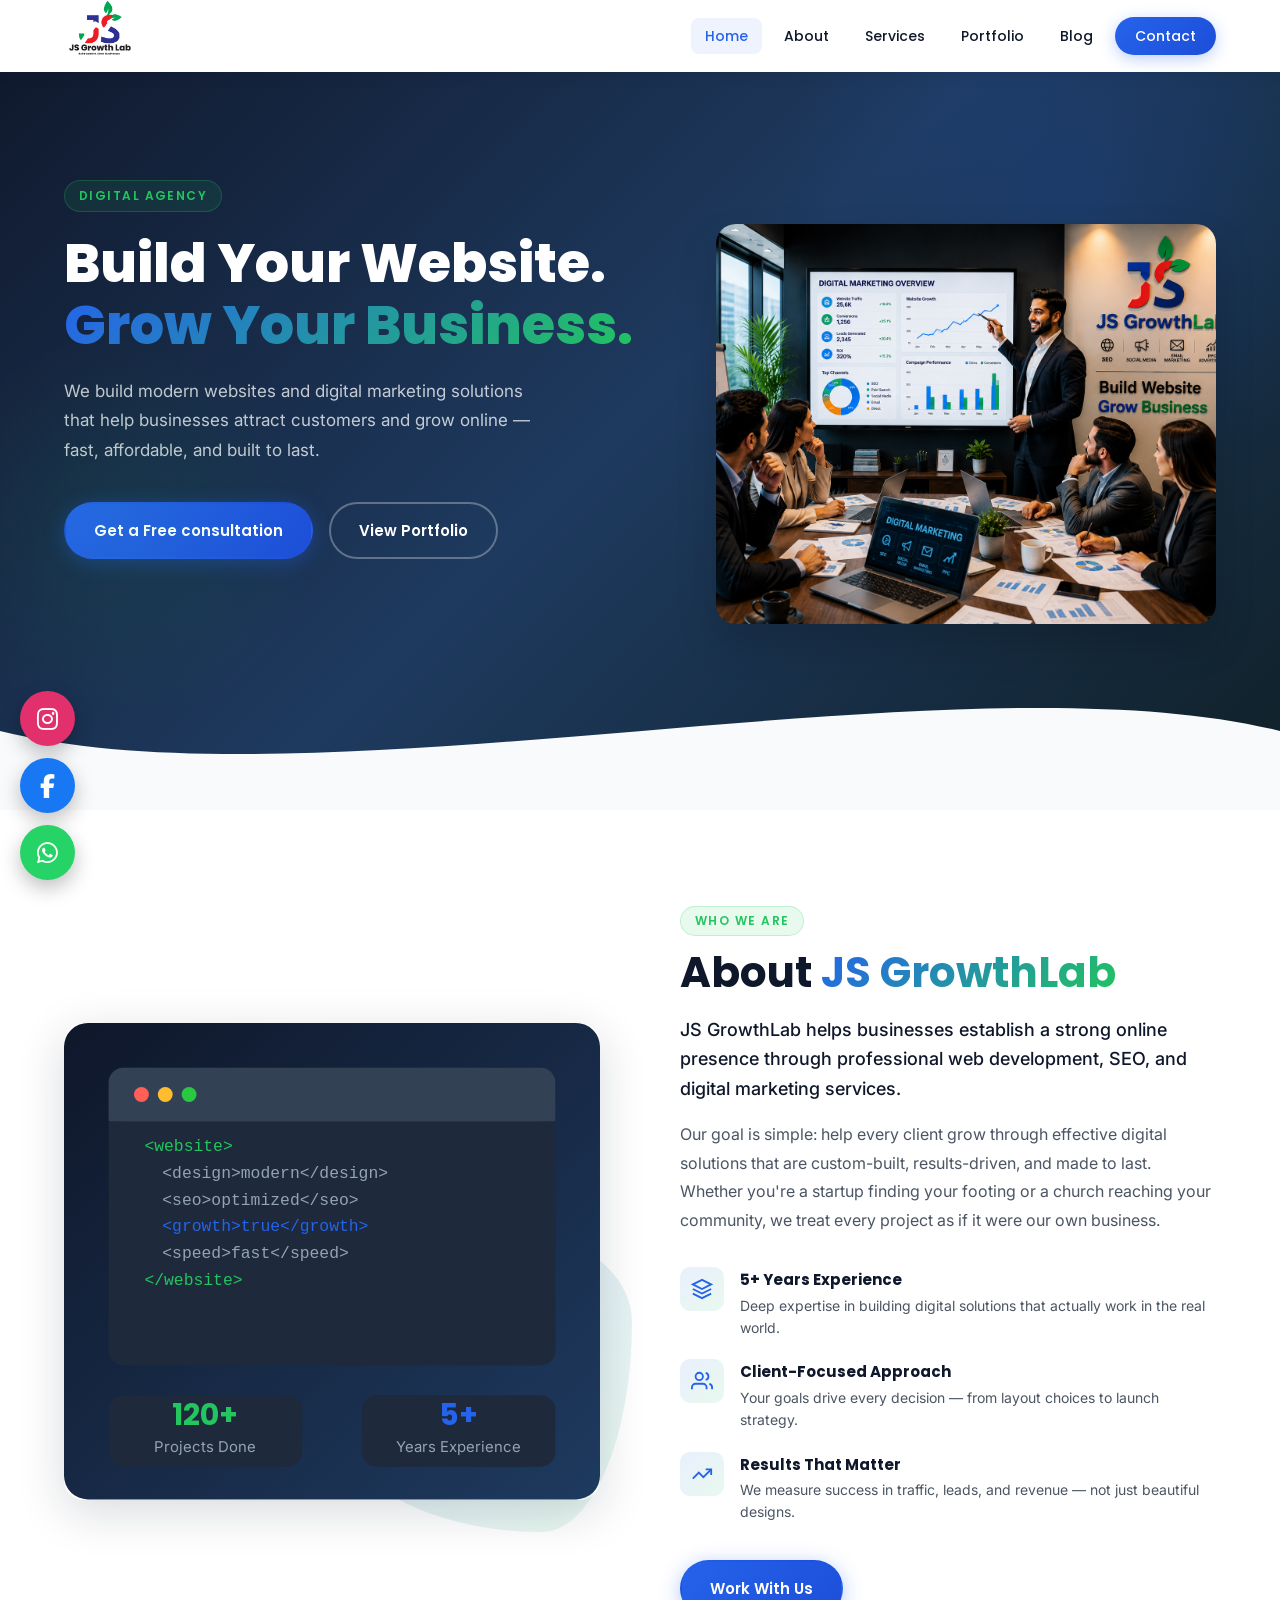
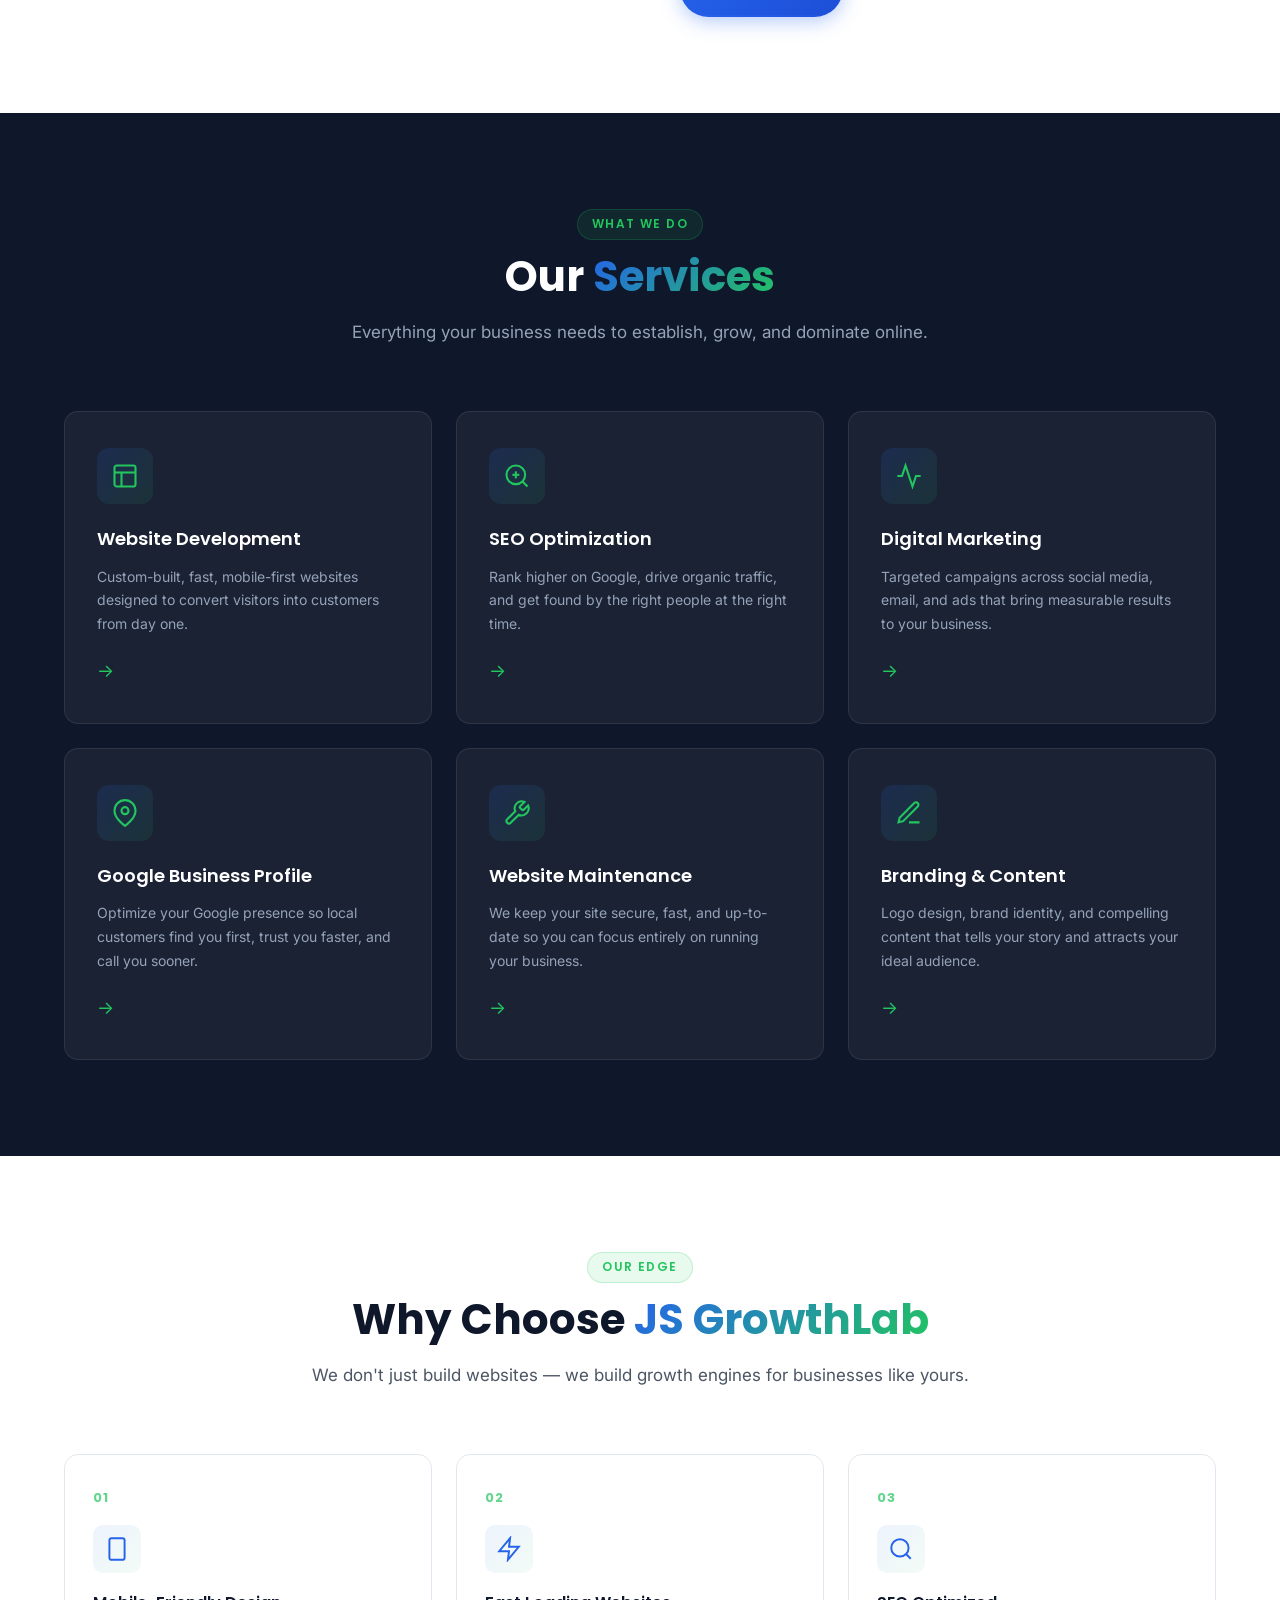
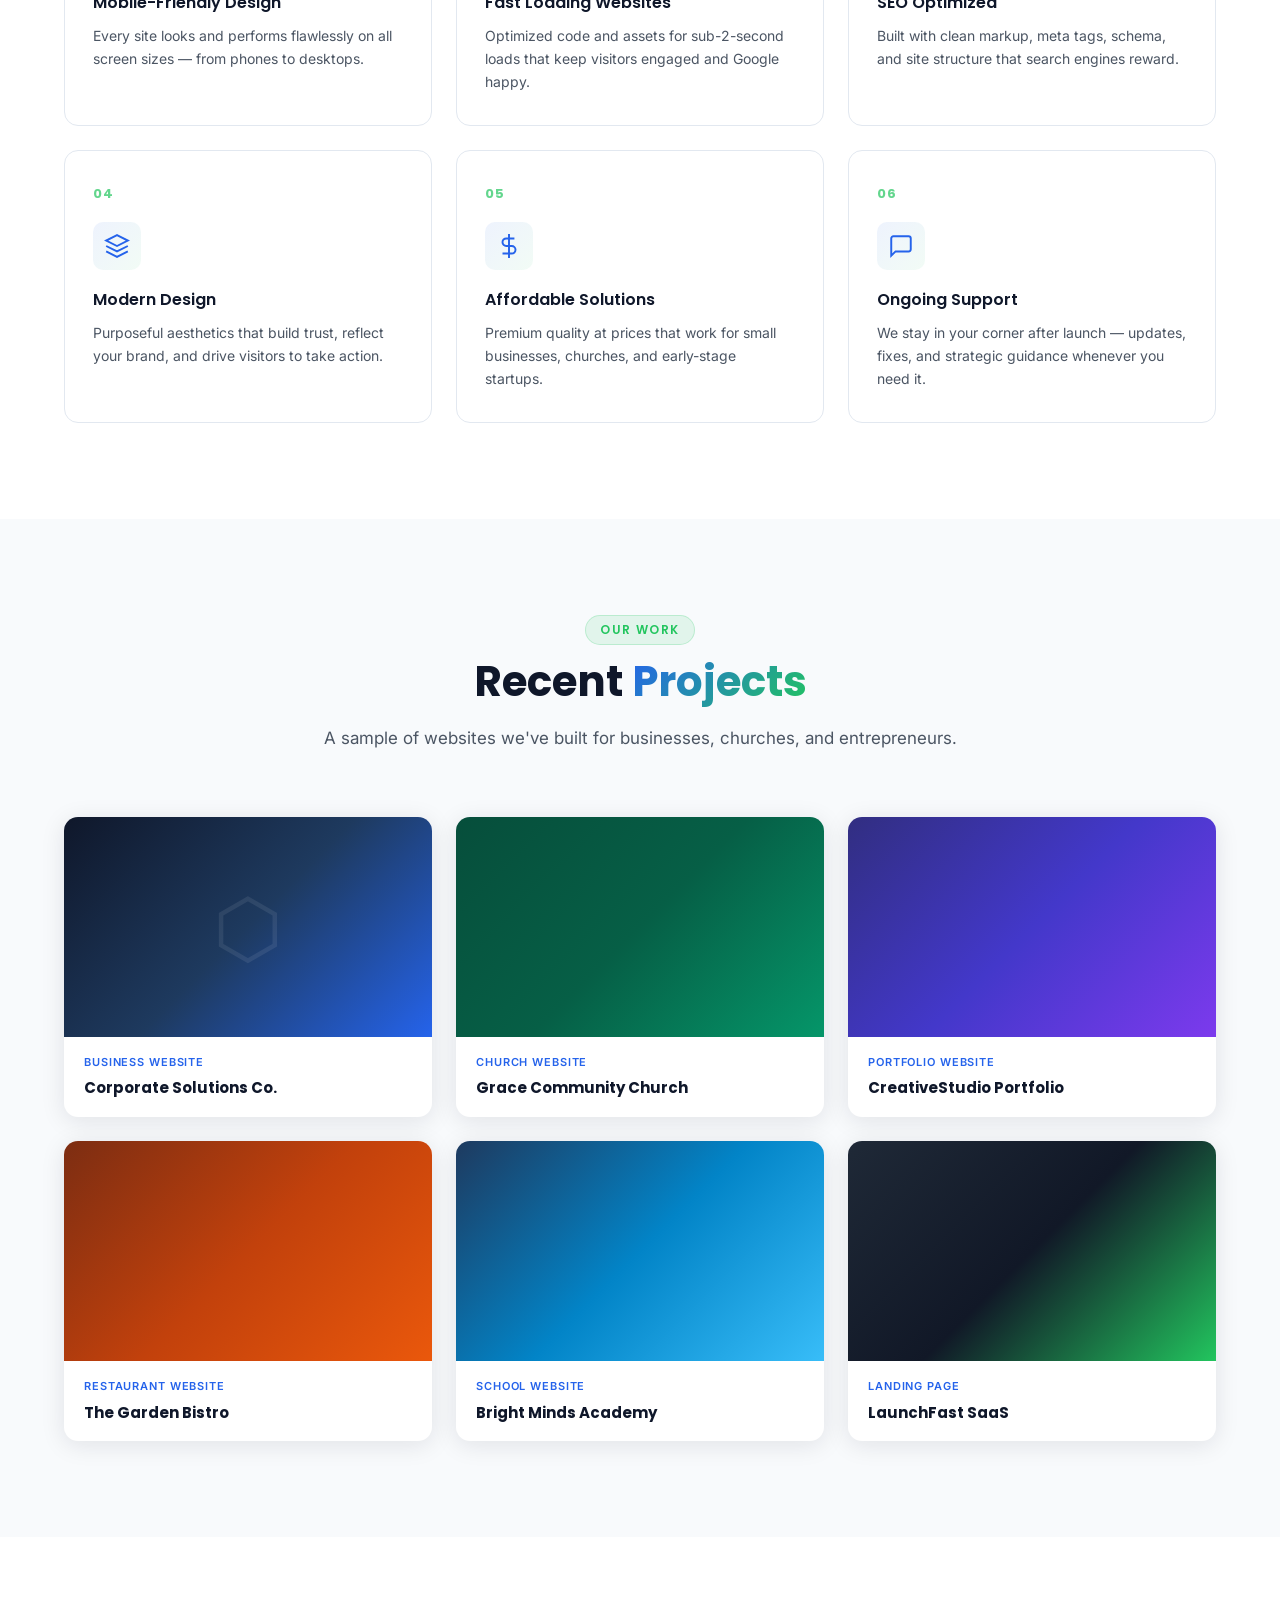
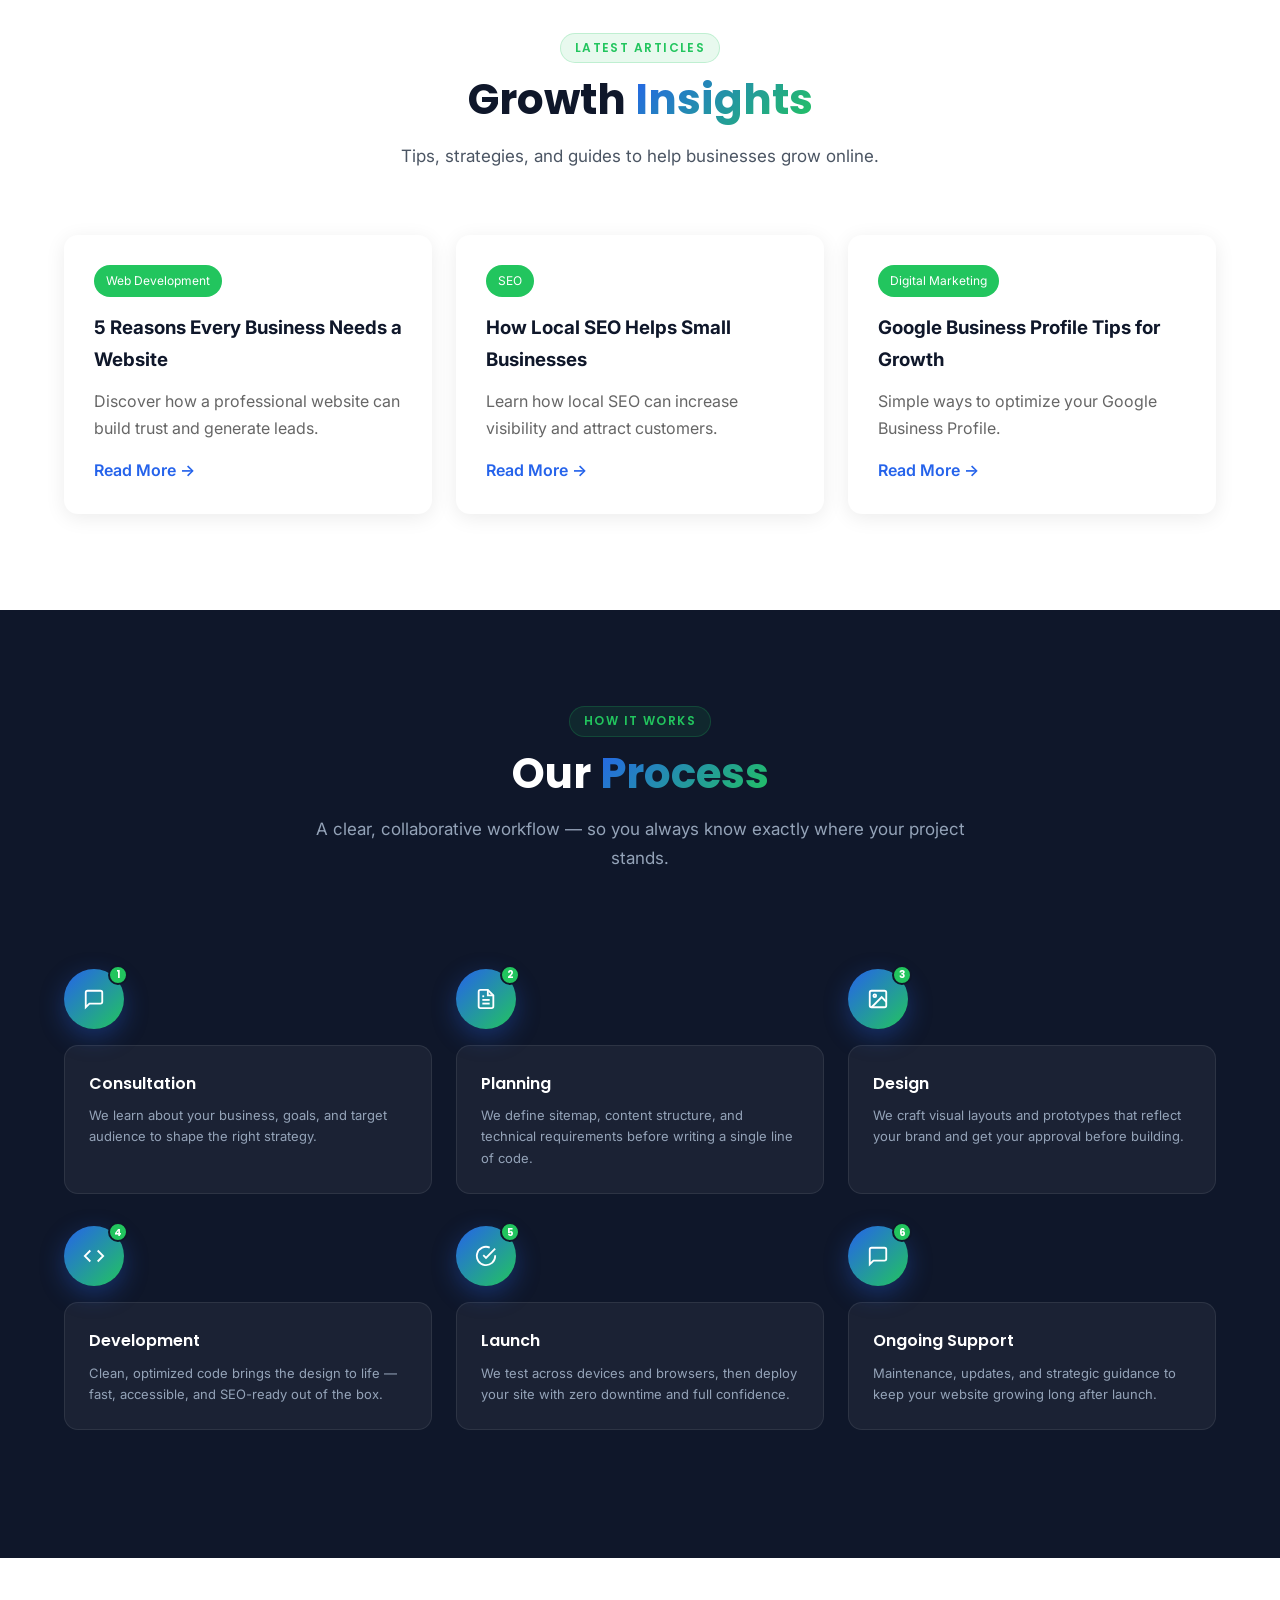
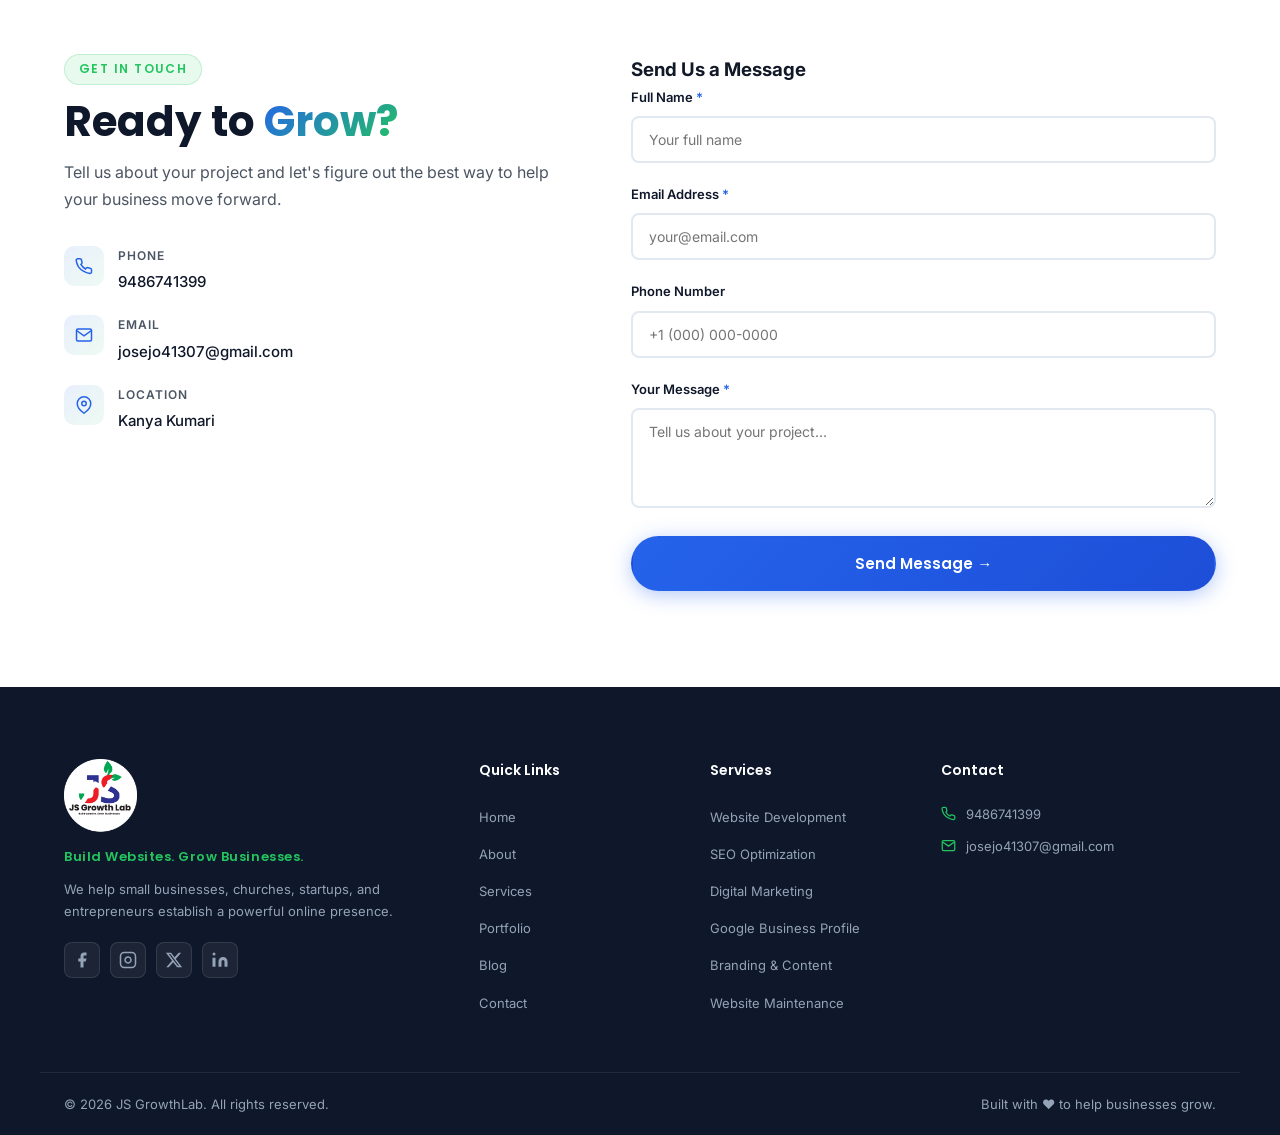
==== index.html @ e105c59c "Add files via upload" ====
<!DOCTYPE html>
<html lang="en">
<head>
  <meta charset="UTF-8" />
  <meta name="viewport" content="width=device-width, initial-scale=1.0" />
  <meta name="description" content="JS GrowthLab — Professional website development, SEO, digital marketing, and branding for small businesses, churches, startups, and entrepreneurs." />
  <meta name="keywords" content="web development, SEO, digital marketing, Google Business Profile, branding, small business websites, church websites" />
  <meta name="author" content="JS GrowthLab" />
  <meta property="og:title" content="JS GrowthLab | Build Websites. Grow Businesses." />
  <meta property="og:description" content="We build modern websites and digital marketing solutions that help businesses attract customers and grow online." />
  <meta property="og:type" content="website" />
  <title>JS GrowthLab | Build Websites. Grow Businesses.</title>
  <link rel="preconnect" href="https://fonts.googleapis.com" />
  <link rel="preconnect" href="https://fonts.gstatic.com" crossorigin />
  <link href="https://fonts.googleapis.com/css2?family=Poppins:wght@400;500;600;700;800&family=Inter:wght@400;500;600&display=swap" rel="stylesheet" />
  <link rel="stylesheet" href="style.css" />
	<link rel="stylesheet"
href="https://cdnjs.cloudflare.com/ajax/libs/font-awesome/6.5.1/css/all.min.css">
</head>
<body>

  <!-- ============ HEADER ============ -->
  <header class="header" id="header">
    <div class="container header__inner">
      <a href="#home" class="logo">
  <img src="images/LOGO 1.png" alt="JS GrowthLab Logo">
</a>
      <nav class="nav" id="nav" aria-label="Main navigation">
        <ul class="nav__list">
          <li><a href="#home" class="nav__link active">Home</a></li>
          <li><a href="#about" class="nav__link">About</a></li>
          <li><a href="#services" class="nav__link">Services</a></li>
          <li><a href="#portfolio" class="nav__link">Portfolio</a></li>
		  <li><a href="#blog" class="nav__link">Blog</a></li>
          <li><a href="#contact" class="nav__link nav__cta">Contact</a></li>
        </ul>
      </nav>
      <button class="hamburger" id="hamburger" aria-label="Toggle menu" aria-expanded="false">
        <span></span><span></span><span></span>
      </button>
    </div>
  </header>

  <main>

    <!-- ============ HERO ============ -->
    <section class="hero" id="home" aria-label="Hero">
      <div class="container hero__inner">
        <div class="hero__content reveal">
          <span class="hero__eyebrow">Digital Agency</span>
          <h1 class="hero__headline">Build Your Website. <span class="highlight">Grow Your Business.</span></h1>
          <p class="hero__sub">We build modern websites and digital marketing solutions that help businesses attract customers and grow online — fast, affordable, and built to last.</p>
			
          <div class="hero__actions">
            <a href="#contact" class="btn btn--primary">Get a Free consultation</a>
            <a href="#portfolio" class="btn btn--outline">View Portfolio</a>
          </div>
          </div>
		  <div class="hero__slider">
    <img src="images/image-one.png" class="slide active" alt="Website Development">
    <img src="images/image-two.png" class="slide" alt="Digital Marketing Team">
    <img src="images/image-third.png" class="slide" alt="Happy Customer">
</div>
        </div>
      <div class="hero__wave" aria-hidden="true">
        <svg viewBox="0 0 1440 80" xmlns="http://www.w3.org/2000/svg" preserveAspectRatio="none"><path d="M0,40 C360,80 1080,0 1440,40 L1440,80 L0,80 Z" fill="#F8FAFC"/></svg>
      </div>
    </section>

    <!-- ============ ABOUT ============ -->
    <section class="about section" id="about" aria-label="About JS GrowthLab">
      <div class="container about__inner">
        <div class="about__visual reveal">
          <div class="about__img-wrap">
            <div class="about__img-box">
              <svg viewBox="0 0 360 320" xmlns="http://www.w3.org/2000/svg" aria-hidden="true">
                <defs>
                  <linearGradient id="aboutGrad" x1="0%" y1="0%" x2="100%" y2="100%">
                    <stop offset="0%" stop-color="#0F172A"/>
                    <stop offset="100%" stop-color="#1E3A5F"/>
                  </linearGradient>
                </defs>
                <rect width="360" height="320" rx="16" fill="url(#aboutGrad)"/>
                <!-- Code window -->
                <rect x="30" y="30" width="300" height="200" rx="10" fill="#1E293B"/>
                <rect x="30" y="30" width="300" height="36" rx="10" fill="#334155"/>
                <rect x="30" y="56" width="300" height="10" fill="#334155"/>
                <circle cx="52" cy="48" r="5" fill="#FF5F57"/>
                <circle cx="68" cy="48" r="5" fill="#FEBC2E"/>
                <circle cx="84" cy="48" r="5" fill="#28C840"/>
                <text x="54" y="86" font-family="monospace" font-size="11" fill="#22C55E">&lt;website&gt;</text>
                <text x="66" y="104" font-family="monospace" font-size="11" fill="#94A3B8">  &lt;design&gt;modern&lt;/design&gt;</text>
                <text x="66" y="122" font-family="monospace" font-size="11" fill="#94A3B8">  &lt;seo&gt;optimized&lt;/seo&gt;</text>
                <text x="66" y="140" font-family="monospace" font-size="11" fill="#2563EB">  &lt;growth&gt;true&lt;/growth&gt;</text>
                <text x="66" y="158" font-family="monospace" font-size="11" fill="#94A3B8">  &lt;speed&gt;fast&lt;/speed&gt;</text>
                <text x="54" y="176" font-family="monospace" font-size="11" fill="#22C55E">&lt;/website&gt;</text>
                <!-- Pill stats -->
                <rect x="30" y="250" width="130" height="48" rx="10" fill="#1E293B"/>
                <text x="95" y="270" text-anchor="middle" font-family="Poppins, sans-serif" font-size="20" font-weight="700" fill="#22C55E">120+</text>
                <text x="95" y="288" text-anchor="middle" font-family="Inter, sans-serif" font-size="10" fill="#94A3B8">Projects Done</text>
                <rect x="200" y="250" width="130" height="48" rx="10" fill="#1E293B"/>
                <text x="265" y="270" text-anchor="middle" font-family="Poppins, sans-serif" font-size="20" font-weight="700" fill="#2563EB">5+</text>
                <text x="265" y="288" text-anchor="middle" font-family="Inter, sans-serif" font-size="10" fill="#94A3B8">Years Experience</text>
              </svg>
            </div>
            <div class="about__blob" aria-hidden="true"></div>
          </div>
        </div>
        <div class="about__content reveal reveal--right">
          <span class="section__eyebrow">Who We Are</span>
          <h2 class="section__title">About <span class="highlight">JS GrowthLab</span></h2>
          <p class="about__lead">JS GrowthLab helps businesses establish a strong online presence through professional web development, SEO, and digital marketing services.</p>
          <p class="about__body">Our goal is simple: help every client grow through effective digital solutions that are custom-built, results-driven, and made to last. Whether you're a startup finding your footing or a church reaching your community, we treat every project as if it were our own business.</p>
          <div class="about__pillars">
            <div class="pillar">
              <div class="pillar__icon" aria-hidden="true">
                <svg width="22" height="22" viewBox="0 0 24 24" fill="none" stroke="currentColor" stroke-width="2"><path d="M12 2L2 7l10 5 10-5-10-5z"/><path d="M2 17l10 5 10-5"/><path d="M2 12l10 5 10-5"/></svg>
              </div>
              <div>
                <strong>5+ Years Experience</strong>
                <p>Deep expertise in building digital solutions that actually work in the real world.</p>
              </div>
            </div>
            <div class="pillar">
              <div class="pillar__icon" aria-hidden="true">
                <svg width="22" height="22" viewBox="0 0 24 24" fill="none" stroke="currentColor" stroke-width="2"><path d="M17 21v-2a4 4 0 0 0-4-4H5a4 4 0 0 0-4 4v2"/><circle cx="9" cy="7" r="4"/><path d="M23 21v-2a4 4 0 0 0-3-3.87"/><path d="M16 3.13a4 4 0 0 1 0 7.75"/></svg>
              </div>
              <div>
                <strong>Client-Focused Approach</strong>
                <p>Your goals drive every decision — from layout choices to launch strategy.</p>
              </div>
            </div>
            <div class="pillar">
              <div class="pillar__icon" aria-hidden="true">
                <svg width="22" height="22" viewBox="0 0 24 24" fill="none" stroke="currentColor" stroke-width="2"><polyline points="22 7 13.5 15.5 8.5 10.5 2 17"/><polyline points="16 7 22 7 22 13"/></svg>
              </div>
              <div>
                <strong>Results That Matter</strong>
                <p>We measure success in traffic, leads, and revenue — not just beautiful designs.</p>
              </div>
            </div>
          </div>
          <a href="#contact" class="btn btn--primary">Work With Us</a>
        </div>
      </div>
    </section>

    <!-- ============ SERVICES ============ -->
    <section class="services section section--dark" id="services" aria-label="Our Services">
      <div class="container">
        <div class="section__header reveal">
          <span class="section__eyebrow section__eyebrow--light">What We Do</span>
          <h2 class="section__title section__title--light">Our <span class="highlight">Services</span></h2>
          <p class="section__sub">Everything your business needs to establish, grow, and dominate online.</p>
        </div>
        <div class="services__grid">

          <article class="service-card reveal" tabindex="0">
            <div class="service-card__icon" aria-hidden="true">
              <svg width="28" height="28" viewBox="0 0 24 24" fill="none" stroke="currentColor" stroke-width="1.8"><rect x="3" y="3" width="18" height="18" rx="2"/><path d="M3 9h18"/><path d="M9 21V9"/></svg>
            </div>
            <h3>Website Development</h3>
            <p>Custom-built, fast, mobile-first websites designed to convert visitors into customers from day one.</p>
            <span class="service-card__arrow" aria-hidden="true">→</span>
          </article>

          <article class="service-card reveal" tabindex="0">
            <div class="service-card__icon" aria-hidden="true">
              <svg width="28" height="28" viewBox="0 0 24 24" fill="none" stroke="currentColor" stroke-width="1.8"><circle cx="11" cy="11" r="8"/><path d="m21 21-4.35-4.35"/><path d="M11 8v6"/><path d="M8 11h6"/></svg>
            </div>
            <h3>SEO Optimization</h3>
            <p>Rank higher on Google, drive organic traffic, and get found by the right people at the right time.</p>
            <span class="service-card__arrow" aria-hidden="true">→</span>
          </article>

          <article class="service-card reveal" tabindex="0">
            <div class="service-card__icon" aria-hidden="true">
              <svg width="28" height="28" viewBox="0 0 24 24" fill="none" stroke="currentColor" stroke-width="1.8"><path d="M22 12h-4l-3 9L9 3l-3 9H2"/></svg>
            </div>
            <h3>Digital Marketing</h3>
            <p>Targeted campaigns across social media, email, and ads that bring measurable results to your business.</p>
            <span class="service-card__arrow" aria-hidden="true">→</span>
          </article>

          <article class="service-card reveal" tabindex="0">
            <div class="service-card__icon" aria-hidden="true">
              <svg width="28" height="28" viewBox="0 0 24 24" fill="none" stroke="currentColor" stroke-width="1.8"><path d="M21 10c0 7-9 13-9 13s-9-6-9-13a9 9 0 0 1 18 0z"/><circle cx="12" cy="10" r="3"/></svg>
            </div>
            <h3>Google Business Profile</h3>
            <p>Optimize your Google presence so local customers find you first, trust you faster, and call you sooner.</p>
            <span class="service-card__arrow" aria-hidden="true">→</span>
          </article>

          <article class="service-card reveal" tabindex="0">
            <div class="service-card__icon" aria-hidden="true">
              <svg width="28" height="28" viewBox="0 0 24 24" fill="none" stroke="currentColor" stroke-width="1.8"><path d="M14.7 6.3a1 1 0 0 0 0 1.4l1.6 1.6a1 1 0 0 0 1.4 0l3.77-3.77a6 6 0 0 1-7.94 7.94l-6.91 6.91a2.12 2.12 0 0 1-3-3l6.91-6.91a6 6 0 0 1 7.94-7.94l-3.76 3.76z"/></svg>
            </div>
            <h3>Website Maintenance</h3>
            <p>We keep your site secure, fast, and up-to-date so you can focus entirely on running your business.</p>
            <span class="service-card__arrow" aria-hidden="true">→</span>
          </article>

          <article class="service-card reveal" tabindex="0">
            <div class="service-card__icon" aria-hidden="true">
              <svg width="28" height="28" viewBox="0 0 24 24" fill="none" stroke="currentColor" stroke-width="1.8"><path d="M12 20h9"/><path d="M16.5 3.5a2.121 2.121 0 0 1 3 3L7 19l-4 1 1-4L16.5 3.5z"/></svg>
            </div>
            <h3>Branding &amp; Content</h3>
            <p>Logo design, brand identity, and compelling content that tells your story and attracts your ideal audience.</p>
            <span class="service-card__arrow" aria-hidden="true">→</span>
          </article>

        </div>
      </div>
    </section>

    <!-- ============ WHY US ============ -->
    <section class="why section" id="why" aria-label="Why Choose Us">
      <div class="container">
        <div class="section__header reveal">
          <span class="section__eyebrow">Our Edge</span>
          <h2 class="section__title">Why Choose <span class="highlight">JS GrowthLab</span></h2>
          <p class="section__sub">We don't just build websites — we build growth engines for businesses like yours.</p>
        </div>
        <div class="why__grid">
          <div class="why-card reveal">
            <div class="why-card__num">01</div>
            <div class="why-card__icon" aria-hidden="true">
              <svg width="26" height="26" viewBox="0 0 24 24" fill="none" stroke="currentColor" stroke-width="1.8"><rect x="5" y="2" width="14" height="20" rx="2"/><path d="M12 18h.01"/></svg>
            </div>
            <h3>Mobile-Friendly Design</h3>
            <p>Every site looks and performs flawlessly on all screen sizes — from phones to desktops.</p>
          </div>
          <div class="why-card reveal">
            <div class="why-card__num">02</div>
            <div class="why-card__icon" aria-hidden="true">
              <svg width="26" height="26" viewBox="0 0 24 24" fill="none" stroke="currentColor" stroke-width="1.8"><path d="M13 2L3 14h9l-1 8 10-12h-9l1-8z"/></svg>
            </div>
            <h3>Fast Loading Websites</h3>
            <p>Optimized code and assets for sub-2-second loads that keep visitors engaged and Google happy.</p>
          </div>
          <div class="why-card reveal">
            <div class="why-card__num">03</div>
            <div class="why-card__icon" aria-hidden="true">
              <svg width="26" height="26" viewBox="0 0 24 24" fill="none" stroke="currentColor" stroke-width="1.8"><circle cx="11" cy="11" r="8"/><path d="m21 21-4.35-4.35"/></svg>
            </div>
            <h3>SEO Optimized</h3>
            <p>Built with clean markup, meta tags, schema, and site structure that search engines reward.</p>
          </div>
          <div class="why-card reveal">
            <div class="why-card__num">04</div>
            <div class="why-card__icon" aria-hidden="true">
              <svg width="26" height="26" viewBox="0 0 24 24" fill="none" stroke="currentColor" stroke-width="1.8"><path d="M12 2L2 7l10 5 10-5-10-5z"/><path d="M2 17l10 5 10-5"/><path d="M2 12l10 5 10-5"/></svg>
            </div>
            <h3>Modern Design</h3>
            <p>Purposeful aesthetics that build trust, reflect your brand, and drive visitors to take action.</p>
          </div>
          <div class="why-card reveal">
            <div class="why-card__num">05</div>
            <div class="why-card__icon" aria-hidden="true">
              <svg width="26" height="26" viewBox="0 0 24 24" fill="none" stroke="currentColor" stroke-width="1.8"><line x1="12" y1="1" x2="12" y2="23"/><path d="M17 5H9.5a3.5 3.5 0 0 0 0 7h5a3.5 3.5 0 0 1 0 7H6"/></svg>
            </div>
            <h3>Affordable Solutions</h3>
            <p>Premium quality at prices that work for small businesses, churches, and early-stage startups.</p>
          </div>
          <div class="why-card reveal">
            <div class="why-card__num">06</div>
            <div class="why-card__icon" aria-hidden="true">
              <svg width="26" height="26" viewBox="0 0 24 24" fill="none" stroke="currentColor" stroke-width="1.8"><path d="M21 15a2 2 0 0 1-2 2H7l-4 4V5a2 2 0 0 1 2-2h14a2 2 0 0 1 2 2z"/></svg>
            </div>
            <h3>Ongoing Support</h3>
            <p>We stay in your corner after launch — updates, fixes, and strategic guidance whenever you need it.</p>
          </div>
        </div>
      </div>
    </section>

    <!-- ============ PORTFOLIO ============ -->
    <section class="portfolio section section--gray" id="portfolio" aria-label="Portfolio">
      <div class="container">
        <div class="section__header reveal">
          <span class="section__eyebrow">Our Work</span>
          <h2 class="section__title">Recent <span class="highlight">Projects</span></h2>
          <p class="section__sub">A sample of websites we've built for businesses, churches, and entrepreneurs.</p>
        </div>
        <div class="portfolio__grid">

          <article class="portfolio-card reveal" tabindex="0" aria-label="Business Website project">
            <div class="portfolio-card__img portfolio-card__img--1">
              <div class="portfolio-card__overlay">
                <span class="portfolio-card__tag">Business Website</span>
                <h3>Corporate Solutions Co.</h3>
                <p>Clean, conversion-focused website for a B2B consulting firm.</p>
                <a href="#contact" class="btn btn--sm">Get Similar →</a>
              </div>
            </div>
            <div class="portfolio-card__meta">
              <span class="portfolio-card__cat">Business Website</span>
              <strong>Corporate Solutions Co.</strong>
            </div>
          </article>

          <article class="portfolio-card reveal" tabindex="0" aria-label="Church Website project">
            <div class="portfolio-card__img portfolio-card__img--2">
              <div class="portfolio-card__overlay">
                <span class="portfolio-card__tag">Church Website</span>
                <h3>Grace Community Church</h3>
                <p>Welcoming, event-integrated site for a growing congregation.</p>
                <a href="#contact" class="btn btn--sm">Get Similar →</a>
              </div>
            </div>
            <div class="portfolio-card__meta">
              <span class="portfolio-card__cat">Church Website</span>
              <strong>Grace Community Church</strong>
            </div>
          </article>

          <article class="portfolio-card reveal" tabindex="0" aria-label="Portfolio Website project">
            <div class="portfolio-card__img portfolio-card__img--3">
              <div class="portfolio-card__overlay">
                <span class="portfolio-card__tag">Portfolio Website</span>
                <h3>CreativeStudio Portfolio</h3>
                <p>Bold, animated portfolio for a freelance design studio.</p>
                <a href="#contact" class="btn btn--sm">Get Similar →</a>
              </div>
            </div>
            <div class="portfolio-card__meta">
              <span class="portfolio-card__cat">Portfolio Website</span>
              <strong>CreativeStudio Portfolio</strong>
            </div>
          </article>

          <article class="portfolio-card reveal" tabindex="0" aria-label="Restaurant Website project">
            <div class="portfolio-card__img portfolio-card__img--4">
              <div class="portfolio-card__overlay">
                <span class="portfolio-card__tag">Restaurant Website</span>
                <h3>The Garden Bistro</h3>
                <p>Menu-rich, reservation-ready site for a local restaurant.</p>
                <a href="#contact" class="btn btn--sm">Get Similar →</a>
              </div>
            </div>
            <div class="portfolio-card__meta">
              <span class="portfolio-card__cat">Restaurant Website</span>
              <strong>The Garden Bistro</strong>
            </div>
          </article>

          <article class="portfolio-card reveal" tabindex="0" aria-label="School Website project">
            <div class="portfolio-card__img portfolio-card__img--5">
              <div class="portfolio-card__overlay">
                <span class="portfolio-card__tag">School Website</span>
                <h3>Bright Minds Academy</h3>
                <p>Informative, parent-friendly site for a private school.</p>
                <a href="#contact" class="btn btn--sm">Get Similar →</a>
              </div>
            </div>
            <div class="portfolio-card__meta">
              <span class="portfolio-card__cat">School Website</span>
              <strong>Bright Minds Academy</strong>
            </div>
          </article>

          <article class="portfolio-card reveal" tabindex="0" aria-label="Landing Page project">
            <div class="portfolio-card__img portfolio-card__img--6">
              <div class="portfolio-card__overlay">
                <span class="portfolio-card__tag">Landing Page</span>
                <h3>LaunchFast SaaS</h3>
                <p>High-converting launch page that drove 300+ signups in week one.</p>
                <a href="#contact" class="btn btn--sm">Get Similar →</a>
              </div>
            </div>
            <div class="portfolio-card__meta">
              <span class="portfolio-card__cat">Landing Page</span>
              <strong>LaunchFast SaaS</strong>
            </div>
          </article>

        </div>
      </div>
    </section>
<!-- ============ BLOG ============ -->
<section class="blog section" id="blog">
  <div class="container">

    <div class="section__header">
      <span class="section__eyebrow">Latest Articles</span>
      <h2 class="section__title">
        Growth <span class="highlight">Insights</span>
      </h2>
      <p class="section__sub">
        Tips, strategies, and guides to help businesses grow online.
      </p>
    </div>

    <div class="blog__grid">

      <article class="blog-card">
        <div class="blog-card__content">
          <span class="blog-card__tag">Web Development</span>
          <h3>5 Reasons Every Business Needs a Website</h3>
          <p>
            Discover how a professional website can build trust and generate leads.
          </p>
          <a href="Blogs/webite-benifits.html">Read More →</a>
        </div>
      </article>

      <article class="blog-card">
        <div class="blog-card__content">
          <span class="blog-card__tag">SEO</span>
          <h3>How Local SEO Helps Small Businesses</h3>
          <p>
            Learn how local SEO can increase visibility and attract customers.
          </p>
          <a href="#">Read More →</a>
        </div>
      </article>

      <article class="blog-card">
        <div class="blog-card__content">
          <span class="blog-card__tag">Digital Marketing</span>
          <h3>Google Business Profile Tips for Growth</h3>
          <p>
            Simple ways to optimize your Google Business Profile.
          </p>
          <a href="#">Read More →</a>
        </div>
      </article>

    </div>

  </div>
</section>

    <!-- ============ PROCESS ============ -->
    <section class="process section section--dark" id="process" aria-label="Our Process">
      <div class="container">
        <div class="section__header reveal">
          <span class="section__eyebrow section__eyebrow--light">How It Works</span>
          <h2 class="section__title section__title--light">Our <span class="highlight">Process</span></h2>
          <p class="section__sub">A clear, collaborative workflow — so you always know exactly where your project stands.</p>
        </div>
        <div class="process__track">
          <div class="process__line" aria-hidden="true"></div>
          <div class="process__steps">

            <div class="process-step reveal">
              <div class="process-step__bubble">
                <svg width="22" height="22" viewBox="0 0 24 24" fill="none" stroke="currentColor" stroke-width="2"><path d="M21 15a2 2 0 0 1-2 2H7l-4 4V5a2 2 0 0 1 2-2h14a2 2 0 0 1 2 2z"/></svg>
                <span class="process-step__num">1</span>
              </div>
              <div class="process-step__card">
                <h3>Consultation</h3>
                <p>We learn about your business, goals, and target audience to shape the right strategy.</p>
              </div>
            </div>

            <div class="process-step reveal">
              <div class="process-step__bubble">
                <svg width="22" height="22" viewBox="0 0 24 24" fill="none" stroke="currentColor" stroke-width="2"><path d="M14 2H6a2 2 0 0 0-2 2v16a2 2 0 0 0 2 2h12a2 2 0 0 0 2-2V8z"/><polyline points="14 2 14 8 20 8"/><line x1="16" y1="13" x2="8" y2="13"/><line x1="16" y1="17" x2="8" y2="17"/><polyline points="10 9 9 9 8 9"/></svg>
                <span class="process-step__num">2</span>
              </div>
              <div class="process-step__card">
                <h3>Planning</h3>
                <p>We define sitemap, content structure, and technical requirements before writing a single line of code.</p>
              </div>
            </div>

            <div class="process-step reveal">
              <div class="process-step__bubble">
                <svg width="22" height="22" viewBox="0 0 24 24" fill="none" stroke="currentColor" stroke-width="2"><rect x="3" y="3" width="18" height="18" rx="2"/><circle cx="8.5" cy="8.5" r="1.5"/><polyline points="21 15 16 10 5 21"/></svg>
                <span class="process-step__num">3</span>
              </div>
              <div class="process-step__card">
                <h3>Design</h3>
                <p>We craft visual layouts and prototypes that reflect your brand and get your approval before building.</p>
              </div>
            </div>

            <div class="process-step reveal">
              <div class="process-step__bubble">
                <svg width="22" height="22" viewBox="0 0 24 24" fill="none" stroke="currentColor" stroke-width="2"><polyline points="16 18 22 12 16 6"/><polyline points="8 6 2 12 8 18"/></svg>
                <span class="process-step__num">4</span>
              </div>
              <div class="process-step__card">
                <h3>Development</h3>
                <p>Clean, optimized code brings the design to life — fast, accessible, and SEO-ready out of the box.</p>
              </div>
            </div>

            <div class="process-step reveal">
              <div class="process-step__bubble">
                <svg width="22" height="22" viewBox="0 0 24 24" fill="none" stroke="currentColor" stroke-width="2"><path d="M22 11.08V12a10 10 0 1 1-5.93-9.14"/><polyline points="22 4 12 14.01 9 11.01"/></svg>
                <span class="process-step__num">5</span>
              </div>
              <div class="process-step__card">
                <h3>Launch</h3>
                <p>We test across devices and browsers, then deploy your site with zero downtime and full confidence.</p>
              </div>
            </div>

            <div class="process-step reveal">
              <div class="process-step__bubble">
                <svg width="22" height="22" viewBox="0 0 24 24" fill="none" stroke="currentColor" stroke-width="2"><path d="M21 15a2 2 0 0 1-2 2H7l-4 4V5a2 2 0 0 1 2-2h14a2 2 0 0 1 2 2z"/><line x1="8" y1="10" x2="8" y2="10"/><line x1="12" y1="10" x2="12" y2="10"/><line x1="16" y1="10" x2="16" y2="10"/></svg>
                <span class="process-step__num">6</span>
              </div>
              <div class="process-step__card">
                <h3>Ongoing Support</h3>
                <p>Maintenance, updates, and strategic guidance to keep your website growing long after launch.</p>
              </div>
            </div>

          </div>
        </div>
      </div>
    </section>

    <!-- ============ CONTACT ============ -->
    <section class="contact section" id="contact" aria-label="Contact Us">
      <div class="container contact__inner">
        <div class="contact__info reveal">
          <span class="section__eyebrow">Get In Touch</span>
          <h2 class="section__title">Ready to <span class="highlight">Grow?</span></h2>
          <p>Tell us about your project and let's figure out the best way to help your business move forward.</p>
          <ul class="contact__details">
            <li>
              <div class="contact__icon" aria-hidden="true">
                <svg width="18" height="18" viewBox="0 0 24 24" fill="none" stroke="currentColor" stroke-width="2"><path d="M22 16.92v3a2 2 0 0 1-2.18 2 19.79 19.79 0 0 1-8.63-3.07A19.5 19.5 0 0 1 4.69 13.1a19.79 19.79 0 0 1-3.07-8.67A2 2 0 0 1 3.6 2.22h3a2 2 0 0 1 2 1.72c.127.96.361 1.903.7 2.81a2 2 0 0 1-.45 2.11L7.91 9.91a16 16 0 0 0 6.06 6.06l1.27-1.27a2 2 0 0 1 2.11-.45c.907.339 1.85.573 2.81.7A2 2 0 0 1 22 16.92z"/></svg>
              </div>
              <div>
                <strong>Phone</strong>
                <a href="tel:+919486741399">9486741399</a>
              </div>
            </li>
            <li>
              <div class="contact__icon" aria-hidden="true">
                <svg width="18" height="18" viewBox="0 0 24 24" fill="none" stroke="currentColor" stroke-width="2"><path d="M4 4h16c1.1 0 2 .9 2 2v12c0 1.1-.9 2-2 2H4c-1.1 0-2-.9-2-2V6c0-1.1.9-2 2-2z"/><polyline points="22,6 12,13 2,6"/></svg>
              </div>
              <div>
                <strong>Email</strong>
                <a href="mailto:hello@jsgrowthlab.com">josejo41307@gmail.com</a>
              </div>
            </li>
            <li>
              <div class="contact__icon" aria-hidden="true">
                <svg width="18" height="18" viewBox="0 0 24 24" fill="none" stroke="currentColor" stroke-width="2"><path d="M21 10c0 7-9 13-9 13s-9-6-9-13a9 9 0 0 1 18 0z"/><circle cx="12" cy="10" r="3"/></svg>
              </div>
              <div>
                <strong>Location</strong>
                <span>Kanya Kumari</span>
              </div>
            </li>
          </ul>
         
        </div>
        <div class="contact__form-wrap reveal reveal--right">
          <form action="https://formsubmit.co/josejo41307@gmail.com" method="POST">
			  <input type="hidden" name="_captcha" value="false">
		<input type="hidden" name="_subject" value="New Lead from JS GrowthLab Website">
		<input type="hidden" name="_template" value="table">
			  <input type="hidden" name="_next" value="https://yourdomain.com/thank-you.html">
            <h3>Send Us a Message</h3>
            <div class="form-group">
              <label for="name">Full Name <span aria-hidden="true">*</span></label>
              <input type="text" id="name" name="name" placeholder="Your full name" required autocomplete="name" />
            </div>
            <div class="form-group">
              <label for="email">Email Address <span aria-hidden="true">*</span></label>
              <input type="email" id="email" name="email" placeholder="your@email.com" required autocomplete="email" />
            </div>
            <div class="form-group">
              <label for="phone">Phone Number</label>
              <input type="tel" id="phone" name="phone" placeholder="+1 (000) 000-0000" autocomplete="tel" />
            </div>
            <div class="form-group">
              <label for="message">Your Message <span aria-hidden="true">*</span></label>
              <textarea id="message" name="message" placeholder="Tell us about your project…" rows="4" required></textarea>
            </div>
            <button type="submit" class="btn btn--primary btn--full">Send Message →</button>
            <p class="form__success" id="form-success" role="status" aria-live="polite">✓ Message sent! We'll be in touch within 24 hours.</p>
          </form>
        </div>
      </div>
    </section>

  </main>

  <!-- ============ FOOTER ============ -->
  <footer class="footer" aria-label="Site footer">
    <div class="container footer__inner">
      <div class="footer__brand">
        <a href="#home" class="logo">
  <img src="images/LOGO 1.png" alt="JS GrowthLab Logo">
</a>
        <p class="footer__tagline">Build Websites. Grow Businesses.</p>
        <p class="footer__desc">We help small businesses, churches, startups, and entrepreneurs establish a powerful online presence.</p>
        <div class="footer__social" aria-label="Social media links">
          <a href="#" aria-label="Facebook" class="social-link">
            <svg width="18" height="18" viewBox="0 0 24 24" fill="currentColor"><path d="M18 2h-3a5 5 0 0 0-5 5v3H7v4h3v8h4v-8h3l1-4h-4V7a1 1 0 0 1 1-1h3z"/></svg>
          </a>
          <a href="#" aria-label="Instagram" class="social-link">
            <svg width="18" height="18" viewBox="0 0 24 24" fill="none" stroke="currentColor" stroke-width="2"><rect x="2" y="2" width="20" height="20" rx="5"/><path d="M16 11.37A4 4 0 1 1 12.63 8 4 4 0 0 1 16 11.37z"/><line x1="17.5" y1="6.5" x2="17.51" y2="6.5"/></svg>
          </a>
          <a href="#" aria-label="Twitter / X" class="social-link">
            <svg width="18" height="18" viewBox="0 0 24 24" fill="currentColor"><path d="M18.244 2.25h3.308l-7.227 8.26 8.502 11.24H16.17l-5.214-6.817L4.99 21.75H1.68l7.73-8.835L1.254 2.25H8.08l4.713 6.231zm-1.161 17.52h1.833L7.084 4.126H5.117z"/></svg>
          </a>
          <a href="#" aria-label="LinkedIn" class="social-link">
            <svg width="18" height="18" viewBox="0 0 24 24" fill="currentColor"><path d="M16 8a6 6 0 0 1 6 6v7h-4v-7a2 2 0 0 0-2-2 2 2 0 0 0-2 2v7h-4v-7a6 6 0 0 1 6-6z"/><rect x="2" y="9" width="4" height="12"/><circle cx="4" cy="4" r="2"/></svg>
          </a>
        </div>
      </div>

      <div class="footer__links">
        <h4>Quick Links</h4>
        <ul>
          <li><a href="#home">Home</a></li>
          <li><a href="#about">About</a></li>
          <li><a href="#services">Services</a></li>
          <li><a href="#portfolio">Portfolio</a></li>
		 <li><a href="#blog">Blog</a></li>
          <li><a href="#contact">Contact</a></li>
        </ul>
      </div>

      <div class="footer__links">
        <h4>Services</h4>
        <ul>
          <li><a href="#services">Website Development</a></li>
          <li><a href="#services">SEO Optimization</a></li>
          <li><a href="#services">Digital Marketing</a></li>
          <li><a href="#services">Google Business Profile</a></li>
          <li><a href="#services">Branding &amp; Content</a></li>
          <li><a href="#services">Website Maintenance</a></li>
        </ul>
      </div>

      <div class="footer__contact">
        <h4>Contact</h4>
        <ul>
          <li>
            <svg width="15" height="15" viewBox="0 0 24 24" fill="none" stroke="currentColor" stroke-width="2" aria-hidden="true"><path d="M22 16.92v3a2 2 0 0 1-2.18 2 19.79 19.79 0 0 1-8.63-3.07A19.5 19.5 0 0 1 4.69 13.1a19.79 19.79 0 0 1-3.07-8.67A2 2 0 0 1 3.6 2.22h3a2 2 0 0 1 2 1.72c.127.96.361 1.903.7 2.81a2 2 0 0 1-.45 2.11L7.91 9.91a16 16 0 0 0 6.06 6.06l1.27-1.27a2 2 0 0 1 2.11-.45c.907.339 1.85.573 2.81.7A2 2 0 0 1 22 16.92z"/></svg>
            <a href="tel:+919486741399">9486741399</a>
          </li>
          <li>
            <svg width="15" height="15" viewBox="0 0 24 24" fill="none" stroke="currentColor" stroke-width="2" aria-hidden="true"><path d="M4 4h16c1.1 0 2 .9 2 2v12c0 1.1-.9 2-2 2H4c-1.1 0-2-.9-2-2V6c0-1.1.9-2 2-2z"/><polyline points="22,6 12,13 2,6"/></svg>
            <a href="mailto:hello@jsgrowthlab.com">josejo41307@gmail.com</a>
          </li>
        </ul>
      </div>
    </div>

    <div class="footer__bottom">
      <div class="container">
        <p>&copy; <span id="year"></span> JS GrowthLab. All rights reserved.</p>
        <p>Built with ❤ to help businesses grow.</p>
      </div>
    </div>
  </footer>

  

  <!-- Back to top -->
  <button class="back-to-top" id="backToTop" aria-label="Back to top">
    <svg width="20" height="20" viewBox="0 0 24 24" fill="none" stroke="currentColor" stroke-width="2.5" aria-hidden="true"><polyline points="18 15 12 9 6 15"/></svg>
  </button>

  <script src="script.js"></script>
	<div class="social-floating">

   <a href="https://www.instagram.com/js_growthlab/" target="_blank" class="social instagram">
    <i class="fab fa-instagram"></i>
</a>
    <a href="https://www.facebook.com/profile.php?id=61590734736578" target="_blank" class="social facebook">
    <i class="fab fa-facebook-f"></i>
</a>
    <a href="https://wa.me/919486741399" target="_blank" class="social whatsapp">
        <i class="fab fa-whatsapp"></i>
    </a>

</div>
</body>
</html>
---- style.css ----
/* CSS Document */
/* =========================================
   JS GrowthLab — styles.css
   Dark Navy · Blue · Green Palette
   Poppins + Inter Typography
   ========================================= */

/* ---- Reset & Base ---- */
*, *::before, *::after { box-sizing: border-box; margin: 0; padding: 0; }

:root {
  --navy:   #0F172A;
  --navy2:  #1E293B;
  --navy3:  #334155;
  --blue:   #2563EB;
  --blue-l: #3B82F6;
  --green:  #22C55E;
  --green-d:#16A34A;
  --white:  #FFFFFF;
  --gray:   #F8FAFC;
  --text:   #111827;
  --text-m: #4B5563;
  --text-l: #94A3B8;
  --border: #E2E8F0;
  --shadow: 0 4px 24px rgba(15,23,42,0.10);
  --shadow-lg: 0 12px 48px rgba(15,23,42,0.16);
  --radius: 14px;
  --radius-sm: 8px;
  --transition: 0.3s cubic-bezier(0.4,0,0.2,1);
  --font-head: 'Poppins', sans-serif;
  --font-body: 'Inter', sans-serif;
}

html { scroll-behavior: smooth; }

body {
  font-family: var(--font-body);
  font-size: 16px;
  color: var(--text);
  background: var(--white);
  line-height: 1.7;
  overflow-x: hidden;
}

img, svg { display: block; max-width: 100%; }
a { color: inherit; text-decoration: none; }
ul { list-style: none; }
button { cursor: pointer; font-family: inherit; }

.container {
  width: 100%;
  max-width: 1200px;
  margin: 0 auto;
  padding: 0 24px;
}

/* ---- Utilities ---- */
.highlight {
  background: linear-gradient(135deg, var(--blue), var(--green));
  -webkit-background-clip: text;
  -webkit-text-fill-color: transparent;
  background-clip: text;
}

.section { padding: 96px 0; }
.section--dark { background: var(--navy); }
.section--gray { background: var(--gray); }
.section__header { text-align: center; max-width: 680px; margin: 0 auto 64px; }
.section__eyebrow {
  display: inline-block;
  font-family: var(--font-head);
  font-size: 12px;
  font-weight: 600;
  letter-spacing: 0.12em;
  text-transform: uppercase;
  color: var(--green);
  margin-bottom: 12px;
  padding: 4px 14px;
  background: rgba(34,197,94,0.1);
  border-radius: 100px;
  border: 1px solid rgba(34,197,94,0.2);
}
.section__eyebrow--light { color: var(--green); }
.section__title {
  font-family: var(--font-head);
  font-size: clamp(28px, 4vw, 42px);
  font-weight: 700;
  line-height: 1.2;
  color: var(--navy);
  margin-bottom: 16px;
}
.section__title--light { color: var(--white); }
.section__sub { font-size: 17px; color: var(--text-m); line-height: 1.7; }
.section--dark .section__sub { color: var(--text-l); }

/* ---- Buttons ---- */
.btn {
  display: inline-flex;
  align-items: center;
  gap: 8px;
  font-family: var(--font-head);
  font-size: 15px;
  font-weight: 600;
  padding: 14px 28px;
  border-radius: 100px;
  transition: var(--transition);
  border: 2px solid transparent;
  white-space: nowrap;
}
.btn--primary {
  background: linear-gradient(135deg, var(--blue), #1D4ED8);
  color: var(--white);
  box-shadow: 0 4px 20px rgba(37,99,235,0.35);
}
.btn--primary:hover, .btn--primary:focus-visible {
  transform: translateY(-2px);
  box-shadow: 0 8px 32px rgba(37,99,235,0.45);
}
.btn--outline {
  background: transparent;
  color: var(--white);
  border-color: rgba(255,255,255,0.3);
}
.btn--outline:hover, .btn--outline:focus-visible {
  border-color: var(--white);
  background: rgba(255,255,255,0.08);
  transform: translateY(-2px);
}
.btn--full { width: 100%; justify-content: center; }
.btn--sm {
  font-size: 13px;
  padding: 8px 18px;
  background: var(--green);
  color: var(--white);
  border-radius: 100px;
}
.btn--sm:hover { background: var(--green-d); transform: translateY(-1px); }
.btn--whatsapp {
  background: #25D366;
  color: var(--white);
  border-radius: 100px;
  padding: 13px 24px;
  font-weight: 600;
  font-size: 15px;
  margin-top: 24px;
  display: inline-flex;
  align-items: center;
  gap: 10px;
  box-shadow: 0 4px 20px rgba(37,211,102,0.3);
}
.btn--whatsapp:hover { background: #128C7E; transform: translateY(-2px); }

/* Focus visible */
:focus-visible { outline: 2px solid var(--blue); outline-offset: 3px; }

/* ---- Reveal Animations ---- */
.reveal {
  opacity: 0;
  transform: translateY(32px);
  transition: opacity 0.65s ease, transform 0.65s ease;
}
.reveal--right {
  transform: translateX(32px);
}
.reveal.visible {
  opacity: 1;
  transform: none;
}
@media (prefers-reduced-motion: reduce) {
  .reveal { opacity: 1; transform: none; transition: none; }
}

/* ============ HEADER ============ */
.header {
  position: fixed;
  top: 0;
  left: 0;
  right: 0;
  z-index: 1000;
  background: #ffffff;
  box-shadow: 0 2px 15px rgba(0,0,0,0.08);
  transition: all 0.3s ease;
}
.header.scrolled {
  background: #ffffff;
  box-shadow: 0 4px 20px rgba(0,0,0,0.10);
}
.header__inner {
  display: flex;
  align-items: center;
  justify-content: space-between;
  height: 72px;
}
.logo img{
    height:75px;
    width:auto;
}
.logo__mark {
  width: 42px;
  height: 42px;
  background: linear-gradient(135deg, var(--blue), var(--green));
  border-radius: 6px;
  display: flex;
  align-items: center;
  justify-content: center;
  color: var(--white);
  font-size: 14px;
  font-weight: 800;
}
.logo__text { color: var(--white); }
.logo__text--light { color: var(--white); }

.nav__list {
  display: flex;
  align-items: center;
  gap: 8px;
}
.nav__link {
  font-family: var(--font-head);
  font-size: 14px;
  font-weight: 500;
   color: #0F172A;
  padding: 8px 14px;
  border-radius: 8px;
  transition: var(--transition);
}
.nav__link:hover,
.nav__link.active {
  color: #2563EB;
  background: rgba(37,99,235,0.08);
}
.nav__cta {
  background: linear-gradient(135deg, var(--blue), #1D4ED8) !important;
  color: var(--white) !important;
  padding: 9px 20px !important;
  border-radius: 100px !important;
  box-shadow: 0 4px 16px rgba(37,99,235,0.3);
}
.nav__cta:hover { transform: translateY(-1px); box-shadow: 0 6px 24px rgba(37,99,235,0.45); }

.hamburger {
  display: none;
  flex-direction: column;
  gap: 5px;
  padding: 8px;
  background: none;
  border: none;
  z-index: 1001;
}
.hamburger span {
  display: block;
  width: 24px;
  height: 3px;
   background: #2563EB;
  border-radius: 2px;
  transition: var(--transition);
}
.hamburger.open span:nth-child(1) { transform: translateY(7px) rotate(45deg); }
.hamburger.open span:nth-child(2) { opacity: 0; transform: scaleX(0); }
.hamburger.open span:nth-child(3) { transform: translateY(-7px) rotate(-45deg); }

/* ============ HERO ============ */
.hero {
  background: linear-gradient(135deg, var(--navy) 0%, #1E3A5F 50%, #0F2027 100%);
  min-height: 90vh;
  padding: 180px 0 120px;
  position: relative;
  overflow: hidden;
}
.hero::before {
  content: '';
  position: absolute;
  width: 600px;
  height: 600px;
  background: radial-gradient(circle, rgba(37,99,235,0.15) 0%, transparent 70%);
  top: -100px;
  right: -100px;
  pointer-events: none;
}
.hero::after {
  content: '';
  position: absolute;
  width: 400px;
  height: 400px;
  background: radial-gradient(circle, rgba(34,197,94,0.08) 0%, transparent 70%);
  bottom: 80px;
  left: -80px;
  pointer-events: none;
}
.hero__inner{
    display:flex;
    align-items:center;
    justify-content:space-between;
    gap:50px;
}
.hero__eyebrow {
  display: inline-block;
  font-family: var(--font-head);
  font-size: 12px;
  font-weight: 600;
  letter-spacing: 0.12em;
  text-transform: uppercase;
  color: var(--green);
  padding: 5px 14px;
  background: rgba(34,197,94,0.1);
  border: 1px solid rgba(34,197,94,0.25);
  border-radius: 100px;
  margin-bottom: 20px;
}
.hero__headline {
  font-family: var(--font-head);
  font-size: clamp(32px, 5vw, 54px);
  font-weight: 800;
  line-height: 1.15;
  color: var(--white);
  margin-bottom: 20px;
}
.hero__sub {
  font-size: 17px;
  color: rgba(255,255,255,0.75);
  line-height: 1.75;
  margin-bottom: 36px;
  max-width: 480px;
}
.hero__actions {
  display: flex;
  gap: 16px;
  flex-wrap: wrap;
  margin-bottom: 48px;
}
.hero__features {
    display: flex;
    flex-wrap: wrap;
    gap: 15px;
    margin-top: 25px;
}

.hero__features span {
    display: flex;
    align-items: center;
    gap: 8px;
    padding: 10px 18px;
    background: rgba(34, 197, 94, 0.08);
    border: 1px solid rgba(34, 197, 94, 0.2);
    border-radius: 50px;
    font-size: 14px;
    font-weight: 500;
    color: #fff;
    transition: all 0.3s ease;
}

.hero__features span:hover {
    transform: translateY(-3px);
    background: #22C55E;
    color: #fff;
    box-shadow: 0 10px 20px rgba(34, 197, 94, 0.25);
}
.hero__inner{
    display:flex;
    align-items:center;
    justify-content:space-between;
    gap:50px;
}

.hero__content{
    flex:1;
}

.hero__slider{
    flex:1;
    max-width:500px;
    height:400px;
    position:relative;
    overflow:hidden;
    border-radius:20px;
}
.hero__slider {
    position: relative;
    width: 100%;
    max-width: 500px;
    height: 400px;
    margin-left: auto;
    overflow: hidden;
    border-radius: 20px;
    box-shadow: 0 20px 40px rgba(0,0,0,0.15);
	  animation: floatImage 5s ease-in-out infinite;
}
@keyframes floatImage {
    0% {
        transform: translateY(0px);
    }

    50% {
        transform: translateY(-15px);
    }

    100% {
        transform: translateY(0px);
    }
}
.hero__slider .slide {
    position: absolute;
    width: 100%;
    height: 100%;
    object-fit: cover;
    opacity: 0;
    transition: opacity 1s ease;
}

.hero__slider .slide.active {
    opacity: 1;
}
.hero__stats {
  display: flex;
  align-items: center;
  gap: 0;
  flex-wrap: wrap;
}
.stat {
  display: flex;
  flex-direction: column;
  padding: 0 24px 0 0;
}
.stat:first-child { padding-left: 0; }
.stat__num {
  font-family: var(--font-head);
  font-size: 32px;
  font-weight: 800;
  color: var(--white);
  line-height: 1;
}
.hero__wave {
  position: absolute;
  bottom: -1px;
  left: 0;
  right: 0;
  height: 160px;
  pointer-events: none;
}
.hero__wave svg { width: 100%; height: 100%; }
.hero__content {
  padding-bottom: 60px;
}

/* ============ ABOUT ============ */
.about__inner {
  display: grid;
  grid-template-columns: 1fr 1fr;
  align-items: center;
  gap: 80px;
}
.about__img-wrap { position: relative; }
.about__img-box {
  border-radius: 20px;
  overflow: hidden;
  box-shadow: var(--shadow-lg);
  position: relative;
  z-index: 1;
}
.about__blob {
  position: absolute;
  width: 300px;
  height: 300px;
  background: linear-gradient(135deg, rgba(37,99,235,0.15), rgba(34,197,94,0.1));
  border-radius: 60% 40% 30% 70% / 60% 30% 70% 40%;
  bottom: -32px;
  right: -32px;
  z-index: 0;
  animation: morphBlob 8s ease-in-out infinite;
}
@keyframes morphBlob {
  0%, 100% { border-radius: 60% 40% 30% 70% / 60% 30% 70% 40%; }
  50% { border-radius: 30% 60% 70% 40% / 50% 60% 30% 60%; }
}
.about__content { max-width: 540px; }
.about__lead {
  font-size: 18px;
  font-weight: 500;
  color: var(--navy);
  margin-bottom: 16px;
  line-height: 1.65;
}
.about__body { color: var(--text-m); margin-bottom: 32px; line-height: 1.8; }
.about__pillars { display: flex; flex-direction: column; gap: 20px; margin-bottom: 36px; }
.pillar {
  display: flex;
  align-items: flex-start;
  gap: 16px;
}
.pillar__icon {
  width: 44px;
  height: 44px;
  border-radius: 10px;
  background: linear-gradient(135deg, rgba(37,99,235,0.1), rgba(34,197,94,0.1));
  display: flex;
  align-items: center;
  justify-content: center;
  flex-shrink: 0;
  color: var(--blue);
}
.pillar strong { display: block; font-family: var(--font-head); font-size: 15px; color: var(--navy); margin-bottom: 2px; }
.pillar p { font-size: 14px; color: var(--text-m); line-height: 1.6; }

/* ============ SERVICES ============ */
.services__grid {
  display: grid;
  grid-template-columns: repeat(3, 1fr);
  gap: 24px;
}
.service-card {
  background: rgba(255,255,255,0.05);
  border: 1px solid rgba(255,255,255,0.08);
  border-radius: var(--radius);
  padding: 36px 32px;
  position: relative;
  overflow: hidden;
  transition: var(--transition);
  cursor: default;
}
.service-card::before {
  content: '';
  position: absolute;
  top: 0; left: 0; right: 0;
  height: 3px;
  background: linear-gradient(90deg, var(--blue), var(--green));
  transform: scaleX(0);
  transform-origin: left;
  transition: transform var(--transition);
}
.service-card:hover, .service-card:focus-visible {
  background: rgba(255,255,255,0.08);
  border-color: rgba(37,99,235,0.3);
  transform: translateY(-4px);
  box-shadow: 0 20px 48px rgba(0,0,0,0.3);
}
.service-card:hover::before, .service-card:focus-visible::before { transform: scaleX(1); }
.service-card__icon {
  width: 56px;
  height: 56px;
  background: linear-gradient(135deg, rgba(37,99,235,0.15), rgba(34,197,94,0.1));
  border-radius: 12px;
  display: flex;
  align-items: center;
  justify-content: center;
  color: var(--green);
  margin-bottom: 20px;
}
.service-card h3 {
  font-family: var(--font-head);
  font-size: 18px;
  font-weight: 600;
  color: var(--white);
  margin-bottom: 10px;
}
.service-card p { font-size: 14px; color: var(--text-l); line-height: 1.7; }
.service-card__arrow {
  display: block;
  margin-top: 20px;
  color: var(--green);
  font-size: 18px;
  transition: transform var(--transition);
}
.service-card:hover .service-card__arrow { transform: translateX(6px); }

/* ============ WHY ============ */
.why__grid {
  display: grid;
  grid-template-columns: repeat(3, 1fr);
  gap: 24px;
}
.why-card {
  background: var(--white);
  border: 1px solid var(--border);
  border-radius: var(--radius);
  padding: 32px 28px;
  position: relative;
  transition: var(--transition);
  overflow: hidden;
}
.why-card::after {
  content: '';
  position: absolute;
  bottom: 0; left: 0; right: 0;
  height: 3px;
  background: linear-gradient(90deg, var(--blue), var(--green));
  transform: scaleX(0);
  transform-origin: left;
  transition: transform var(--transition);
}
.why-card:hover {
  transform: translateY(-4px);
  box-shadow: var(--shadow-lg);
  border-color: transparent;
}
.why-card:hover::after { transform: scaleX(1); }
.why-card__num {
  font-family: var(--font-head);
  font-size: 13px;
  font-weight: 700;
  color: var(--green);
  letter-spacing: 0.05em;
  margin-bottom: 16px;
  opacity: 0.7;
}
.why-card__icon {
  width: 48px;
  height: 48px;
  background: linear-gradient(135deg, rgba(37,99,235,0.08), rgba(34,197,94,0.06));
  border-radius: 10px;
  display: flex;
  align-items: center;
  justify-content: center;
  color: var(--blue);
  margin-bottom: 16px;
}
.why-card h3 { font-family: var(--font-head); font-size: 16px; font-weight: 600; color: var(--navy); margin-bottom: 8px; }
.why-card p { font-size: 14px; color: var(--text-m); line-height: 1.65; }

/* ============ PORTFOLIO ============ */
.portfolio__grid {
  display: grid;
  grid-template-columns: repeat(3, 1fr);
  gap: 24px;
}
.portfolio-card {
  border-radius: var(--radius);
  overflow: hidden;
  background: var(--white);
  box-shadow: var(--shadow);
  transition: var(--transition);
}
.portfolio-card:hover, .portfolio-card:focus-visible {
  transform: translateY(-6px);
  box-shadow: var(--shadow-lg);
}
.portfolio-card__img {
  height: 220px;
  position: relative;
  overflow: hidden;
  background-size: cover;
  background-position: center;
}
.portfolio-card__img--1 {
  background: linear-gradient(135deg, #0F172A 0%, #1E3A5F 50%, #2563EB 100%);
}
.portfolio-card__img--1::before {
  content: '⬡';
  position: absolute; inset: 0;
  display: flex; align-items: center; justify-content: center;
  font-size: 80px; opacity: 0.08; color: #fff;
}
.portfolio-card__img--2 {
  background: linear-gradient(135deg, #064E3B, #065F46, #059669);
}
.portfolio-card__img--3 {
  background: linear-gradient(135deg, #312E81, #4338CA, #7C3AED);
}
.portfolio-card__img--4 {
  background: linear-gradient(135deg, #7C2D12, #C2410C, #EA580C);
}
.portfolio-card__img--5 {
  background: linear-gradient(135deg, #1E3A5F, #0284C7, #38BDF8);
}
.portfolio-card__img--6 {
  background: linear-gradient(135deg, #1F2937, #111827, #22C55E);
}
.portfolio-card__overlay {
  position: absolute;
  inset: 0;
  background: rgba(15,23,42,0.88);
  display: flex;
  flex-direction: column;
  justify-content: center;
  align-items: flex-start;
  padding: 28px;
  opacity: 0;
  transition: opacity var(--transition);
}
.portfolio-card:hover .portfolio-card__overlay,
.portfolio-card:focus-visible .portfolio-card__overlay { opacity: 1; }
.portfolio-card__tag {
  font-family: var(--font-head);
  font-size: 11px;
  font-weight: 600;
  text-transform: uppercase;
  letter-spacing: 0.1em;
  color: var(--green);
  background: rgba(34,197,94,0.15);
  border: 1px solid rgba(34,197,94,0.3);
  padding: 3px 10px;
  border-radius: 100px;
  margin-bottom: 10px;
}
.portfolio-card__overlay h3 { font-family: var(--font-head); font-size: 16px; color: var(--white); font-weight: 600; margin-bottom: 8px; }
.portfolio-card__overlay p { font-size: 13px; color: rgba(255,255,255,0.7); margin-bottom: 16px; line-height: 1.5; }
.portfolio-card__meta {
  padding: 16px 20px;
  display: flex;
  flex-direction: column;
  gap: 4px;
}
.portfolio-card__cat {
  font-size: 11px;
  font-weight: 600;
  text-transform: uppercase;
  letter-spacing: 0.08em;
  color: var(--blue);
}
.portfolio-card__meta strong { font-size: 15px; color: var(--navy); font-family: var(--font-head); }

/* ============ PROCESS ============ */
.process__track { position: relative; padding: 32px 0; }
.process__line {
  display: none;
}
.process__steps {
  display: grid;
  grid-template-columns: repeat(3, 1fr);
  gap: 32px 24px;
}
.process-step {
  display: flex;
  flex-direction: column;
  align-items: flex-start;
  gap: 16px;
}
.process-step__bubble {
  width: 60px;
  height: 60px;
  border-radius: 50%;
  background: linear-gradient(135deg, var(--blue), var(--green));
  display: flex;
  align-items: center;
  justify-content: center;
  color: var(--white);
  position: relative;
  flex-shrink: 0;
  box-shadow: 0 8px 24px rgba(37,99,235,0.35);
}
.process-step__num {
  position: absolute;
  top: -4px; right: -4px;
  width: 20px; height: 20px;
  background: var(--green);
  color: var(--white);
  border-radius: 50%;
  font-family: var(--font-head);
  font-size: 10px;
  font-weight: 700;
  display: flex;
  align-items: center;
  justify-content: center;
  border: 2px solid var(--navy);
}
.process-step__card {
  background: rgba(255,255,255,0.05);
  border: 1px solid rgba(255,255,255,0.08);
  border-radius: var(--radius);
  padding: 24px;
  flex: 1;
  transition: var(--transition);
}
.process-step__card:hover {
  background: rgba(255,255,255,0.08);
  border-color: rgba(37,99,235,0.3);
  transform: translateY(-2px);
}
.process-step__card h3 {
  font-family: var(--font-head);
  font-size: 16px;
  font-weight: 600;
  color: var(--white);
  margin-bottom: 8px;
}
.process-step__card p { font-size: 13px; color: var(--text-l); line-height: 1.65; }

/* ============ CONTACT ============ */
.contact__inner {
  display: grid;
  grid-template-columns: 1fr 1.2fr;
  align-items: flex-start;
  gap: 80px;
}
.contact__info .section__title { margin-bottom: 12px; }
.contact__info > p { color: var(--text-m); margin-bottom: 32px; }
.contact__details { display: flex; flex-direction: column; gap: 20px; }
.contact__details li {
  display: flex;
  align-items: flex-start;
  gap: 14px;
}
.contact__icon {
  width: 40px;
  height: 40px;
  border-radius: 10px;
  background: linear-gradient(135deg, rgba(37,99,235,0.1), rgba(34,197,94,0.08));
  display: flex;
  align-items: center;
  justify-content: center;
  color: var(--blue);
  flex-shrink: 0;
}
.contact__details strong { display: block; font-size: 12px; font-weight: 600; text-transform: uppercase; letter-spacing: 0.08em; color: var(--text-m); margin-bottom: 2px; }
.contact__details a, .contact__details span { font-size: 15px; color: var(--navy); font-weight: 500; }
.contact__details a:hover { color: var(--blue); }

.contact-form {
  background: var(--white);
  border-radius: 20px;
  padding: 40px;
  box-shadow: var(--shadow-lg);
  border: 1px solid var(--border);
}
.contact-form h3 {
  font-family: var(--font-head);
  font-size: 22px;
  font-weight: 700;
  color: var(--navy);
  margin-bottom: 28px;
}
.form-group { margin-bottom: 20px; }
.form-group label {
  display: block;
  font-size: 13px;
  font-weight: 600;
  color: var(--navy);
  margin-bottom: 8px;
}
.form-group label span { color: var(--blue); }
.form-group input,
.form-group textarea {
  width: 100%;
  padding: 13px 16px;
  border: 2px solid var(--border);
  border-radius: var(--radius-sm);
  font-family: var(--font-body);
  font-size: 14px;
  color: var(--text);
  background: var(--white);
  transition: border-color var(--transition), box-shadow var(--transition);
  outline: none;
}
.form-group input:focus,
.form-group textarea:focus {
  border-color: var(--blue);
  box-shadow: 0 0 0 4px rgba(37,99,235,0.08);
}
.form-group textarea { resize: vertical; min-height: 100px; }
.form__success {
  display: none;
  margin-top: 14px;
  padding: 12px 16px;
  background: rgba(34,197,94,0.1);
  border: 1px solid rgba(34,197,94,0.25);
  border-radius: var(--radius-sm);
  color: var(--green-d);
  font-size: 14px;
  font-weight: 500;
}
.form__success.show { display: block; }

/* ============ FOOTER ============ */
.footer {
  background: var(--navy);
  padding-top: 72px;
}
.footer__inner {
  display: grid;
  grid-template-columns: 2fr 1fr 1fr 1.5fr;
  gap: 48px;
  padding-bottom: 56px;
  border-bottom: 1px solid rgba(255,255,255,0.08);
}
.footer__tagline {
  font-family: var(--font-head);
  font-size: 13px;
  color: var(--green);
  font-weight: 600;
  margin: 12px 0 10px;
  letter-spacing: 0.04em;
}
.footer__desc { font-size: 13px; color: var(--text-l); line-height: 1.7; margin-bottom: 20px; }
.footer__social { display: flex; gap: 10px; }
.social-link {
  width: 36px; height: 36px;
  border-radius: 8px;
  background: rgba(255,255,255,0.06);
  border: 1px solid rgba(255,255,255,0.1);
  display: flex;
  align-items: center;
  justify-content: center;
  color: var(--text-l);
  transition: var(--transition);
}
.social-link:hover { background: var(--blue); color: var(--white); border-color: var(--blue); transform: translateY(-2px); }
.footer__links h4,
.footer__contact h4 {
  font-family: var(--font-head);
  font-size: 14px;
  font-weight: 600;
  color: var(--white);
  margin-bottom: 20px;
}
.footer__links ul, .footer__contact ul { display: flex; flex-direction: column; gap: 10px; }
.footer__links li a {
  font-size: 13px;
  color: var(--text-l);
  transition: color var(--transition);
}
.footer__links li a:hover { color: var(--green); padding-left: 4px; }
.footer__contact li {
  display: flex;
  align-items: center;
  gap: 10px;
  font-size: 13px;
  color: var(--text-l);
}
.footer__contact li svg { color: var(--green); flex-shrink: 0; }
.footer__contact li a { color: var(--text-l); transition: color var(--transition); }
.footer__contact li a:hover { color: var(--green); }
.footer__bottom {
  padding: 20px 0;
}
.footer__bottom .container {
  display: flex;
  justify-content: space-between;
  align-items: center;
  flex-wrap: wrap;
  gap: 8px;
}
.footer__bottom p { font-size: 13px; color: var(--text-l); }

/* ============ FLOAT BUTTONS ============ */
.whatsapp-float {
  position: fixed;
  bottom: 24px;
  left: 24px;
  width: 56px;
  height: 56px;
  background: #25D366;
  border-radius: 50%;
  display: flex;
  align-items: center;
  justify-content: center;
  color: var(--white);
  box-shadow: 0 8px 24px rgba(37,211,102,0.4);
  z-index: 900;
  transition: var(--transition);
}
.whatsapp-float:hover { transform: scale(1.1); box-shadow: 0 12px 32px rgba(37,211,102,0.5); }

.back-to-top {
  position: fixed;
  bottom: 24px;
  right: 24px;
  width: 48px;
  height: 48px;
  background: var(--navy);
  border: 1px solid rgba(255,255,255,0.12);
  border-radius: 50%;
  display: flex;
  align-items: center;
  justify-content: center;
  color: var(--white);
  box-shadow: var(--shadow);
  z-index: 900;
  transition: var(--transition);
  opacity: 0;
  pointer-events: none;
}
.back-to-top.visible { opacity: 1; pointer-events: auto; }
.back-to-top:hover { background: var(--blue); transform: translateY(-2px); }

/* ============ RESPONSIVE ============ */
@media (max-width: 1024px) {
  .services__grid, .why__grid, .portfolio__grid { grid-template-columns: repeat(2, 1fr); }
  .process__steps { grid-template-columns: repeat(2, 1fr); }
  .hero__inner, .about__inner, .contact__inner { gap: 48px; }
  .footer__inner { grid-template-columns: 1fr 1fr; }
}

@media (max-width: 768px) {
	.hero__features {
    justify-content: center;
}
.hero__inner {
    flex-direction: column;
    text-align: center;
}

.hero__slider {
    max-width: 100%;
    width: 100%;
    height: 250px;
    margin: 0 auto 30px;
}
	.hero__slider {
    width: 100%;
    max-width: 100%;
    height: 300px;
    min-height: 300px;
    margin: 20px auto 30px;
    order: 2;
}
.hero__slider img {
    width: 100%;
    height: 100%;
    object-fit: cover;
}

.hero__content {
    width: 100%;
}

.hero__actions {
    justify-content: center;
}

.hero__features {
    justify-content: center;
}
.hero__features span {
    font-size: 13px;
    padding: 8px 14px;
}
  .section { padding: 72px 0; }

  /* Nav */
  .hamburger { display: flex; }
  .nav {
    position: fixed;
    top: 0; right: 0; bottom: 0;
    width: min(320px, 90vw);
    background: var(--navy);
    padding: 100px 32px 40px;
    transform: translateX(100%);
    transition: transform var(--transition);
    box-shadow: -8px 0 40px rgba(0,0,0,0.4);
    z-index: 999;
  }
  .nav.open { transform: translateX(0); }
  .nav__list { flex-direction: column; gap: 4px; }
  .nav__link { font-size: 16px; padding: 12px 16px; display: block; }
  .nav__cta { margin-top: 8px; text-align: center; justify-content: center; }

 /* Hero Mobile */
.hero {
    padding-top: 100px;
}

.hero__inner {
    display: flex;
    flex-direction: column;
    gap: 30px;
}

.hero__slider {
    display: block !important;
    width: 100%;
    max-width: 100%;
    height: 220px;
	margin:0 auto 30px;
   order: 2;
}
	.hero__inner{
    display:flex;
    flex-direction:column;
}

.hero__slider .slide {
    display: block;
}

.hero__content {
    width: 100%;
    text-align: center;
}
  /* About */
  .about__inner { grid-template-columns: 1fr; }
  .about__visual { order: -1; }

  /* Grids */
  .services__grid,
  .why__grid,
  .portfolio__grid { grid-template-columns: 1fr; }

  /* Process */
  .process__steps { grid-template-columns: 1fr; }

  /* Contact */
  .contact__inner { grid-template-columns: 1fr; }
  .contact-form { padding: 28px 20px; }

  /* Footer */
  .footer__inner { grid-template-columns: 1fr 1fr; gap: 32px; }
  .footer__brand { grid-column: 1 / -1; }
}

@media (max-width: 480px) {
  .container { padding: 0 16px; }
  .hero__actions { flex-direction: column; }
  .hero__actions .btn { width: 100%; justify-content: center; }
  .hero__stats { gap: 16px; }
  .stat__divider { display: none; }
  .footer__inner { grid-template-columns: 1fr; }
  .footer__bottom .container { flex-direction: column; text-align: center; }
}
/*blog css*/
.blog__grid{
    display:grid;
    grid-template-columns:repeat(3,1fr);
    gap:24px;
}

.blog-card{
    background:#fff;
    border-radius:14px;
    padding:30px;
    box-shadow:0 4px 20px rgba(0,0,0,.08);
    transition:.3s;
}

.blog-card:hover{
    transform:translateY(-5px);
}

.blog-card__tag{
    display:inline-block;
    background:#22C55E;
    color:#fff;
    padding:6px 12px;
    border-radius:20px;
    font-size:12px;
    margin-bottom:15px;
}

.blog-card h3{
    margin-bottom:12px;
    color:#0F172A;
}

.blog-card p{
    color:#666;
    margin-bottom:15px;
}

.blog-card a{
    color:#2563EB;
    font-weight:600;
}

@media(max-width:768px){
    .blog__grid{
        grid-template-columns:1fr;
    }
}
@media (max-width:768px){

.hero__inner{
    display:flex;
    flex-direction:column;
}

.hero__content{
    display:flex;
    flex-direction:column;
}

.hero__actions{
    order:3;
}

}
@media (max-width:768px){

.hero__inner{
    display:flex;
    flex-direction:column;
}

.hero__slider{
    order:-1;
    width:100%;
    height:300px;
    margin:0 0 30px 0;
}

}
.social-floating{
    position:fixed;
    left:20px;
    bottom:20px;
    display:flex;
    flex-direction:column;
    gap:12px;
    z-index:9999;
}

.social{
    width:55px;
    height:55px;
    border-radius:50%;
    display:flex;
    align-items:center;
    justify-content:center;
    text-decoration:none;
    color:#fff;
    font-size:24px;
    box-shadow:0 8px 20px rgba(0,0,0,.25);
    transition:.3s;
}

.social:hover{
    transform:translateY(-4px);
}

.instagram{
    background:#E1306C;
}

.facebook{
    background:#1877F2;
}

.whatsapp{
    background:#25D366;
}
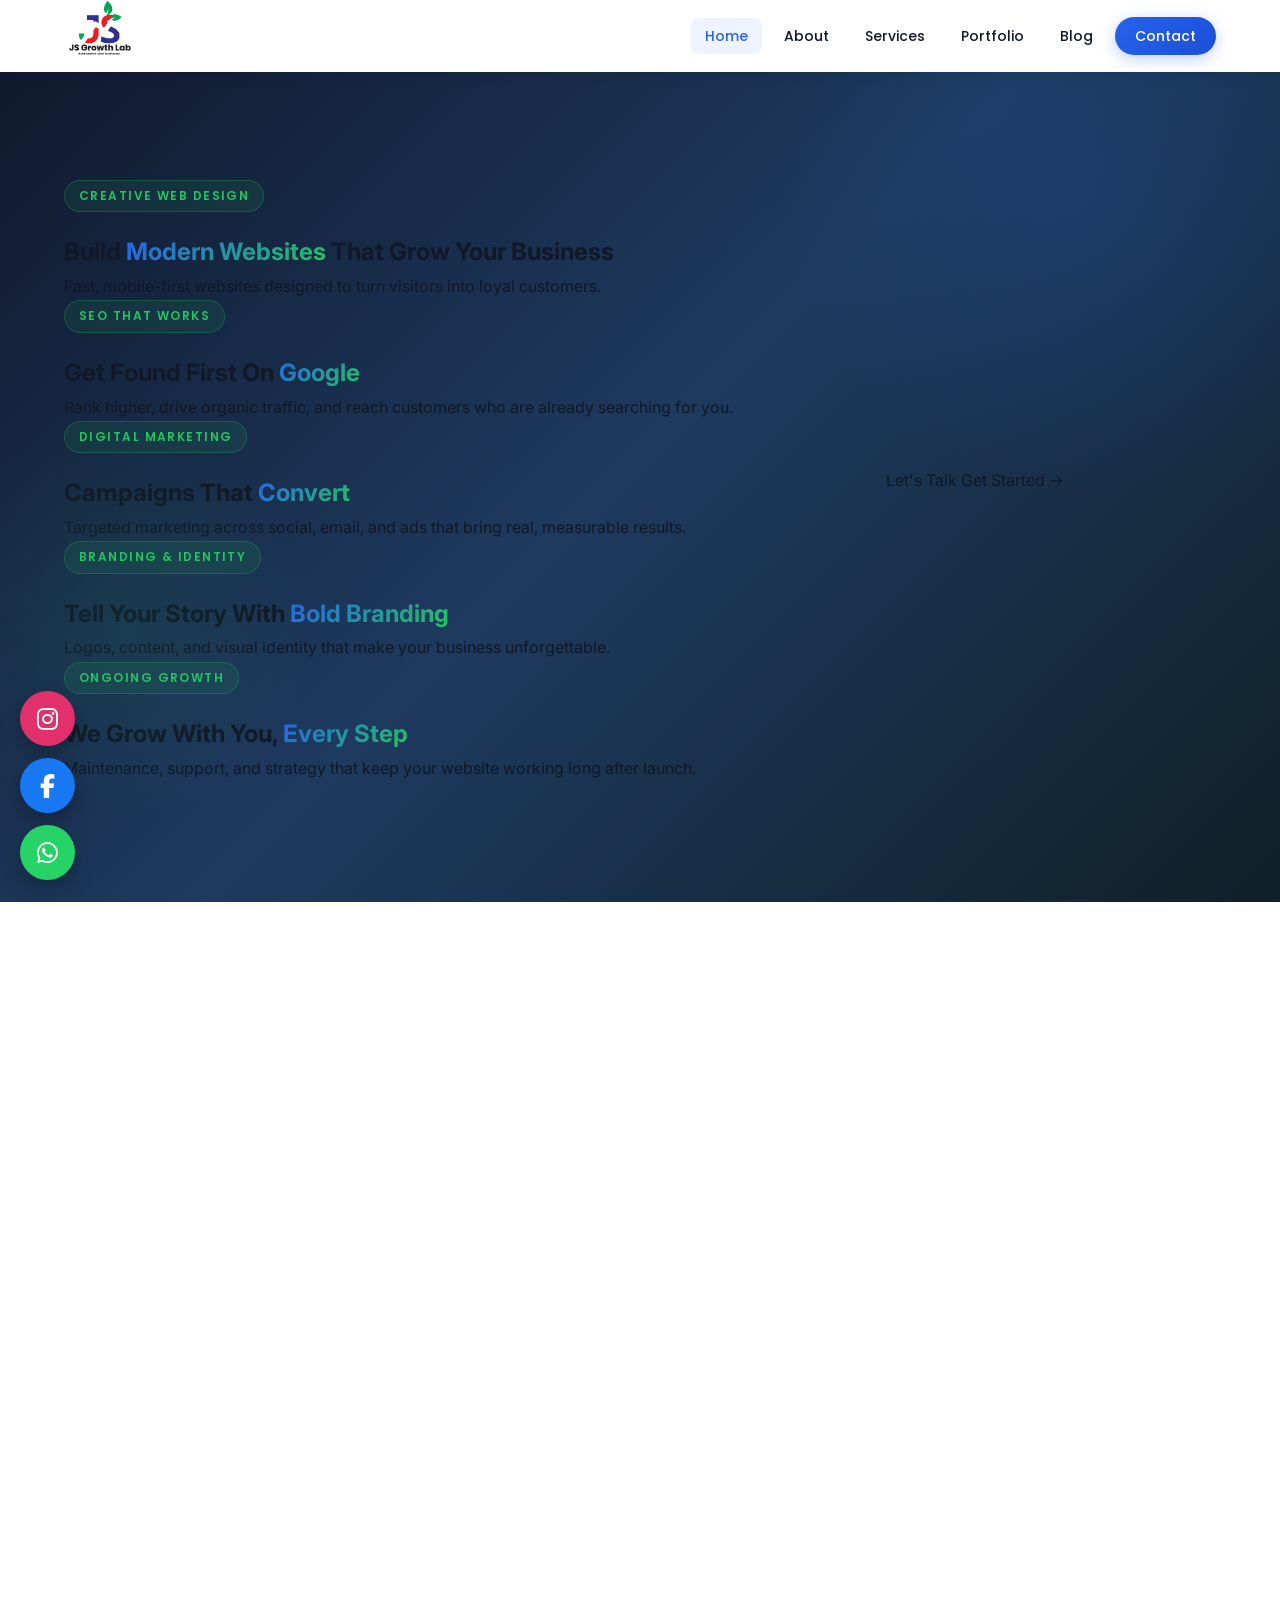
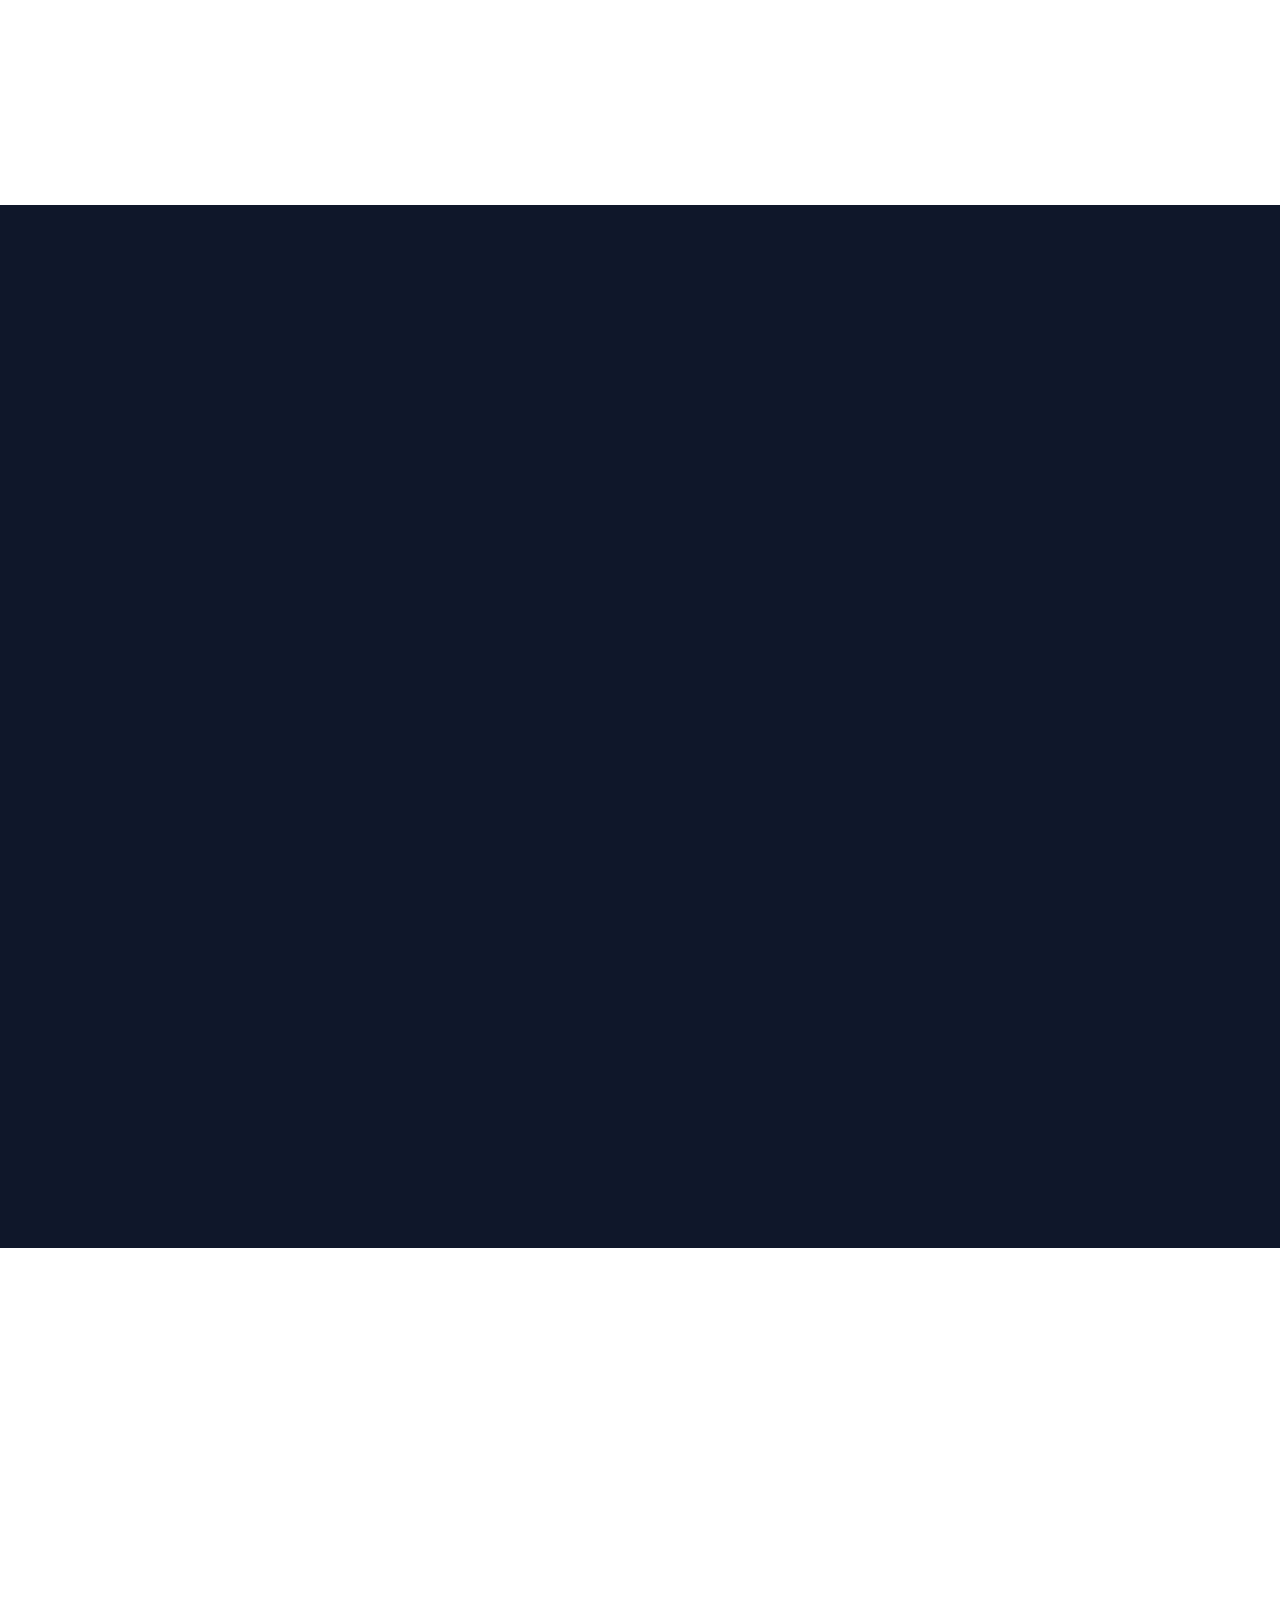
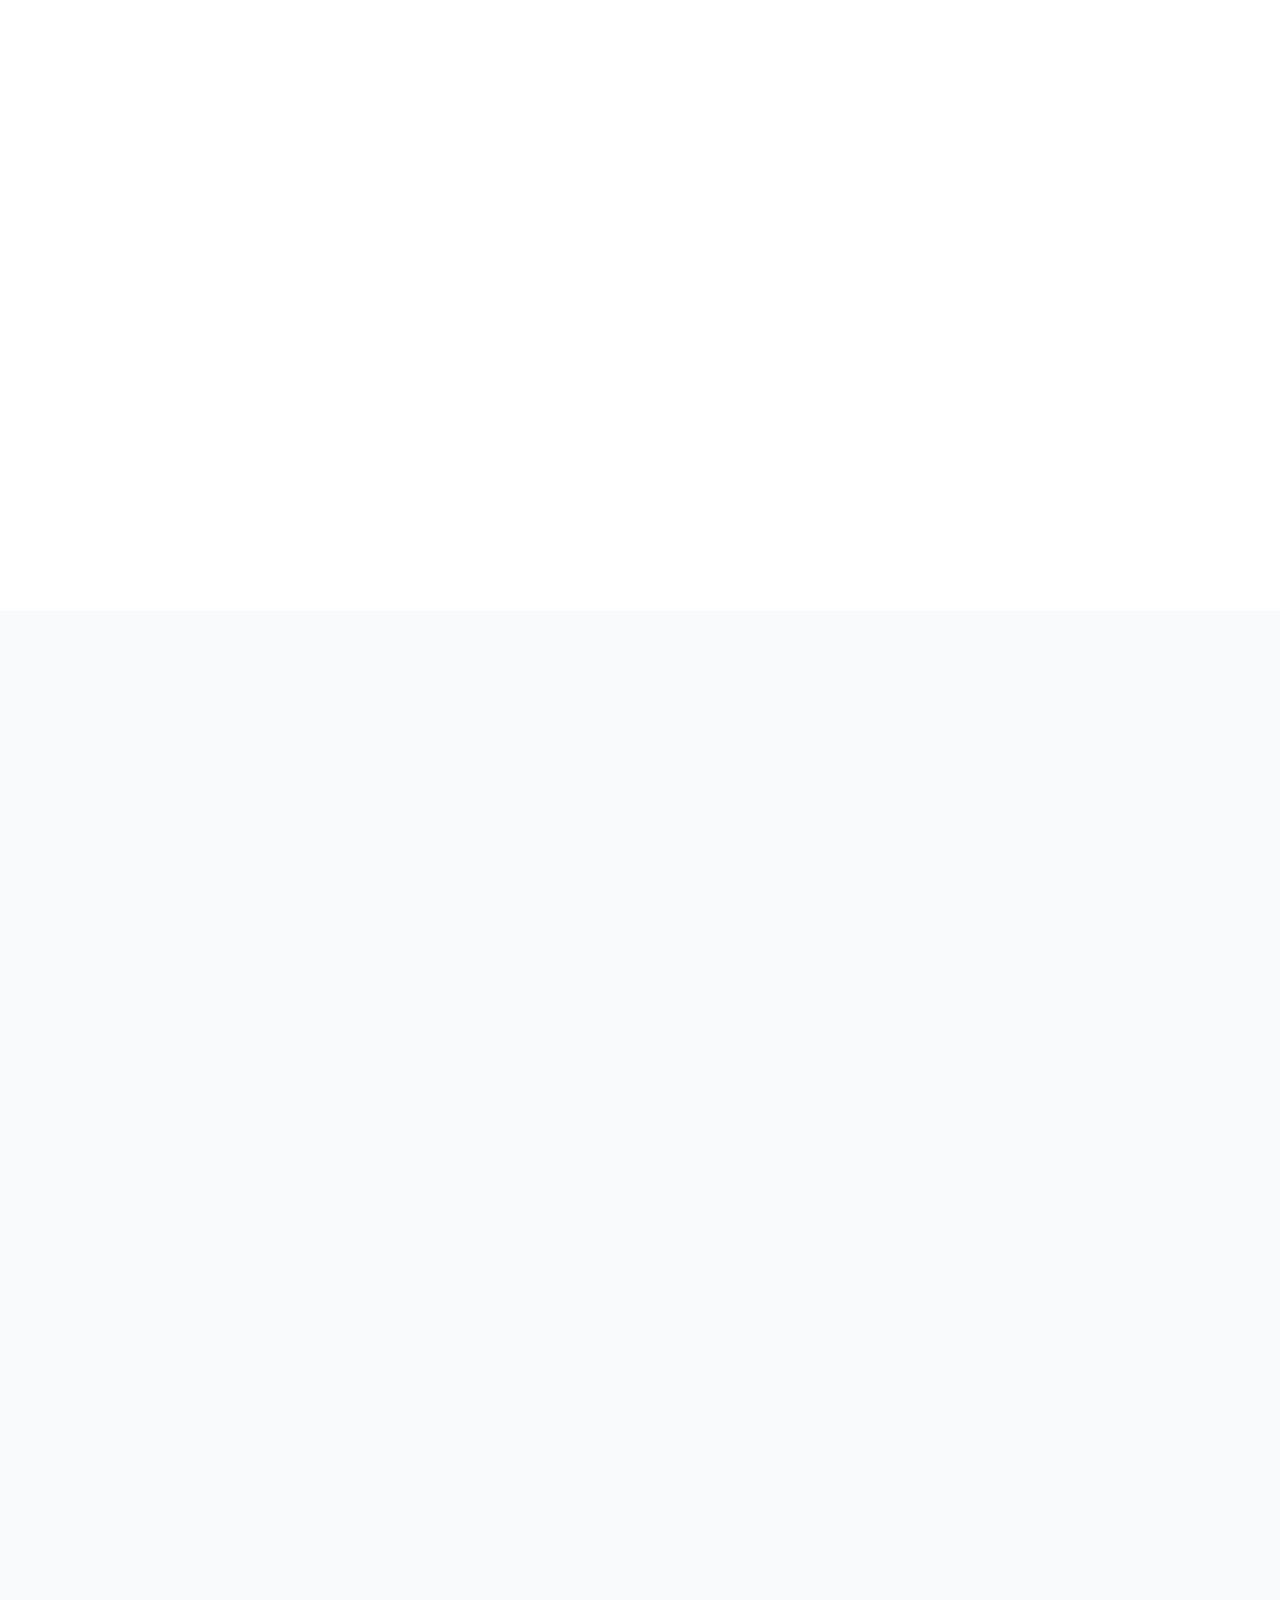
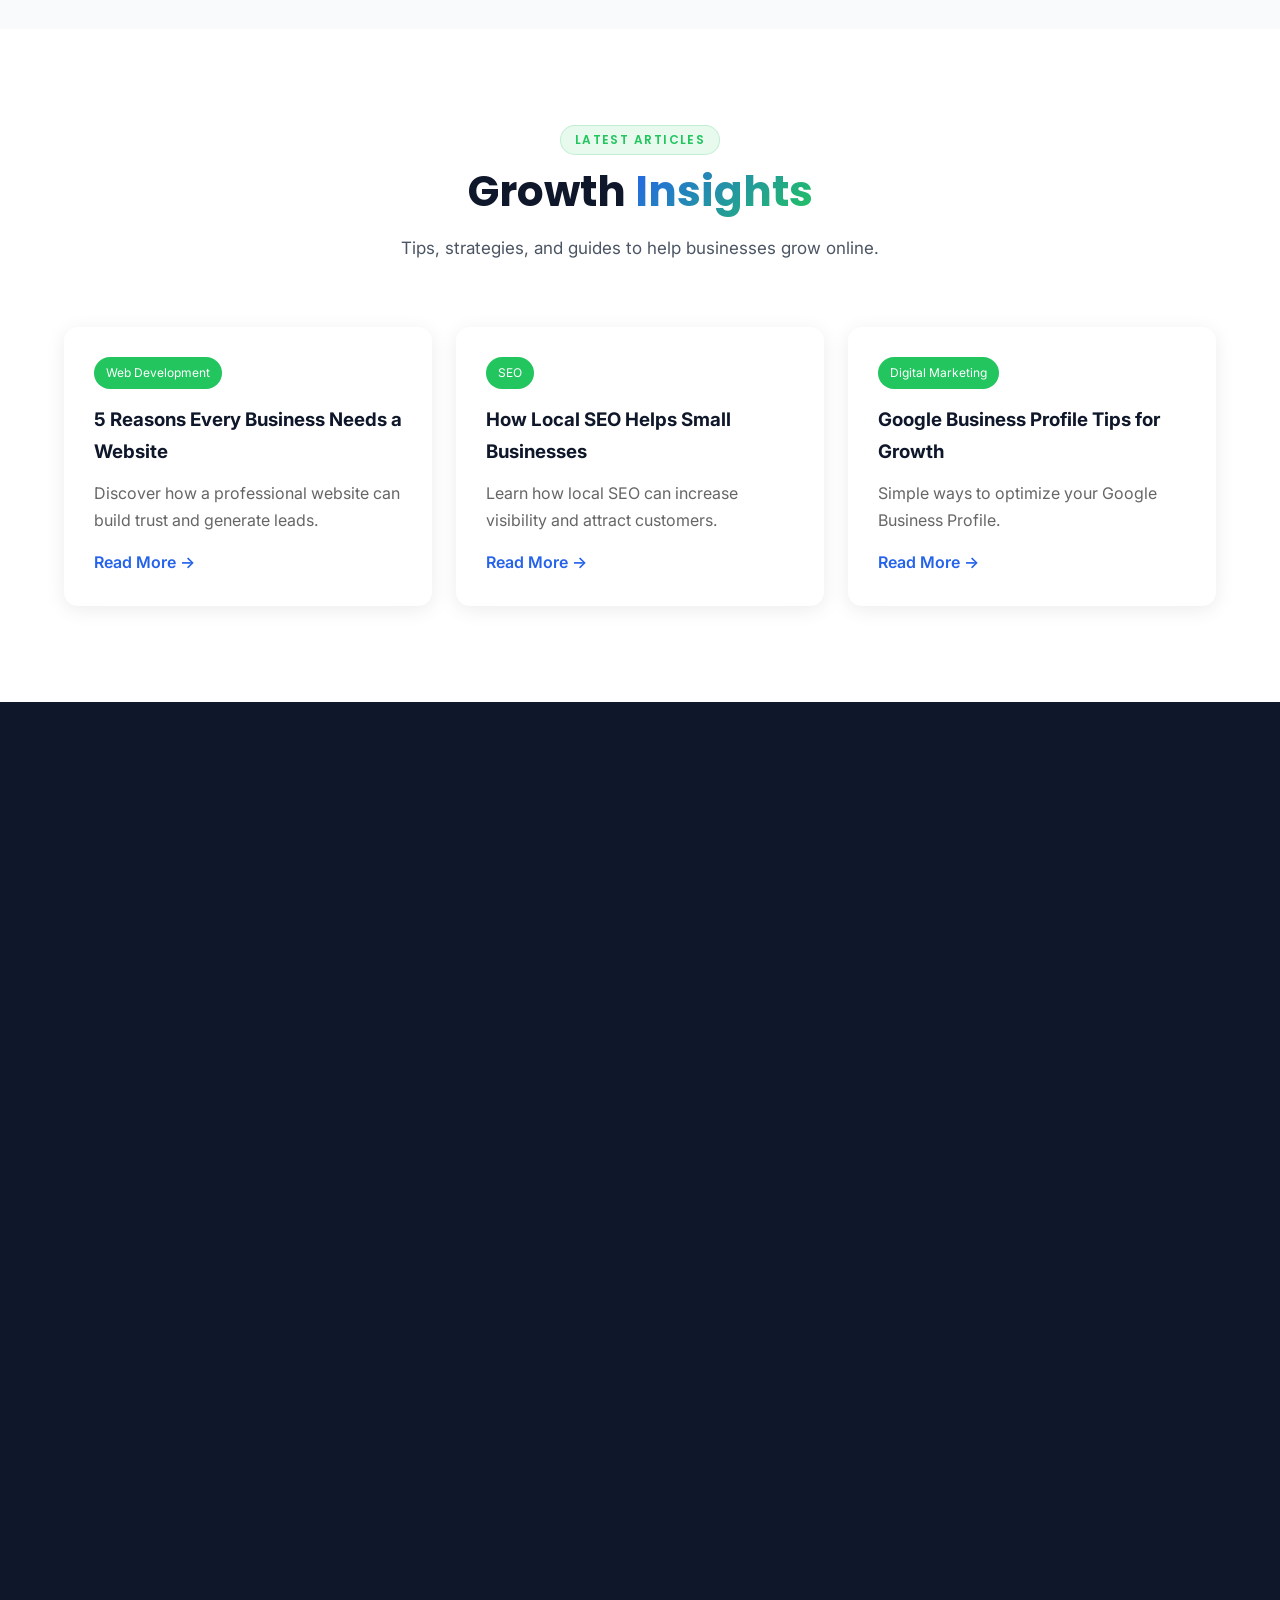
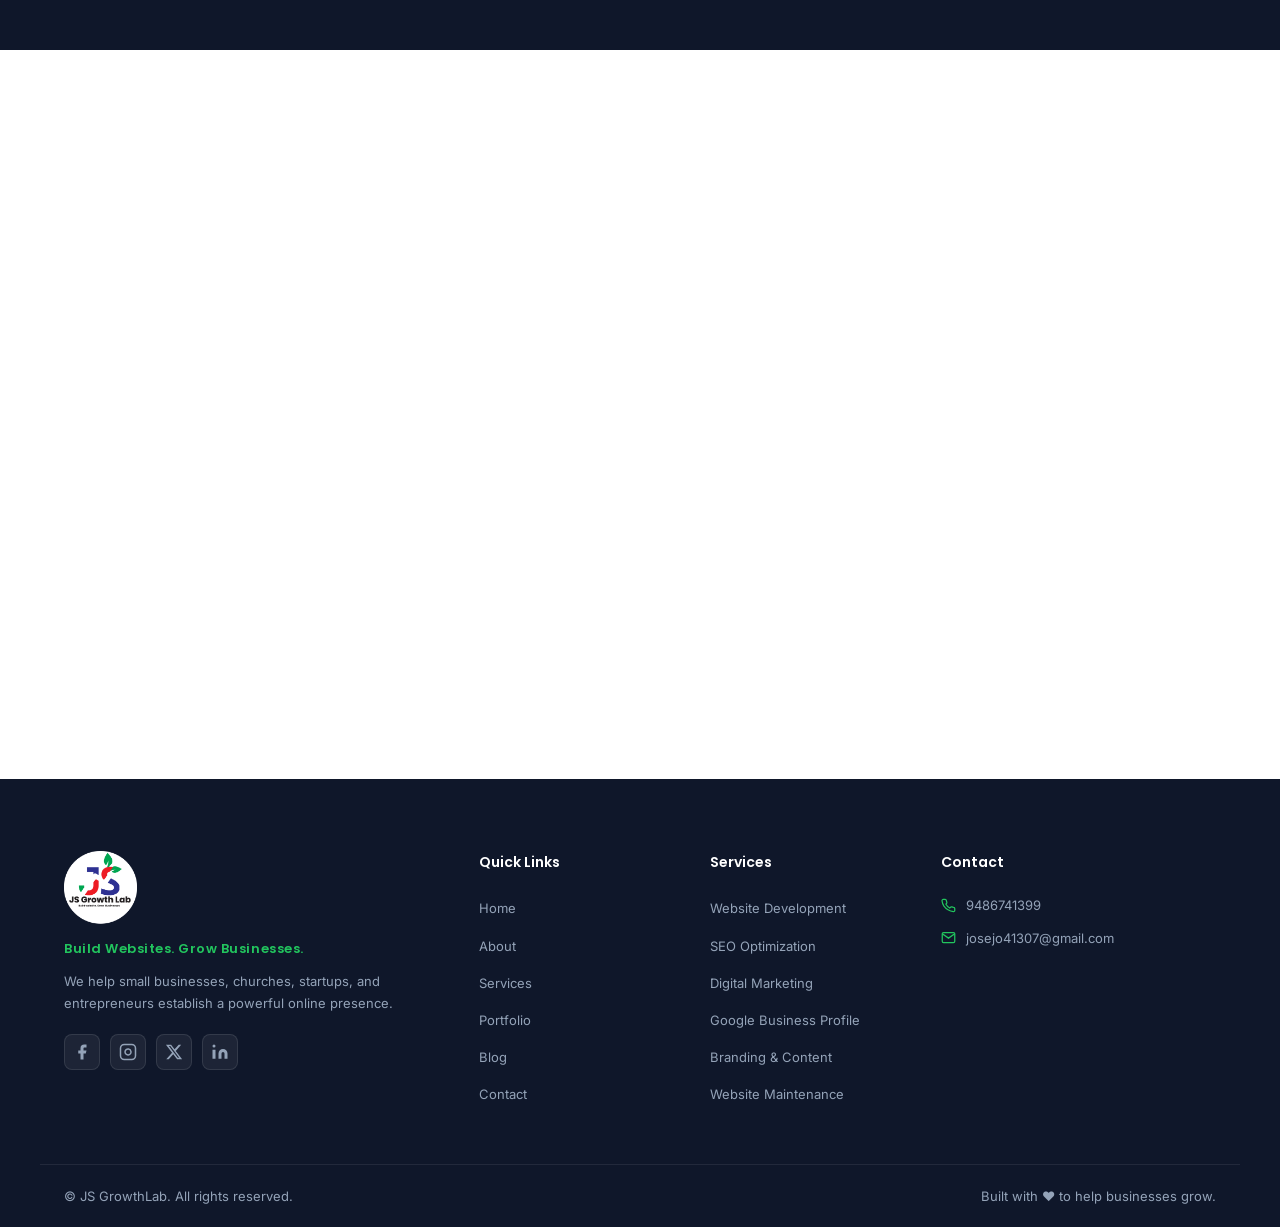
==== commit 19be34ba: "Update index.html" ====
--- a/index.html
+++ b/index.html
@@ -44,26 +44,72 @@
   <main>
 
     <!-- ============ HERO ============ -->
-    <section class="hero" id="home" aria-label="Hero">
+    <section class="hero" id="home">
+
+      <!-- Background slider — 5 images, Ken Burns zoom/pan on each -->
+      <div class="hero-bg" id="heroBg">
+        <div class="hero-slide active" style="background-image:url('images/image-1.png')"></div>
+        <div class="hero-slide" style="background-image:url('images/image-2.png')"></div>
+        <div class="hero-slide" style="background-image:url('images/image-3.png')"></div>
+        <div class="hero-slide" style="background-image:url('images/image 4.jpeg')"></div>
+        <div class="hero-slide" style="background-image:url('images/image-5.png')"></div>
+      </div>
+
+      <!-- Animated purple + blue gradient wash -->
+      <div class="hero-gradient" aria-hidden="true"></div>
+
+      <!-- Cursor-reactive purple glow -->
+      <div class="hero-glow" id="heroGlow" aria-hidden="true"></div>
+
+      <!-- Dark overlay for text contrast -->
+      <div class="hero-overlay"></div>
+
       <div class="container hero__inner">
-        <div class="hero__content reveal">
-          <span class="hero__eyebrow">Digital Agency</span>
-          <h1 class="hero__headline">Build Your Website. <span class="highlight">Grow Your Business.</span></h1>
-          <p class="hero__sub">We build modern websites and digital marketing solutions that help businesses attract customers and grow online — fast, affordable, and built to last.</p>
-			
-          <div class="hero__actions">
-            <a href="#contact" class="btn btn--primary">Get a Free consultation</a>
-            <a href="#portfolio" class="btn btn--outline">View Portfolio</a>
-          </div>
-          </div>
-		  <div class="hero__slider">
-    <img src="images/image-one.png" class="slide active" alt="Website Development">
-    <img src="images/image-two.png" class="slide" alt="Digital Marketing Team">
-    <img src="images/image-third.png" class="slide" alt="Happy Customer">
-</div>
-        </div>
-      <div class="hero__wave" aria-hidden="true">
-        <svg viewBox="0 0 1440 80" xmlns="http://www.w3.org/2000/svg" preserveAspectRatio="none"><path d="M0,40 C360,80 1080,0 1440,40 L1440,80 L0,80 Z" fill="#F8FAFC"/></svg>
+
+        <!-- One text block per slide — only the active one shows -->
+        <div class="hero__texts" id="heroTexts">
+
+          <div class="hero-text active" data-slide="0">
+            <span class="hero__eyebrow">Creative Web Design</span>
+            <h1>Build <span class="highlight">Modern Websites</span> That Grow Your Business</h1>
+            <p>Fast, mobile-first websites designed to turn visitors into loyal customers.</p>
+          </div>
+
+          <div class="hero-text" data-slide="1">
+            <span class="hero__eyebrow">SEO That Works</span>
+            <h1>Get Found First On <span class="highlight">Google</span></h1>
+            <p>Rank higher, drive organic traffic, and reach customers who are already searching for you.</p>
+          </div>
+
+          <div class="hero-text" data-slide="2">
+            <span class="hero__eyebrow">Digital Marketing</span>
+            <h1>Campaigns That <span class="highlight">Convert</span></h1>
+            <p>Targeted marketing across social, email, and ads that bring real, measurable results.</p>
+          </div>
+
+          <div class="hero-text" data-slide="3">
+            <span class="hero__eyebrow">Branding &amp; Identity</span>
+            <h1>Tell Your Story With <span class="highlight">Bold Branding</span></h1>
+            <p>Logos, content, and visual identity that make your business unforgettable.</p>
+          </div>
+
+          <div class="hero-text" data-slide="4">
+            <span class="hero__eyebrow">Ongoing Growth</span>
+            <h1>We Grow With You, <span class="highlight">Every Step</span></h1>
+            <p>Maintenance, support, and strategy that keep your website working long after launch.</p>
+          </div>
+
+        </div>
+
+        <!-- Corner CTA — pinned to the right, styled like the portfolio tags/buttons -->
+        <a href="#contact" class="hero-corner-cta">
+          <span class="hero-corner-cta__tag">Let's Talk</span>
+          <span class="hero-corner-cta__btn">Get Started →</span>
+        </a>
+
+        <!-- Slide indicator dots -->
+        <div class="hero-dots" id="heroDots" aria-hidden="true"></div>
+
       </div>
     </section>
 
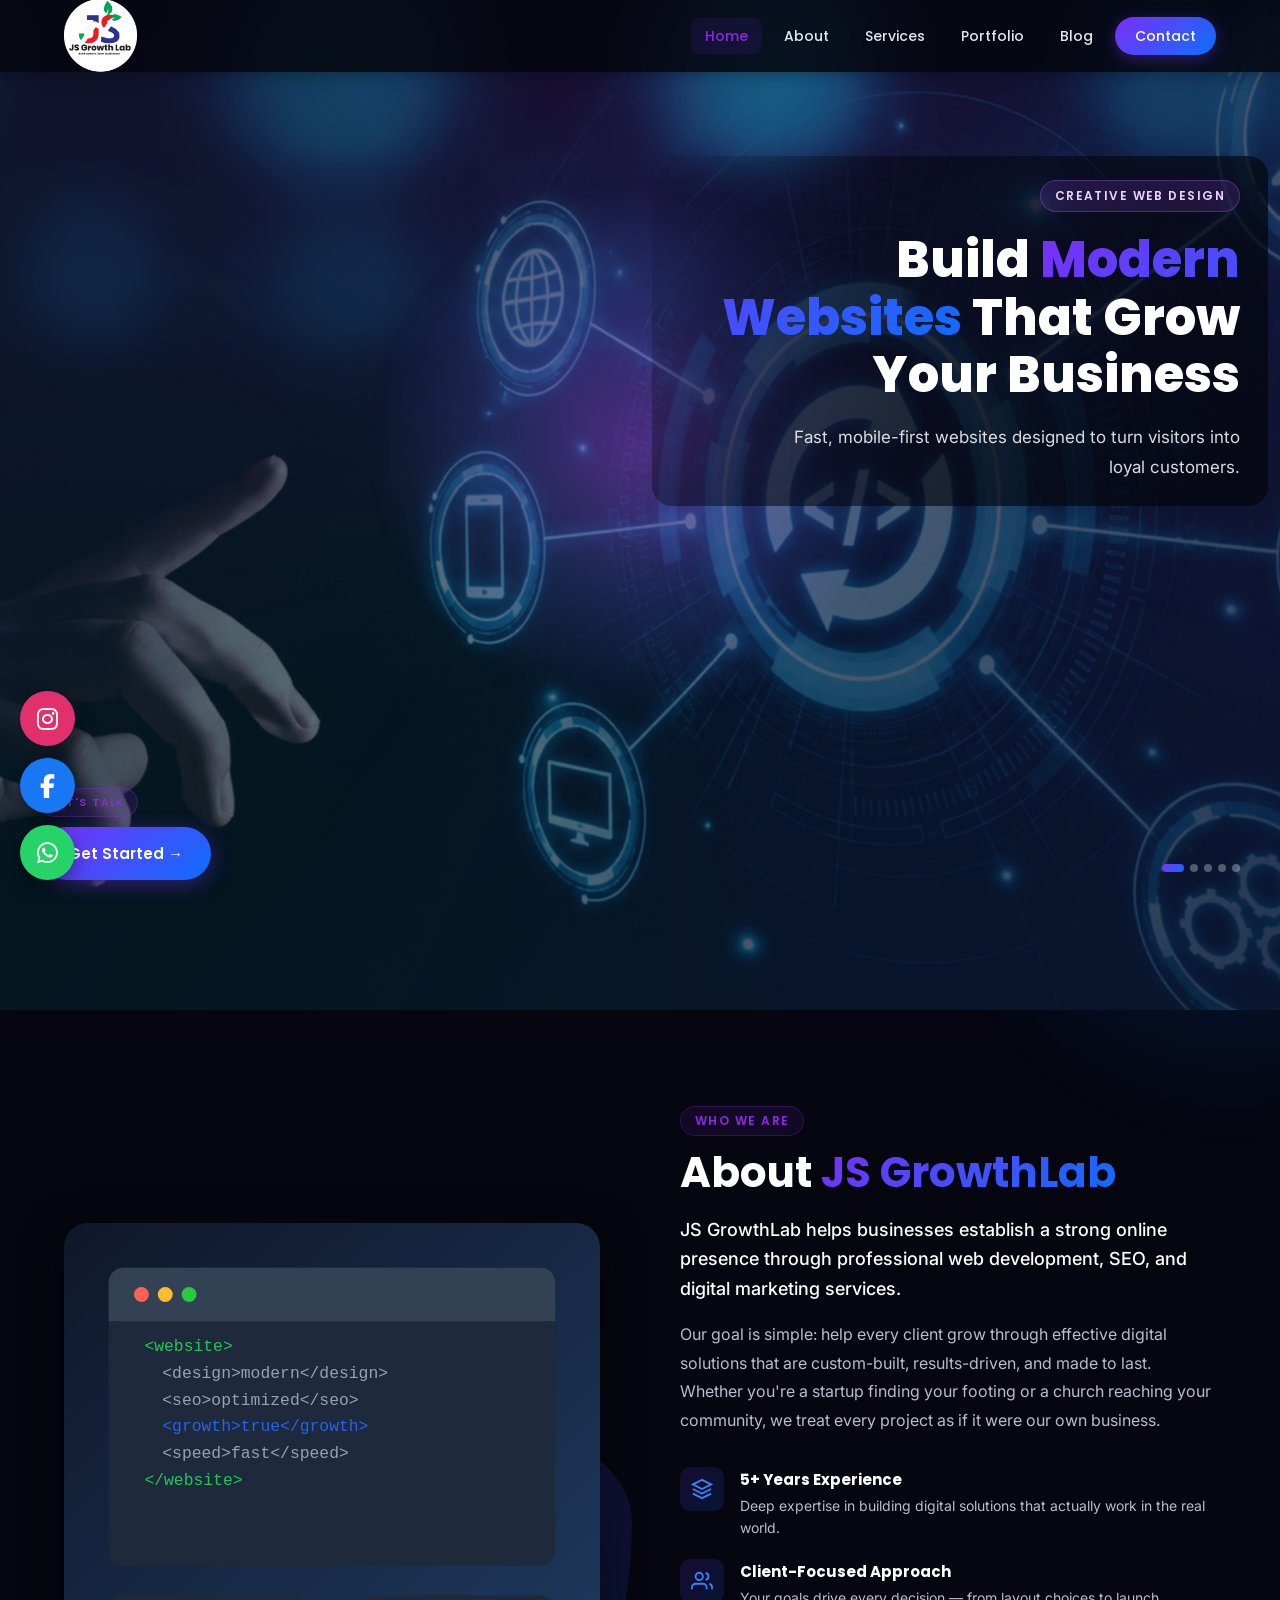
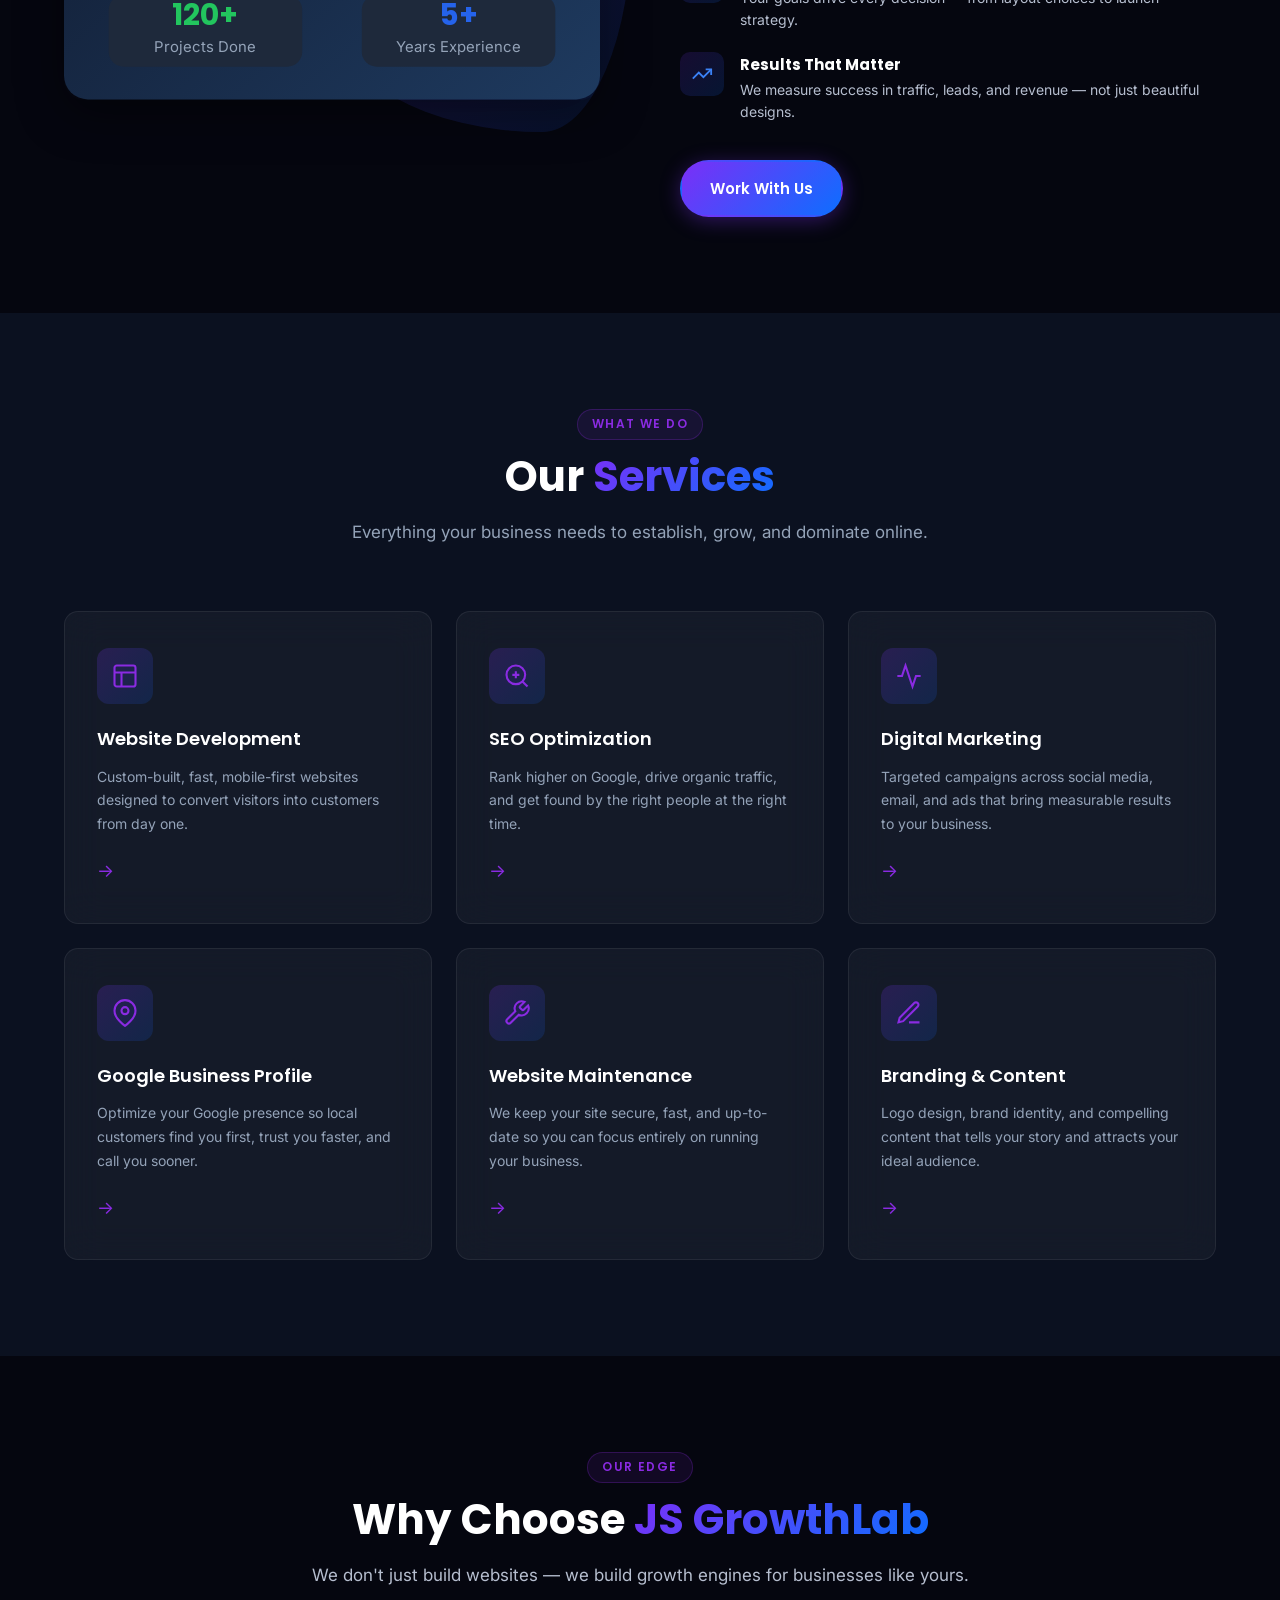
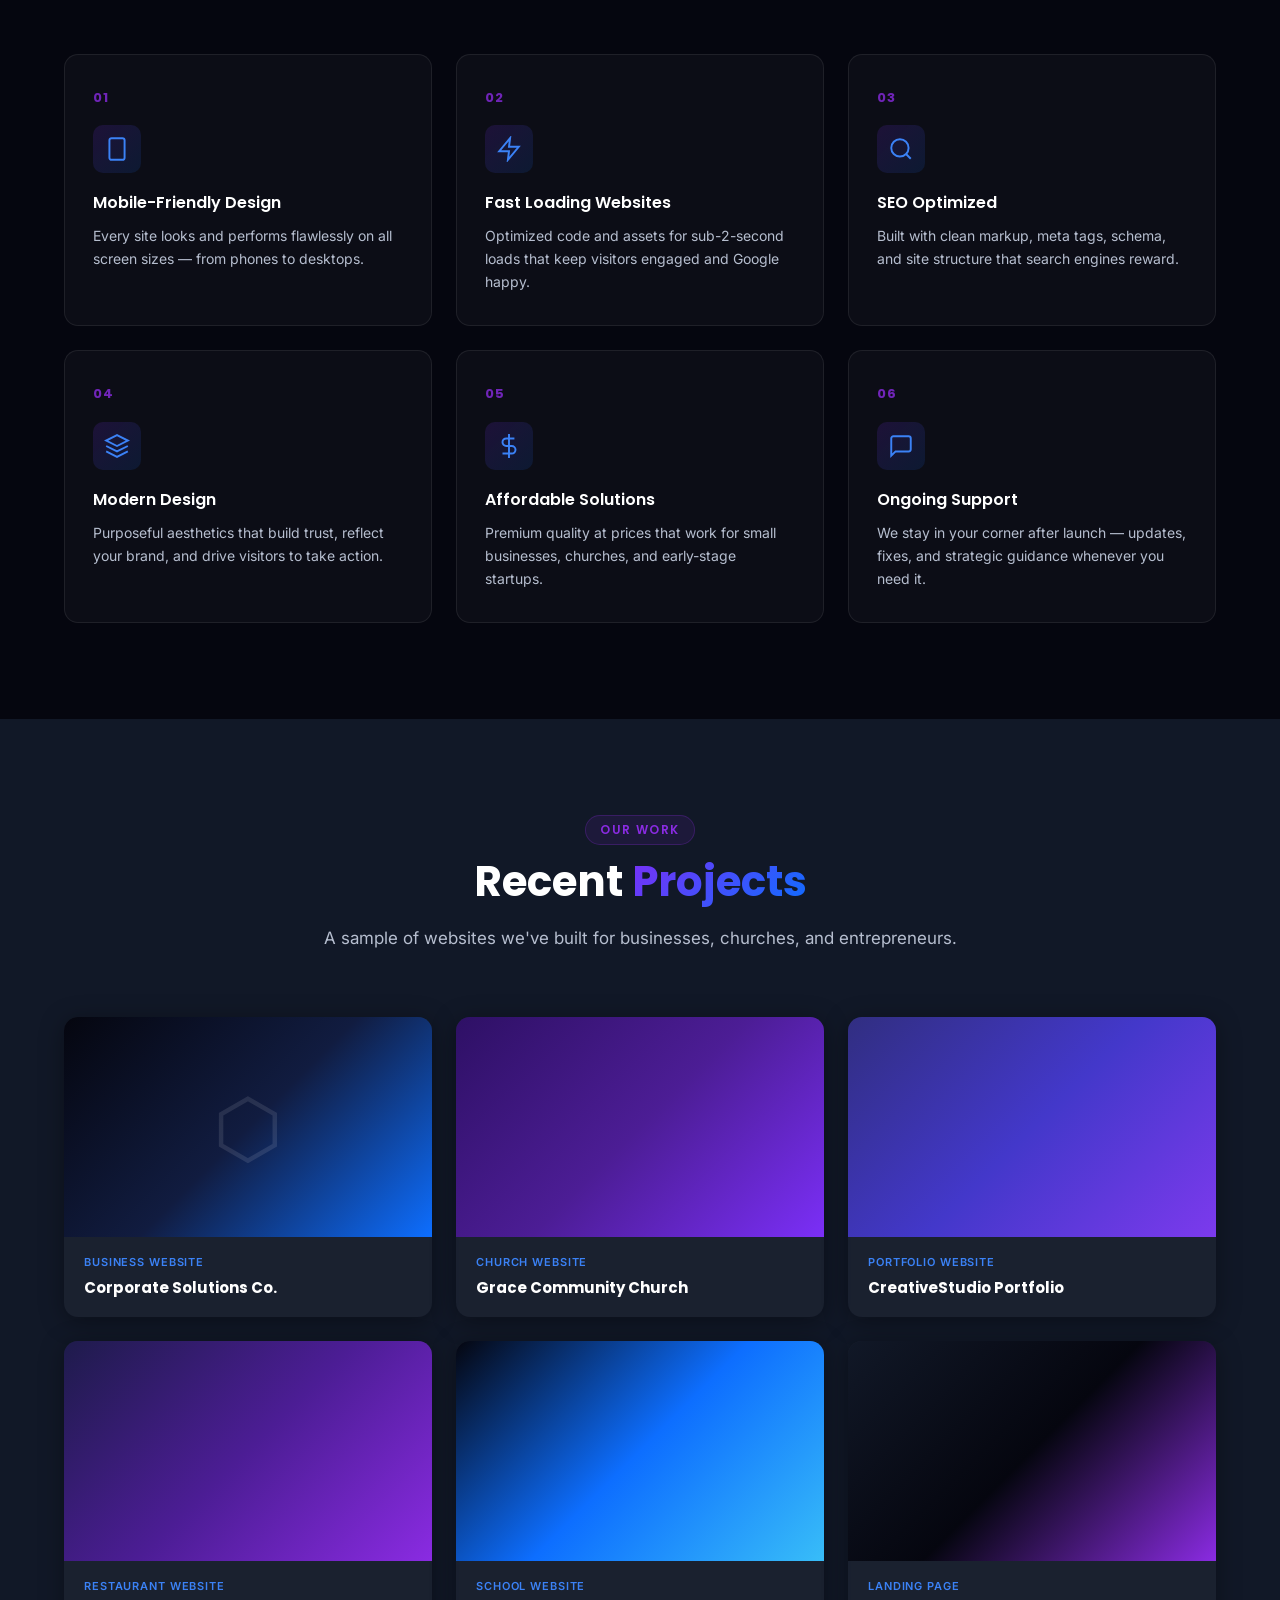
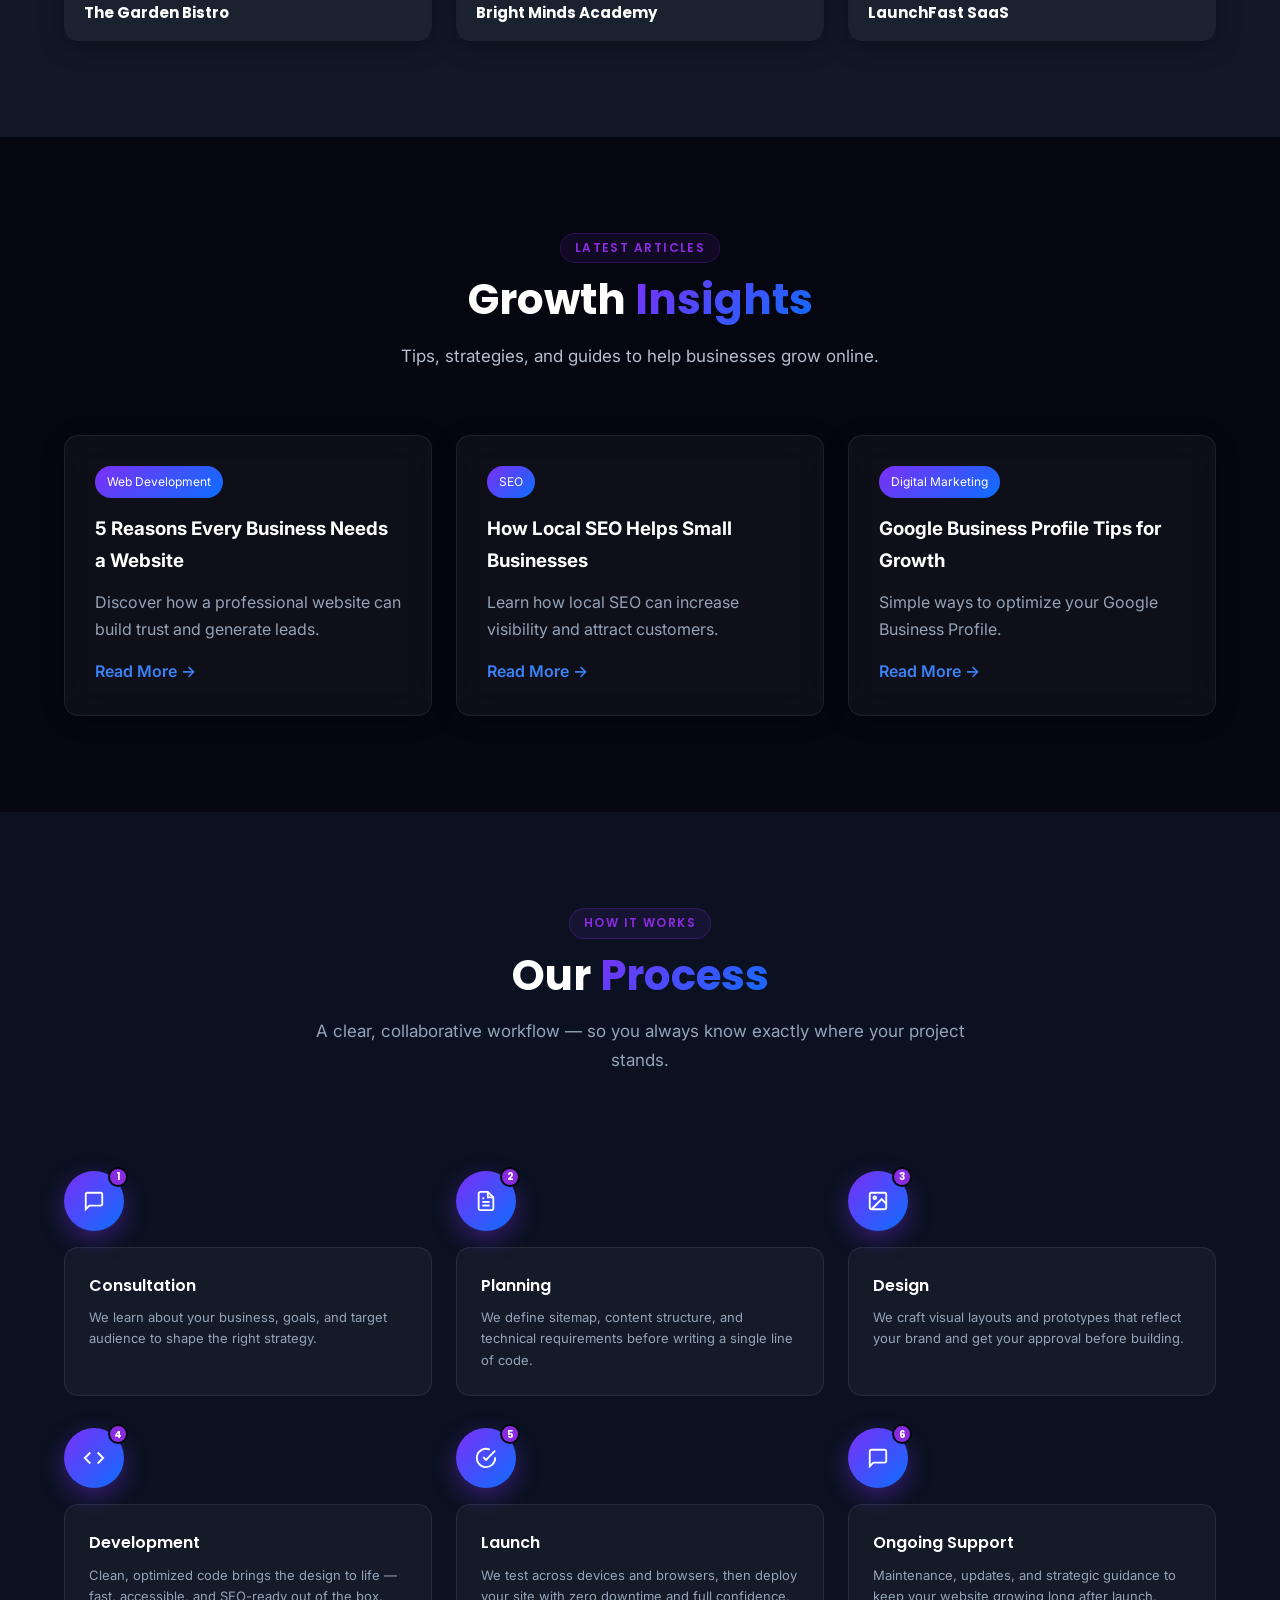
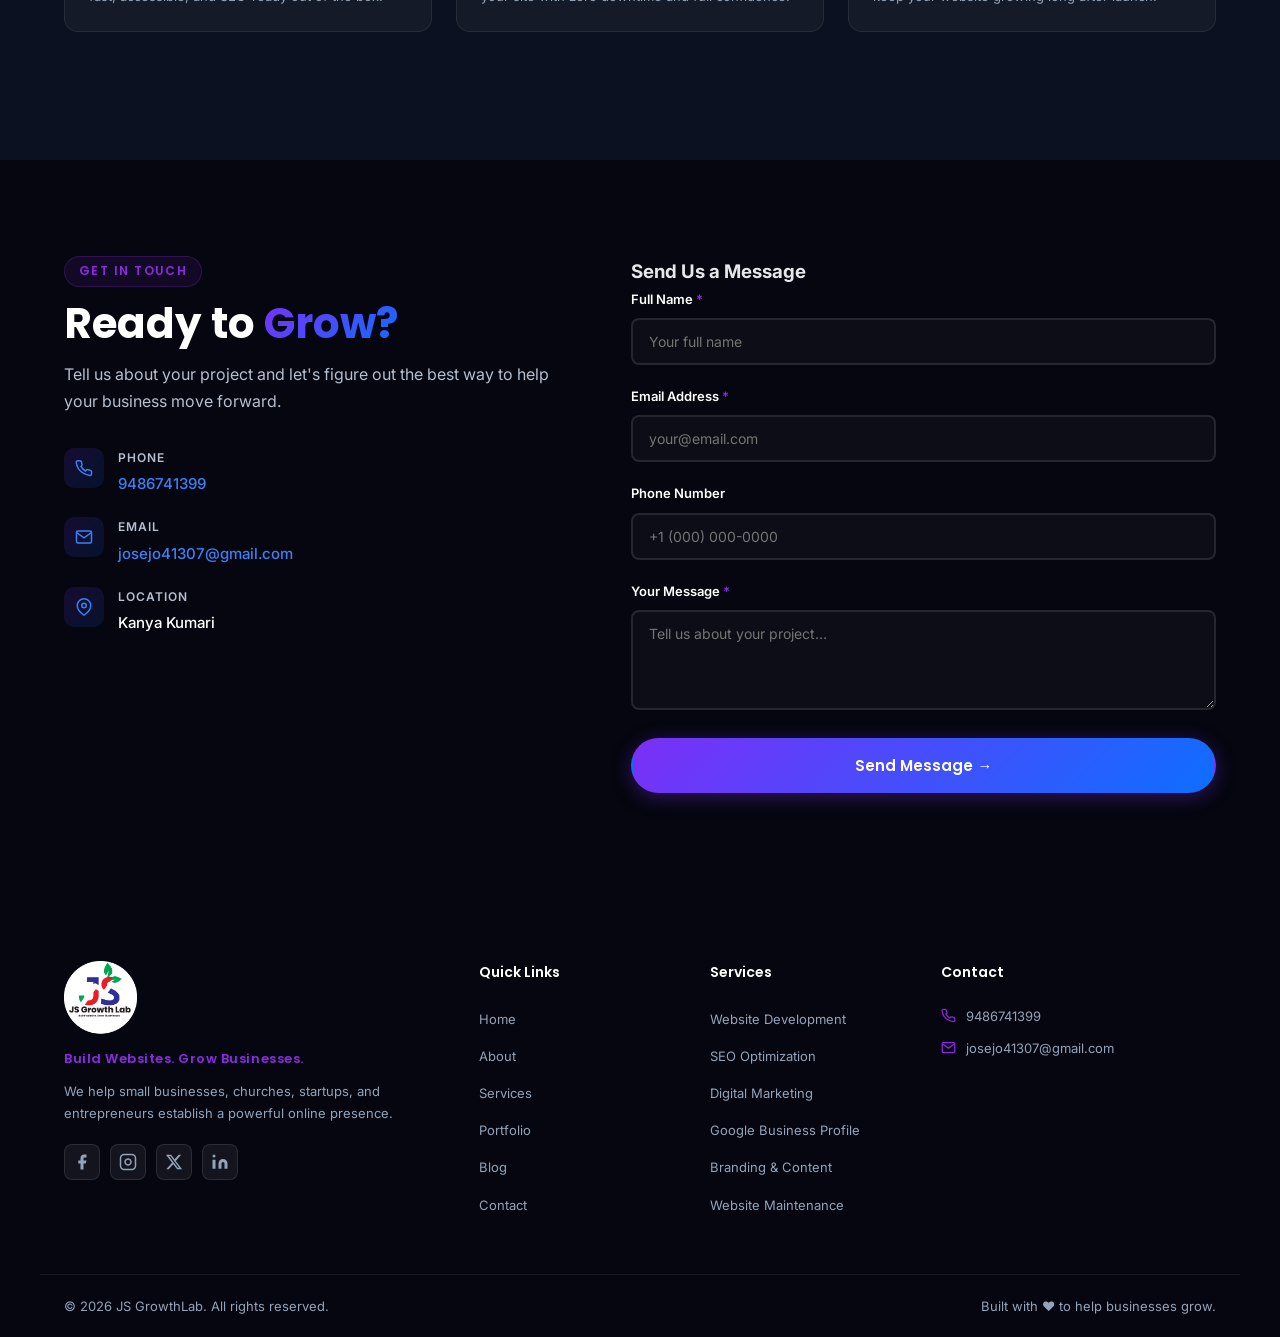
==== commit 3b8d5ca5: "Update index.html" ====
--- a/index.html
+++ b/index.html
@@ -709,7 +709,7 @@
     <svg width="20" height="20" viewBox="0 0 24 24" fill="none" stroke="currentColor" stroke-width="2.5" aria-hidden="true"><polyline points="18 15 12 9 6 15"/></svg>
   </button>
 
-  <script src="script.js"></script>
+ 
 	<div class="social-floating">
 
    <a href="https://www.instagram.com/js_growthlab/" target="_blank" class="social instagram">
@@ -723,5 +723,6 @@
     </a>
 
 </div>
+	 <script src="script.js"></script>
 </body>
 </html>
--- a/style.css
+++ b/style.css
@@ -1,33 +1,43 @@
-
 /* CSS Document */
 /* =========================================
    JS GrowthLab — styles.css
-   Dark Navy · Blue · Green Palette
+   Black · Purple · Blue Premium Tech Palette
    Poppins + Inter Typography
    ========================================= */
 
 /* ---- Reset & Base ---- */
 *, *::before, *::after { box-sizing: border-box; margin: 0; padding: 0; }
 
-:root {
-  --navy:   #0F172A;
-  --navy2:  #1E293B;
-  --navy3:  #334155;
-  --blue:   #2563EB;
+:root{
+  --black:  #05060F;
+  --black2: #0B1120;
+  --black3: #111827;
+
+  --navy:  #0B1120;
+  --navy2: #111827;
+  --navy3: #1B2436;
+
+  --purple:  #7B2FF7;
+  --purple2: #8A2BE2;
+
+  --blue:   #0D6EFF;
   --blue-l: #3B82F6;
-  --green:  #22C55E;
-  --green-d:#16A34A;
-  --white:  #FFFFFF;
-  --gray:   #F8FAFC;
-  --text:   #111827;
-  --text-m: #4B5563;
+
+  --white: #FFFFFF;
+  --gray:  #0B1120;
+
+  --text:   #E5E7EB;
+  --text-m: #B6BECF;
   --text-l: #94A3B8;
-  --border: #E2E8F0;
-  --shadow: 0 4px 24px rgba(15,23,42,0.10);
-  --shadow-lg: 0 12px 48px rgba(15,23,42,0.16);
+
+  --border: rgba(255,255,255,0.1);
+  --shadow: 0 4px 24px rgba(0,0,0,0.35);
+  --shadow-lg: 0 12px 48px rgba(0,0,0,0.45);
+
   --radius: 14px;
   --radius-sm: 8px;
   --transition: 0.3s cubic-bezier(0.4,0,0.2,1);
+
   --font-head: 'Poppins', sans-serif;
   --font-body: 'Inter', sans-serif;
 }
@@ -38,9 +48,10 @@
   font-family: var(--font-body);
   font-size: 16px;
   color: var(--text);
-  background: var(--white);
+  background: var(--black);
   line-height: 1.7;
   overflow-x: hidden;
+  position: relative;
 }
 
 img, svg { display: block; max-width: 100%; }
@@ -55,17 +66,42 @@
   padding: 0 24px;
 }
 
+/* ---- Background Glow (fixed, behind everything) ---- */
+body::before{
+  content:"";
+  position:fixed;
+  width:700px;
+  height:700px;
+  background:radial-gradient(circle, rgba(123,47,247,.20), transparent 70%);
+  top:-250px;
+  left:-250px;
+  pointer-events:none;
+  z-index:-1;
+}
+
+body::after{
+  content:"";
+  position:fixed;
+  width:600px;
+  height:600px;
+  background:radial-gradient(circle, rgba(13,110,255,.18), transparent 70%);
+  bottom:-250px;
+  right:-250px;
+  pointer-events:none;
+  z-index:-1;
+}
+
 /* ---- Utilities ---- */
 .highlight {
-  background: linear-gradient(135deg, var(--blue), var(--green));
+  background: linear-gradient(135deg, var(--purple), var(--blue));
   -webkit-background-clip: text;
   -webkit-text-fill-color: transparent;
   background-clip: text;
 }
 
 .section { padding: 96px 0; }
-.section--dark { background: var(--navy); }
-.section--gray { background: var(--gray); }
+.section--dark { background: var(--black2); }
+.section--gray { background: var(--black3); }
 .section__header { text-align: center; max-width: 680px; margin: 0 auto 64px; }
 .section__eyebrow {
   display: inline-block;
@@ -74,20 +110,20 @@
   font-weight: 600;
   letter-spacing: 0.12em;
   text-transform: uppercase;
-  color: var(--green);
+  color: var(--purple2);
   margin-bottom: 12px;
   padding: 4px 14px;
-  background: rgba(34,197,94,0.1);
+  background: rgba(138,43,226,0.1);
   border-radius: 100px;
-  border: 1px solid rgba(34,197,94,0.2);
-}
-.section__eyebrow--light { color: var(--green); }
+  border: 1px solid rgba(138,43,226,0.25);
+}
+.section__eyebrow--light { color: var(--purple2); }
 .section__title {
   font-family: var(--font-head);
   font-size: clamp(28px, 4vw, 42px);
   font-weight: 700;
   line-height: 1.2;
-  color: var(--navy);
+  color: var(--white);
   margin-bottom: 16px;
 }
 .section__title--light { color: var(--white); }
@@ -109,13 +145,13 @@
   white-space: nowrap;
 }
 .btn--primary {
-  background: linear-gradient(135deg, var(--blue), #1D4ED8);
-  color: var(--white);
-  box-shadow: 0 4px 20px rgba(37,99,235,0.35);
+  background: linear-gradient(135deg, var(--purple), var(--blue));
+  color: var(--white);
+  box-shadow: 0 4px 20px rgba(123,47,247,0.35);
 }
 .btn--primary:hover, .btn--primary:focus-visible {
   transform: translateY(-2px);
-  box-shadow: 0 8px 32px rgba(37,99,235,0.45);
+  box-shadow: 0 10px 30px rgba(123,47,247,0.45);
 }
 .btn--outline {
   background: transparent;
@@ -131,11 +167,11 @@
 .btn--sm {
   font-size: 13px;
   padding: 8px 18px;
-  background: var(--green);
+  background: var(--purple2);
   color: var(--white);
   border-radius: 100px;
 }
-.btn--sm:hover { background: var(--green-d); transform: translateY(-1px); }
+.btn--sm:hover { background: var(--purple); transform: translateY(-1px); }
 .btn--whatsapp {
   background: #25D366;
   color: var(--white);
@@ -178,13 +214,14 @@
   left: 0;
   right: 0;
   z-index: 1000;
-  background: #ffffff;
-  box-shadow: 0 2px 15px rgba(0,0,0,0.08);
+  background: rgba(5,6,15,0.85);
+  backdrop-filter: blur(12px);
+  box-shadow: 0 2px 15px rgba(0,0,0,0.3);
   transition: all 0.3s ease;
 }
 .header.scrolled {
-  background: #ffffff;
-  box-shadow: 0 4px 20px rgba(0,0,0,0.10);
+  background: rgba(5,6,15,0.95);
+  box-shadow: 0 4px 20px rgba(0,0,0,0.4);
 }
 .header__inner {
   display: flex;
@@ -193,13 +230,13 @@
   height: 72px;
 }
 .logo img{
-    height:75px;
-    width:auto;
+  height:75px;
+  width: auto;
 }
 .logo__mark {
   width: 42px;
   height: 42px;
-  background: linear-gradient(135deg, var(--blue), var(--green));
+  background: linear-gradient(135deg, var(--purple), var(--blue));
   border-radius: 6px;
   display: flex;
   align-items: center;
@@ -220,24 +257,24 @@
   font-family: var(--font-head);
   font-size: 14px;
   font-weight: 500;
-   color: #0F172A;
+  color: var(--text);
   padding: 8px 14px;
   border-radius: 8px;
   transition: var(--transition);
 }
 .nav__link:hover,
 .nav__link.active {
-  color: #2563EB;
-  background: rgba(37,99,235,0.08);
+  color: var(--purple2);
+  background: rgba(123,47,247,0.1);
 }
 .nav__cta {
-  background: linear-gradient(135deg, var(--blue), #1D4ED8) !important;
+  background: linear-gradient(135deg, var(--purple), var(--blue)) !important;
   color: var(--white) !important;
   padding: 9px 20px !important;
   border-radius: 100px !important;
-  box-shadow: 0 4px 16px rgba(37,99,235,0.3);
-}
-.nav__cta:hover { transform: translateY(-1px); box-shadow: 0 6px 24px rgba(37,99,235,0.45); }
+  box-shadow: 0 4px 16px rgba(123,47,247,0.35);
+}
+.nav__cta:hover { transform: translateY(-1px); box-shadow: 0 6px 24px rgba(123,47,247,0.5); }
 
 .hamburger {
   display: none;
@@ -252,7 +289,7 @@
   display: block;
   width: 24px;
   height: 3px;
-   background: #2563EB;
+  background: var(--purple2);
   border-radius: 2px;
   transition: var(--transition);
 }
@@ -261,38 +298,152 @@
 .hamburger.open span:nth-child(3) { transform: translateY(-7px) rotate(-45deg); }
 
 /* ============ HERO ============ */
-.hero {
-  background: linear-gradient(135deg, var(--navy) 0%, #1E3A5F 50%, #0F2027 100%);
-  min-height: 90vh;
-  padding: 180px 0 120px;
+/* ============================================================
+   HERO — five-image Ken Burns background slider, one text block
+   per slide (h1 + p, animated in on change), corner "Get Started"
+   pill in the style of the portfolio tags/buttons.
+   ============================================================ */
+
+.hero{
   position: relative;
+  min-height: 100vh;
+  display: flex;
+  align-items: center;
   overflow: hidden;
-}
-.hero::before {
-  content: '';
-  position: absolute;
-  width: 600px;
-  height: 600px;
-  background: radial-gradient(circle, rgba(37,99,235,0.15) 0%, transparent 70%);
-  top: -100px;
-  right: -100px;
+  isolation: isolate;
+  padding: 160px 0 110px;
+}
+
+/* ---------- Background slider (5 images, Ken Burns zoom/pan) ---------- */
+.hero-bg{
+  position: absolute;
+  inset: 0;
+  z-index: 0;
+  overflow: hidden;
+  background: var(--black);
+}
+.hero-slide{
+  position: absolute;
+  inset: 0;
+  width: 100%;
+  height: 100%;
+  background-size: cover;
+  background-position: center;
+  opacity: 0;
+  transform: scale(1) translate(0, 0);
+  transition: opacity 1.4s ease;
+}
+.hero-slide.active{
+  opacity: 1;
+  animation: kenBurnsA 7s ease-in-out forwards;
+}
+.hero-slide.active.kb-alt{
+  animation-name: kenBurnsB;
+}
+@keyframes kenBurnsA{
+  0%   { transform: scale(1) translate(0, 0); }
+  100% { transform: scale(1.18) translate(-3%, -2%); }
+}
+@keyframes kenBurnsB{
+  0%   { transform: scale(1) translate(0, 0); }
+  100% { transform: scale(1.18) translate(3%, 2%); }
+}
+
+/* ---------- Dark contrast overlay ---------- */
+.hero-overlay{
+  position: absolute;
+  inset: 0;
+  z-index: 1;
+  background: linear-gradient(120deg, rgba(5,6,15,.88) 0%, rgba(5,6,15,.6) 45%, rgba(5,6,15,.85) 100%);
+}
+
+/* ---------- Animated purple + blue gradient wash ---------- */
+.hero-gradient{
+  position: absolute;
+  inset: -20%;
+  z-index: 2;
+  background: conic-gradient(from 0deg at 50% 50%,
+      rgba(124, 58, 237, .35),
+      rgba(37, 99, 235, .3),
+      rgba(6, 182, 212, .2),
+      rgba(124, 58, 237, .35)
+  );
+  mix-blend-mode: screen;
+  opacity: .5;
+  filter: blur(60px);
+  animation: heroGradientSpin 24s linear infinite;
   pointer-events: none;
 }
-.hero::after {
-  content: '';
-  position: absolute;
-  width: 400px;
-  height: 400px;
-  background: radial-gradient(circle, rgba(34,197,94,0.08) 0%, transparent 70%);
-  bottom: 80px;
-  left: -80px;
+@keyframes heroGradientSpin {
+  0%   { transform: rotate(0deg) scale(1); }
+  50%  { transform: rotate(180deg) scale(1.15); }
+  100% { transform: rotate(360deg) scale(1); }
+}
+
+/* ---------- Cursor-reactive purple glow ---------- */
+.hero-glow {
+  position: absolute;
+  top: 0;
+  left: 0;
+  z-index: 2;
+  width: 520px;
+  height: 520px;
+  margin-left: -260px;
+  margin-top: -260px;
+  border-radius: 50%;
+  background: radial-gradient(circle,
+      rgba(168, 85, 247, .4) 0%,
+      rgba(99, 102, 241, .2) 40%,
+      rgba(99, 102, 241, 0) 72%);
+  filter: blur(10px);
   pointer-events: none;
-}
+  transform: translate3d(50vw, 50vh, 0);
+  transition: transform .35s cubic-bezier(.16,.84,.44,1);
+  will-change: transform;
+}
+
+/* ---------- Layout ---------- */
+/* ---------- Layout ---------- */
 .hero__inner{
-    display:flex;
-    align-items:center;
-    justify-content:space-between;
-    gap:50px;
+  position: relative;
+  z-index: 3;
+  width: 100%;
+  height: calc(100vh - 160px);
+}
+
+/* ---------- Text block: top-right, one consistent margin everywhere ---------- */
+.hero__texts{
+  position: absolute;
+  top: var(--hero-margin, 20px);
+  right: 0;
+  width: min(560px, calc(100% - 40px));
+  text-align: right;
+  min-height: 260px;
+}
+
+/* subtle dark panel behind the text so it stays readable on any image */
+.hero__texts::before{
+  content: "";
+  position: absolute;
+  inset: -24px -28px;
+  background: linear-gradient(120deg, rgba(5,6,15,0) 0%, rgba(5,6,15,.55) 35%, rgba(5,6,15,.8) 100%);
+  border-radius: 20px;
+  z-index: -1;
+}
+
+.hero-text {
+  position: absolute;
+  inset: 0;
+  opacity: 0;
+  pointer-events: none;
+  transform: translateY(24px);
+  transition: opacity .6s ease, transform .6s ease;
+}
+.hero-text.active {
+  position: relative;
+  opacity: 1;
+  pointer-events: auto;
+  transform: translateY(0);
 }
 .hero__eyebrow {
   display: inline-block;
@@ -301,148 +452,116 @@
   font-weight: 600;
   letter-spacing: 0.12em;
   text-transform: uppercase;
-  color: var(--green);
+  color: #E9D5FF;
   padding: 5px 14px;
-  background: rgba(34,197,94,0.1);
-  border: 1px solid rgba(34,197,94,0.25);
+  background: rgba(168,85,247,.15);
+  border: 1px solid rgba(168,85,247,.35);
   border-radius: 100px;
   margin-bottom: 20px;
 }
-.hero__headline {
-  font-family: var(--font-head);
-  font-size: clamp(32px, 5vw, 54px);
+.hero-text h1 {
+  font-family: var(--font-head);
+  font-size: clamp(26px, 4.5vw, 50px);
   font-weight: 800;
   line-height: 1.15;
   color: var(--white);
-  margin-bottom: 20px;
-}
-.hero__sub {
+  margin-bottom: 18px;
+}
+.hero-text p {
   font-size: 17px;
-  color: rgba(255,255,255,0.75);
+  color: rgba(255,255,255,.85);
   line-height: 1.75;
-  margin-bottom: 36px;
-  max-width: 480px;
-}
-.hero__actions {
-  display: flex;
-  gap: 16px;
-  flex-wrap: wrap;
-  margin-bottom: 48px;
-}
-.hero__features {
-    display: flex;
-    flex-wrap: wrap;
-    gap: 15px;
-    margin-top: 25px;
-}
-
-.hero__features span {
-    display: flex;
-    align-items: center;
-    gap: 8px;
-    padding: 10px 18px;
-    background: rgba(34, 197, 94, 0.08);
-    border: 1px solid rgba(34, 197, 94, 0.2);
-    border-radius: 50px;
-    font-size: 14px;
-    font-weight: 500;
-    color: #fff;
-    transition: all 0.3s ease;
-}
-
-.hero__features span:hover {
-    transform: translateY(-3px);
-    background: #22C55E;
-    color: #fff;
-    box-shadow: 0 10px 20px rgba(34, 197, 94, 0.25);
-}
-.hero__inner{
-    display:flex;
-    align-items:center;
-    justify-content:space-between;
-    gap:50px;
-}
-
-.hero__content{
-    flex:1;
-}
-
-.hero__slider{
-    flex:1;
-    max-width:500px;
-    height:400px;
-    position:relative;
-    overflow:hidden;
-    border-radius:20px;
-}
-.hero__slider {
-    position: relative;
-    width: 100%;
-    max-width: 500px;
-    height: 400px;
-    margin-left: auto;
-    overflow: hidden;
-    border-radius: 20px;
-    box-shadow: 0 20px 40px rgba(0,0,0,0.15);
-	  animation: floatImage 5s ease-in-out infinite;
-}
-@keyframes floatImage {
-    0% {
-        transform: translateY(0px);
-    }
-
-    50% {
-        transform: translateY(-15px);
-    }
-
-    100% {
-        transform: translateY(0px);
-    }
-}
-.hero__slider .slide {
-    position: absolute;
-    width: 100%;
-    height: 100%;
-    object-fit: cover;
-    opacity: 0;
-    transition: opacity 1s ease;
-}
-
-.hero__slider .slide.active {
-    opacity: 1;
-}
-.hero__stats {
-  display: flex;
-  align-items: center;
-  gap: 0;
-  flex-wrap: wrap;
-}
-.stat {
+  margin-left: auto;
+  max-width: 460px;
+}
+.hero-text.active .hero__eyebrow,
+.hero-text.active h1,
+.hero-text.active p {
+  animation: heroTextIn .7s cubic-bezier(.16,.84,.44,1) both;
+}
+.hero-text.active h1 { animation-delay: .1s; }
+.hero-text.active p  { animation-delay: .2s; }
+@keyframes heroTextIn {
+  from { opacity: 0; transform: translateY(18px); }
+  to   { opacity: 1; transform: translateY(0); }
+}
+
+/* ---------- Corner CTA — bottom-left, same margin everywhere ---------- */
+.hero-corner-cta{
+  position: absolute;
+  left: 0;
+  bottom: var(--hero-margin, 20px);
   display: flex;
   flex-direction: column;
-  padding: 0 24px 0 0;
-}
-.stat:first-child { padding-left: 0; }
-.stat__num {
-  font-family: var(--font-head);
-  font-size: 32px;
-  font-weight: 800;
-  color: var(--white);
-  line-height: 1;
-}
-.hero__wave {
-  position: absolute;
-  bottom: -1px;
-  left: 0;
+  align-items: flex-start;
+  gap: 10px;
+}
+.hero-corner-cta__tag {
+  font-family: var(--font-head);
+  font-size: 11px;
+  font-weight: 600;
+  text-transform: uppercase;
+  letter-spacing: 0.1em;
+  color: var(--purple2);
+  background: rgba(138,43,226,0.15);
+  border: 1px solid rgba(138,43,226,0.3);
+  padding: 4px 12px;
+  border-radius: 100px;
+}
+.hero-corner-cta__btn {
+  font-family: var(--font-head);
+  font-size: 15px;
+  font-weight: 600;
+  color: var(--white);
+  padding: 14px 28px;
+  border-radius: 100px;
+  background: linear-gradient(135deg, var(--purple), var(--blue));
+  box-shadow: 0 4px 20px rgba(123,47,247,0.4);
+  transition: var(--transition);
+}
+.hero-corner-cta:hover .hero-corner-cta__btn {
+  transform: translateY(-2px);
+  box-shadow: 0 10px 30px rgba(123,47,247,0.5);
+}
+
+/* ---------- Slide indicator dots — bottom-right ---------- */
+.hero-dots{
+  position: absolute;
   right: 0;
-  height: 160px;
-  pointer-events: none;
-}
-.hero__wave svg { width: 100%; height: 100%; }
-.hero__content {
-  padding-bottom: 60px;
-}
-
+  bottom: var(--hero-margin, 20px);
+}
+.hero-dots button {
+  width: 8px;
+  height: 8px;
+  border-radius: 50%;
+  border: none;
+  background: rgba(255,255,255,.3);
+  transition: var(--transition);
+  padding: 0;
+  margin-left: 6px;
+}
+.hero-dots button.active {
+  width: 22px;
+  border-radius: 100px;
+  background: linear-gradient(135deg, var(--purple), var(--blue));
+}
+/* ---------- Mobile ---------- */
+@media (max-width: 768px) {
+  .hero {
+    padding: 130px 0 90px;
+    min-height: 88vh;
+  }
+  .hero__texts {
+    width: calc(100% - 40px);
+  }
+  .hero-glow { display: none; }
+}
+
+@media (max-width: 480px) {
+  .hero-text h1 { font-size: 26px; }
+  .hero-text p { font-size: 14px; }
+  .hero-corner-cta__btn { padding: 12px 22px; font-size: 14px; }
+}
 /* ============ ABOUT ============ */
 .about__inner {
   display: grid;
@@ -462,7 +581,7 @@
   position: absolute;
   width: 300px;
   height: 300px;
-  background: linear-gradient(135deg, rgba(37,99,235,0.15), rgba(34,197,94,0.1));
+  background: linear-gradient(135deg, rgba(123,47,247,0.2), rgba(13,110,255,0.12));
   border-radius: 60% 40% 30% 70% / 60% 30% 70% 40%;
   bottom: -32px;
   right: -32px;
@@ -471,13 +590,13 @@
 }
 @keyframes morphBlob {
   0%, 100% { border-radius: 60% 40% 30% 70% / 60% 30% 70% 40%; }
-  50% { border-radius: 30% 60% 70% 40% / 50% 60% 30% 60%; }
+  50%      { border-radius: 30% 60% 70% 40% / 50% 60% 30% 60%; }
 }
 .about__content { max-width: 540px; }
 .about__lead {
   font-size: 18px;
   font-weight: 500;
-  color: var(--navy);
+  color: var(--white);
   margin-bottom: 16px;
   line-height: 1.65;
 }
@@ -492,14 +611,14 @@
   width: 44px;
   height: 44px;
   border-radius: 10px;
-  background: linear-gradient(135deg, rgba(37,99,235,0.1), rgba(34,197,94,0.1));
+  background: linear-gradient(135deg, rgba(123,47,247,0.15), rgba(13,110,255,0.15));
   display: flex;
   align-items: center;
   justify-content: center;
   flex-shrink: 0;
-  color: var(--blue);
-}
-.pillar strong { display: block; font-family: var(--font-head); font-size: 15px; color: var(--navy); margin-bottom: 2px; }
+  color: var(--blue-l);
+}
+.pillar strong { display: block; font-family: var(--font-head); font-size: 15px; color: var(--white); margin-bottom: 2px; }
 .pillar p { font-size: 14px; color: var(--text-m); line-height: 1.6; }
 
 /* ============ SERVICES ============ */
@@ -509,8 +628,9 @@
   gap: 24px;
 }
 .service-card {
-  background: rgba(255,255,255,0.05);
-  border: 1px solid rgba(255,255,255,0.08);
+  background: rgba(255,255,255,0.04);
+  backdrop-filter: blur(18px);
+  border: 1px solid rgba(255,255,255,0.07);
   border-radius: var(--radius);
   padding: 36px 32px;
   position: relative;
@@ -523,27 +643,27 @@
   position: absolute;
   top: 0; left: 0; right: 0;
   height: 3px;
-  background: linear-gradient(90deg, var(--blue), var(--green));
+  background: linear-gradient(90deg, var(--purple), var(--blue));
   transform: scaleX(0);
   transform-origin: left;
   transition: transform var(--transition);
 }
-.service-card:hover, .service-card:focus-visible {
+.service-card:hover, .service-card:focus-within {
   background: rgba(255,255,255,0.08);
-  border-color: rgba(37,99,235,0.3);
+  border-color: rgba(123,47,247,0.35);
   transform: translateY(-4px);
-  box-shadow: 0 20px 48px rgba(0,0,0,0.3);
+  box-shadow: 0 20px 48px rgba(0,0,0,0.45);
 }
 .service-card:hover::before, .service-card:focus-visible::before { transform: scaleX(1); }
 .service-card__icon {
   width: 56px;
   height: 56px;
-  background: linear-gradient(135deg, rgba(37,99,235,0.15), rgba(34,197,94,0.1));
+  background: linear-gradient(135deg, rgba(123,47,247,0.2), rgba(13,110,255,0.15));
   border-radius: 12px;
   display: flex;
   align-items: center;
   justify-content: center;
-  color: var(--green);
+  color: var(--purple2);
   margin-bottom: 20px;
 }
 .service-card h3 {
@@ -557,7 +677,7 @@
 .service-card__arrow {
   display: block;
   margin-top: 20px;
-  color: var(--green);
+  color: var(--purple2);
   font-size: 18px;
   transition: transform var(--transition);
 }
@@ -570,8 +690,8 @@
   gap: 24px;
 }
 .why-card {
-  background: var(--white);
-  border: 1px solid var(--border);
+  background: rgba(255,255,255,0.03);
+  border: 1px solid rgba(255,255,255,0.08);
   border-radius: var(--radius);
   padding: 32px 28px;
   position: relative;
@@ -583,7 +703,7 @@
   position: absolute;
   bottom: 0; left: 0; right: 0;
   height: 3px;
-  background: linear-gradient(90deg, var(--blue), var(--green));
+  background: linear-gradient(90deg, var(--purple), var(--blue));
   transform: scaleX(0);
   transform-origin: left;
   transition: transform var(--transition);
@@ -591,30 +711,30 @@
 .why-card:hover {
   transform: translateY(-4px);
   box-shadow: var(--shadow-lg);
-  border-color: transparent;
+  border-color: rgba(123,47,247,0.3);
 }
 .why-card:hover::after { transform: scaleX(1); }
 .why-card__num {
   font-family: var(--font-head);
   font-size: 13px;
   font-weight: 700;
-  color: var(--green);
+  color: var(--purple2);
   letter-spacing: 0.05em;
   margin-bottom: 16px;
-  opacity: 0.7;
+  opacity: 0.8;
 }
 .why-card__icon {
   width: 48px;
   height: 48px;
-  background: linear-gradient(135deg, rgba(37,99,235,0.08), rgba(34,197,94,0.06));
+  background: linear-gradient(135deg, rgba(123,47,247,0.15), rgba(13,110,255,0.12));
   border-radius: 10px;
   display: flex;
   align-items: center;
   justify-content: center;
-  color: var(--blue);
+  color: var(--blue-l);
   margin-bottom: 16px;
 }
-.why-card h3 { font-family: var(--font-head); font-size: 16px; font-weight: 600; color: var(--navy); margin-bottom: 8px; }
+.why-card h3 { font-family: var(--font-head); font-size: 16px; font-weight: 600; color: var(--white); margin-bottom: 8px; }
 .why-card p { font-size: 14px; color: var(--text-m); line-height: 1.65; }
 
 /* ============ PORTFOLIO ============ */
@@ -626,11 +746,11 @@
 .portfolio-card {
   border-radius: var(--radius);
   overflow: hidden;
-  background: var(--white);
+  background: rgba(255,255,255,0.04);
   box-shadow: var(--shadow);
   transition: var(--transition);
 }
-.portfolio-card:hover, .portfolio-card:focus-visible {
+.portfolio-card:hover {
   transform: translateY(-6px);
   box-shadow: var(--shadow-lg);
 }
@@ -642,33 +762,33 @@
   background-position: center;
 }
 .portfolio-card__img--1 {
-  background: linear-gradient(135deg, #0F172A 0%, #1E3A5F 50%, #2563EB 100%);
+  background: linear-gradient(135deg, #05060F 0%, #111C40 50%, #0D6EFF 100%);
 }
 .portfolio-card__img--1::before {
   content: '⬡';
   position: absolute; inset: 0;
   display: flex; align-items: center; justify-content: center;
-  font-size: 80px; opacity: 0.08; color: #fff;
+  font-size: 80px; opacity: 0.1; color: #fff;
 }
 .portfolio-card__img--2 {
-  background: linear-gradient(135deg, #064E3B, #065F46, #059669);
+  background: linear-gradient(135deg, #2E1065, #4C1D95, #7B2FF7);
 }
 .portfolio-card__img--3 {
   background: linear-gradient(135deg, #312E81, #4338CA, #7C3AED);
 }
 .portfolio-card__img--4 {
-  background: linear-gradient(135deg, #7C2D12, #C2410C, #EA580C);
+  background: linear-gradient(135deg, #1E1B4B, #4C1D95, #8A2BE2);
 }
 .portfolio-card__img--5 {
-  background: linear-gradient(135deg, #1E3A5F, #0284C7, #38BDF8);
+  background: linear-gradient(135deg, #05060F, #0D6EFF, #38BDF8);
 }
 .portfolio-card__img--6 {
-  background: linear-gradient(135deg, #1F2937, #111827, #22C55E);
+  background: linear-gradient(135deg, #111827, #05060F, #8A2BE2);
 }
 .portfolio-card__overlay {
   position: absolute;
   inset: 0;
-  background: rgba(15,23,42,0.88);
+  background: rgba(5,6,15,0.92);
   display: flex;
   flex-direction: column;
   justify-content: center;
@@ -678,16 +798,16 @@
   transition: opacity var(--transition);
 }
 .portfolio-card:hover .portfolio-card__overlay,
-.portfolio-card:focus-visible .portfolio-card__overlay { opacity: 1; }
+.portfolio-card:focus-within .portfolio-card__overlay { opacity: 1; }
 .portfolio-card__tag {
   font-family: var(--font-head);
   font-size: 11px;
   font-weight: 600;
   text-transform: uppercase;
   letter-spacing: 0.1em;
-  color: var(--green);
-  background: rgba(34,197,94,0.15);
-  border: 1px solid rgba(34,197,94,0.3);
+  color: var(--purple2);
+  background: rgba(138,43,226,0.15);
+  border: 1px solid rgba(138,43,226,0.3);
   padding: 3px 10px;
   border-radius: 100px;
   margin-bottom: 10px;
@@ -705,9 +825,9 @@
   font-weight: 600;
   text-transform: uppercase;
   letter-spacing: 0.08em;
-  color: var(--blue);
-}
-.portfolio-card__meta strong { font-size: 15px; color: var(--navy); font-family: var(--font-head); }
+  color: var(--blue-l);
+}
+.portfolio-card__meta strong { font-size: 15px; color: var(--white); font-family: var(--font-head); }
 
 /* ============ PROCESS ============ */
 .process__track { position: relative; padding: 32px 0; }
@@ -729,20 +849,20 @@
   width: 60px;
   height: 60px;
   border-radius: 50%;
-  background: linear-gradient(135deg, var(--blue), var(--green));
+  background: linear-gradient(135deg, var(--purple), var(--blue));
   display: flex;
   align-items: center;
   justify-content: center;
   color: var(--white);
   position: relative;
   flex-shrink: 0;
-  box-shadow: 0 8px 24px rgba(37,99,235,0.35);
+  box-shadow: 0 8px 24px rgba(123,47,247,0.4);
 }
 .process-step__num {
   position: absolute;
   top: -4px; right: -4px;
   width: 20px; height: 20px;
-  background: var(--green);
+  background: var(--purple2);
   color: var(--white);
   border-radius: 50%;
   font-family: var(--font-head);
@@ -751,19 +871,19 @@
   display: flex;
   align-items: center;
   justify-content: center;
-  border: 2px solid var(--navy);
+  border: 2px solid var(--black);
 }
 .process-step__card {
-  background: rgba(255,255,255,0.05);
+  background: rgba(255,255,255,0.04);
   border: 1px solid rgba(255,255,255,0.08);
   border-radius: var(--radius);
   padding: 24px;
   flex: 1;
   transition: var(--transition);
 }
-.process-step__card:hover {
+.process-step:hover .process-step__card {
   background: rgba(255,255,255,0.08);
-  border-color: rgba(37,99,235,0.3);
+  border-color: rgba(123,47,247,0.3);
   transform: translateY(-2px);
 }
 .process-step__card h3 {
@@ -794,29 +914,30 @@
   width: 40px;
   height: 40px;
   border-radius: 10px;
-  background: linear-gradient(135deg, rgba(37,99,235,0.1), rgba(34,197,94,0.08));
+  background: linear-gradient(135deg, rgba(123,47,247,0.15), rgba(13,110,255,0.12));
   display: flex;
   align-items: center;
   justify-content: center;
-  color: var(--blue);
+  color: var(--blue-l);
   flex-shrink: 0;
 }
 .contact__details strong { display: block; font-size: 12px; font-weight: 600; text-transform: uppercase; letter-spacing: 0.08em; color: var(--text-m); margin-bottom: 2px; }
-.contact__details a, .contact__details span { font-size: 15px; color: var(--navy); font-weight: 500; }
-.contact__details a:hover { color: var(--blue); }
+.contact__details a, .contact__details span { font-size: 15px; color: var(--white); font-weight: 500; }
+.contact__details a { color: var(--blue-l); }
 
 .contact-form {
-  background: var(--white);
+  background: rgba(255,255,255,0.04);
+  backdrop-filter: blur(18px);
   border-radius: 20px;
   padding: 40px;
   box-shadow: var(--shadow-lg);
-  border: 1px solid var(--border);
+  border: 1px solid rgba(255,255,255,0.08);
 }
 .contact-form h3 {
   font-family: var(--font-head);
   font-size: 22px;
   font-weight: 700;
-  color: var(--navy);
+  color: var(--white);
   margin-bottom: 28px;
 }
 .form-group { margin-bottom: 20px; }
@@ -824,37 +945,37 @@
   display: block;
   font-size: 13px;
   font-weight: 600;
-  color: var(--navy);
+  color: var(--white);
   margin-bottom: 8px;
 }
-.form-group label span { color: var(--blue); }
+.form-group label span { color: var(--purple2); }
 .form-group input,
 .form-group textarea {
   width: 100%;
   padding: 13px 16px;
-  border: 2px solid var(--border);
+  border: 2px solid rgba(255,255,255,0.1);
   border-radius: var(--radius-sm);
   font-family: var(--font-body);
   font-size: 14px;
   color: var(--text);
-  background: var(--white);
+  background: rgba(255,255,255,0.03);
   transition: border-color var(--transition), box-shadow var(--transition);
   outline: none;
 }
 .form-group input:focus,
 .form-group textarea:focus {
-  border-color: var(--blue);
-  box-shadow: 0 0 0 4px rgba(37,99,235,0.08);
+  border-color: var(--purple);
+  box-shadow: 0 0 0 4px rgba(123,47,247,0.12);
 }
 .form-group textarea { resize: vertical; min-height: 100px; }
 .form__success {
   display: none;
   margin-top: 14px;
   padding: 12px 16px;
-  background: rgba(34,197,94,0.1);
-  border: 1px solid rgba(34,197,94,0.25);
+  background: rgba(138,43,226,0.1);
+  border: 1px solid rgba(138,43,226,0.3);
   border-radius: var(--radius-sm);
-  color: var(--green-d);
+  color: var(--purple2);
   font-size: 14px;
   font-weight: 500;
 }
@@ -862,7 +983,7 @@
 
 /* ============ FOOTER ============ */
 .footer {
-  background: var(--navy);
+  background: #05060F;
   padding-top: 72px;
 }
 .footer__inner {
@@ -875,7 +996,7 @@
 .footer__tagline {
   font-family: var(--font-head);
   font-size: 13px;
-  color: var(--green);
+  color: var(--purple2);
   font-weight: 600;
   margin: 12px 0 10px;
   letter-spacing: 0.04em;
@@ -893,7 +1014,7 @@
   color: var(--text-l);
   transition: var(--transition);
 }
-.social-link:hover { background: var(--blue); color: var(--white); border-color: var(--blue); transform: translateY(-2px); }
+.social-link:hover { background: var(--purple2); color: var(--white); border-color: var(--purple2); transform: translateY(-2px); }
 .footer__links h4,
 .footer__contact h4 {
   font-family: var(--font-head);
@@ -908,7 +1029,7 @@
   color: var(--text-l);
   transition: color var(--transition);
 }
-.footer__links li a:hover { color: var(--green); padding-left: 4px; }
+.footer__links li a:hover { color: var(--purple2); padding-left: 4px; }
 .footer__contact li {
   display: flex;
   align-items: center;
@@ -916,9 +1037,9 @@
   font-size: 13px;
   color: var(--text-l);
 }
-.footer__contact li svg { color: var(--green); flex-shrink: 0; }
+.footer__contact li svg { color: var(--purple2); flex-shrink: 0; }
 .footer__contact li a { color: var(--text-l); transition: color var(--transition); }
-.footer__contact li a:hover { color: var(--green); }
+.footer__contact li a:hover { color: var(--purple2); }
 .footer__bottom {
   padding: 20px 0;
 }
@@ -956,7 +1077,7 @@
   right: 24px;
   width: 48px;
   height: 48px;
-  background: var(--navy);
+  background: var(--black2);
   border: 1px solid rgba(255,255,255,0.12);
   border-radius: 50%;
   display: flex;
@@ -970,60 +1091,17 @@
   pointer-events: none;
 }
 .back-to-top.visible { opacity: 1; pointer-events: auto; }
-.back-to-top:hover { background: var(--blue); transform: translateY(-2px); }
+.back-to-top:hover { background: var(--purple); transform: translateY(-2px); }
 
 /* ============ RESPONSIVE ============ */
 @media (max-width: 1024px) {
   .services__grid, .why__grid, .portfolio__grid { grid-template-columns: repeat(2, 1fr); }
   .process__steps { grid-template-columns: repeat(2, 1fr); }
-  .hero__inner, .about__inner, .contact__inner { gap: 48px; }
+  .about__inner, .contact__inner { gap: 48px; }
   .footer__inner { grid-template-columns: 1fr 1fr; }
 }
 
 @media (max-width: 768px) {
-	.hero__features {
-    justify-content: center;
-}
-.hero__inner {
-    flex-direction: column;
-    text-align: center;
-}
-
-.hero__slider {
-    max-width: 100%;
-    width: 100%;
-    height: 250px;
-    margin: 0 auto 30px;
-}
-	.hero__slider {
-    width: 100%;
-    max-width: 100%;
-    height: 300px;
-    min-height: 300px;
-    margin: 20px auto 30px;
-    order: 2;
-}
-.hero__slider img {
-    width: 100%;
-    height: 100%;
-    object-fit: cover;
-}
-
-.hero__content {
-    width: 100%;
-}
-
-.hero__actions {
-    justify-content: center;
-}
-
-.hero__features {
-    justify-content: center;
-}
-.hero__features span {
-    font-size: 13px;
-    padding: 8px 14px;
-}
   .section { padding: 72px 0; }
 
   /* Nav */
@@ -1032,11 +1110,11 @@
     position: fixed;
     top: 0; right: 0; bottom: 0;
     width: min(320px, 90vw);
-    background: var(--navy);
+    background: var(--black2);
     padding: 100px 32px 40px;
     transform: translateX(100%);
     transition: transform var(--transition);
-    box-shadow: -8px 0 40px rgba(0,0,0,0.4);
+    box-shadow: -8px 0 40px rgba(0,0,0,0.5);
     z-index: 999;
   }
   .nav.open { transform: translateX(0); }
@@ -1044,38 +1122,6 @@
   .nav__link { font-size: 16px; padding: 12px 16px; display: block; }
   .nav__cta { margin-top: 8px; text-align: center; justify-content: center; }
 
- /* Hero Mobile */
-.hero {
-    padding-top: 100px;
-}
-
-.hero__inner {
-    display: flex;
-    flex-direction: column;
-    gap: 30px;
-}
-
-.hero__slider {
-    display: block !important;
-    width: 100%;
-    max-width: 100%;
-    height: 220px;
-	margin:0 auto 30px;
-   order: 2;
-}
-	.hero__inner{
-    display:flex;
-    flex-direction:column;
-}
-
-.hero__slider .slide {
-    display: block;
-}
-
-.hero__content {
-    width: 100%;
-    text-align: center;
-}
   /* About */
   .about__inner { grid-template-columns: 1fr; }
   .about__visual { order: -1; }
@@ -1099,130 +1145,99 @@
 
 @media (max-width: 480px) {
   .container { padding: 0 16px; }
-  .hero__actions { flex-direction: column; }
-  .hero__actions .btn { width: 100%; justify-content: center; }
-  .hero__stats { gap: 16px; }
-  .stat__divider { display: none; }
   .footer__inner { grid-template-columns: 1fr; }
   .footer__bottom .container { flex-direction: column; text-align: center; }
 }
-/*blog css*/
+
+/* ============ BLOG ============ */
 .blog__grid{
-    display:grid;
-    grid-template-columns:repeat(3,1fr);
-    gap:24px;
+  display: grid;
+  grid-template-columns: repeat(3,1fr);
+  gap:24px;
 }
 
 .blog-card{
-    background:#fff;
-    border-radius:14px;
-    padding:30px;
-    box-shadow:0 4px 20px rgba(0,0,0,.08);
-    transition:.3s;
+  background: rgba(255,255,255,0.04);
+  backdrop-filter: blur(18px);
+  border: 1px solid rgba(255,255,255,0.07);
+  border-radius:14px;
+  padding:30px;
+  box-shadow:0 4px 20px rgba(0,0,0,.35);
+  transition:.3s;
 }
 
 .blog-card:hover{
-    transform:translateY(-5px);
+  transform: translateY(-5px);
 }
 
 .blog-card__tag{
-    display:inline-block;
-    background:#22C55E;
-    color:#fff;
-    padding:6px 12px;
-    border-radius:20px;
-    font-size:12px;
-    margin-bottom:15px;
+  display: inline-block;
+  background: linear-gradient(135deg, var(--purple), var(--blue));
+  color:#fff;
+  padding:6px 12px;
+  border-radius:20px;
+  font-size:12px;
+  margin-bottom:15px;
 }
 
 .blog-card h3{
-    margin-bottom:12px;
-    color:#0F172A;
+  margin-bottom:12px;
+  color: var(--white);
 }
 
 .blog-card p{
-    color:#666;
-    margin-bottom:15px;
+  color: var(--text-l);
+  margin-bottom:15px;
 }
 
 .blog-card a{
-    color:#2563EB;
-    font-weight:600;
+  color: var(--blue-l);
+  font-weight:600;
 }
 
 @media(max-width:768px){
-    .blog__grid{
-        grid-template-columns:1fr;
-    }
-}
-@media (max-width:768px){
-
-.hero__inner{
-    display:flex;
-    flex-direction:column;
-}
-
-.hero__content{
-    display:flex;
-    flex-direction:column;
-}
-
-.hero__actions{
-    order:3;
-}
-
-}
-@media (max-width:768px){
-
-.hero__inner{
-    display:flex;
-    flex-direction:column;
-}
-
-.hero__slider{
-    order:-1;
-    width:100%;
-    height:300px;
-    margin:0 0 30px 0;
-}
-
-}
+  .blog__grid{
+    grid-template-columns:1fr;
+  }
+}
+
+/* ============ SOCIAL FLOATING ============ */
 .social-floating{
-    position:fixed;
-    left:20px;
-    bottom:20px;
-    display:flex;
-    flex-direction:column;
-    gap:12px;
-    z-index:9999;
+  position: fixed;
+  left:20px;
+  bottom:20px;
+  display: flex;
+  flex-direction: column;
+  gap:12px;
+  z-index:9999;
 }
 
 .social{
-    width:55px;
-    height:55px;
-    border-radius:50%;
-    display:flex;
-    align-items:center;
-    justify-content:center;
-    text-decoration:none;
-    color:#fff;
-    font-size:24px;
-    box-shadow:0 8px 20px rgba(0,0,0,.25);
-    transition:.3s;
+  width:55px;
+  height:55px;
+  border-radius:50%;
+  display: flex;
+  align-items: center;
+  justify-content: center;
+  text-decoration: none;
+  color:#fff;
+  font-size:24px;
+  box-shadow:0 8px 20px rgba(0,0,0,.4);
+  transition:.3s;
 }
 
 .social:hover{
-    transform:translateY(-4px);
+  transform: translateY(-4px);
 }
 
 .instagram{
-    background:#E1306C;
+  background:#E1306C;
 }
 
 .facebook{
-    background:#1877F2;
+  background:#1877F2;
 }
 
 .whatsapp{
-    background:#25D366;
-}+  background:#25D366;
+}
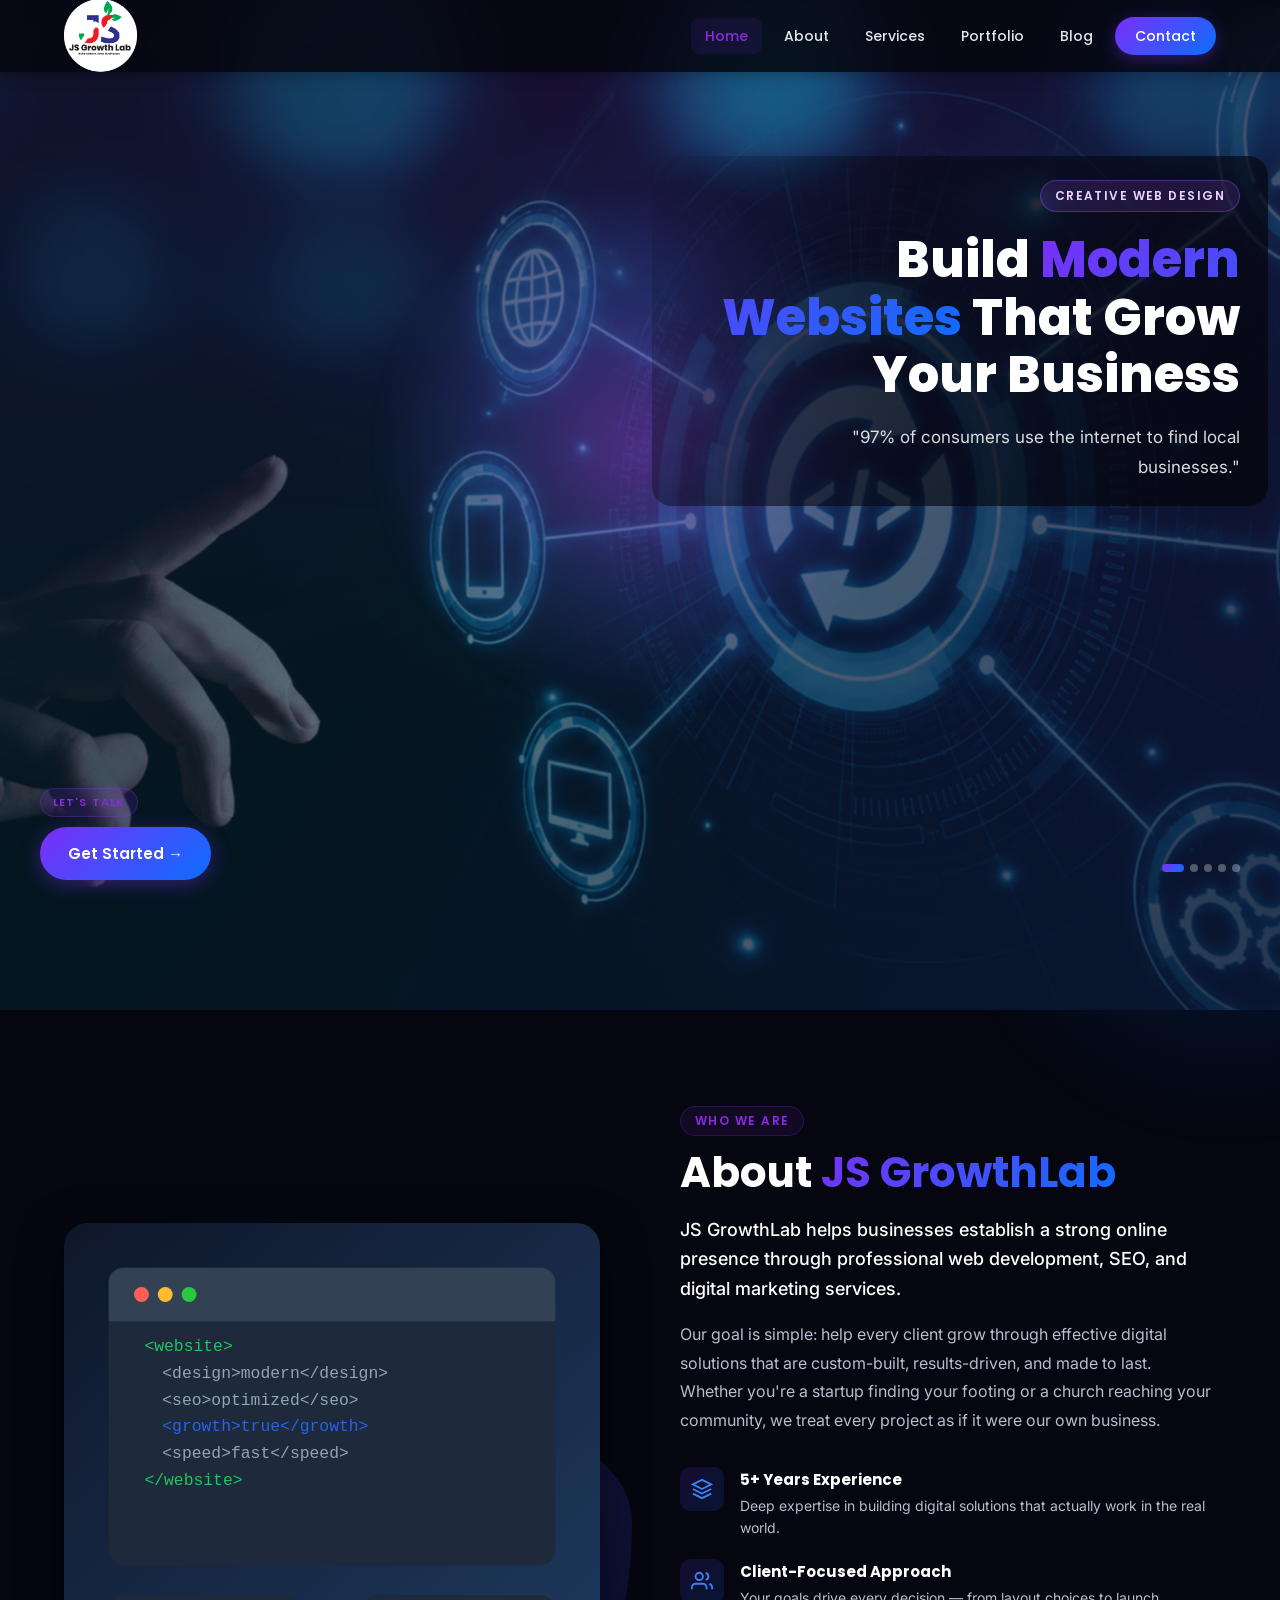
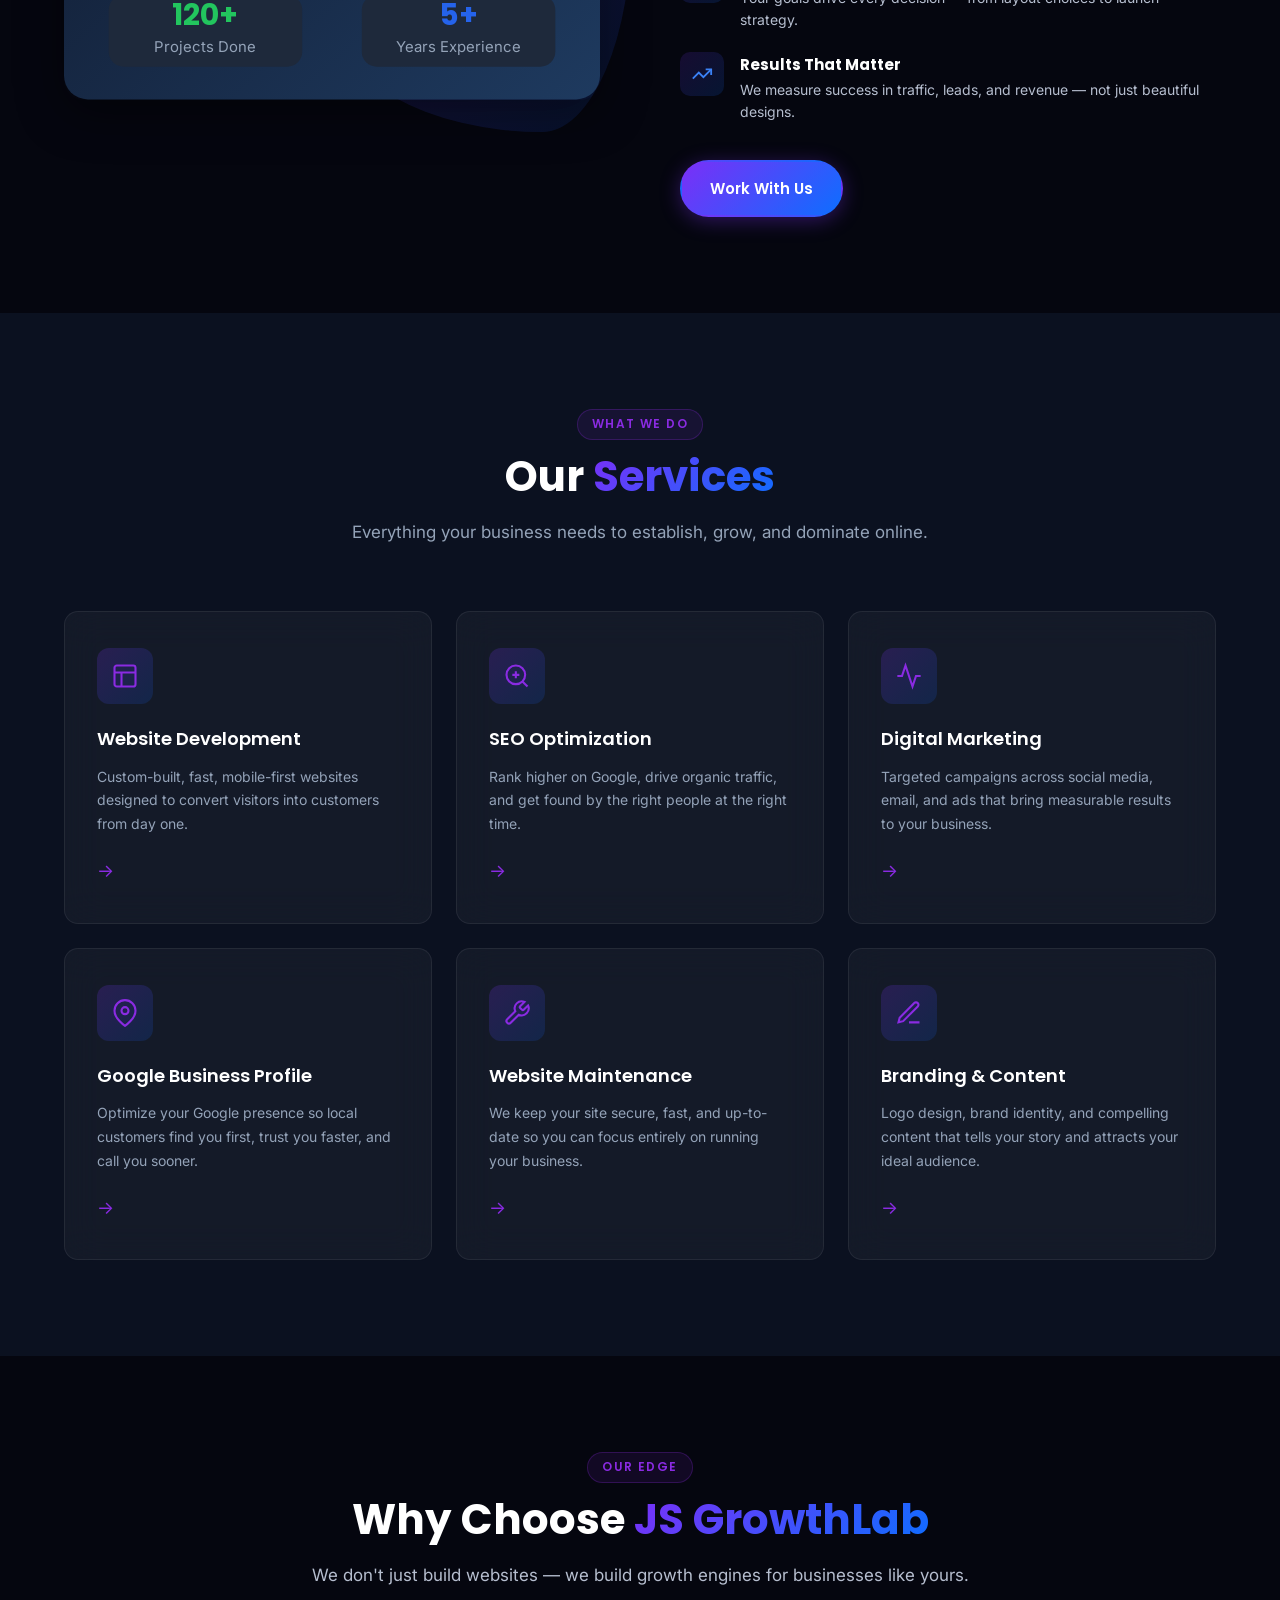
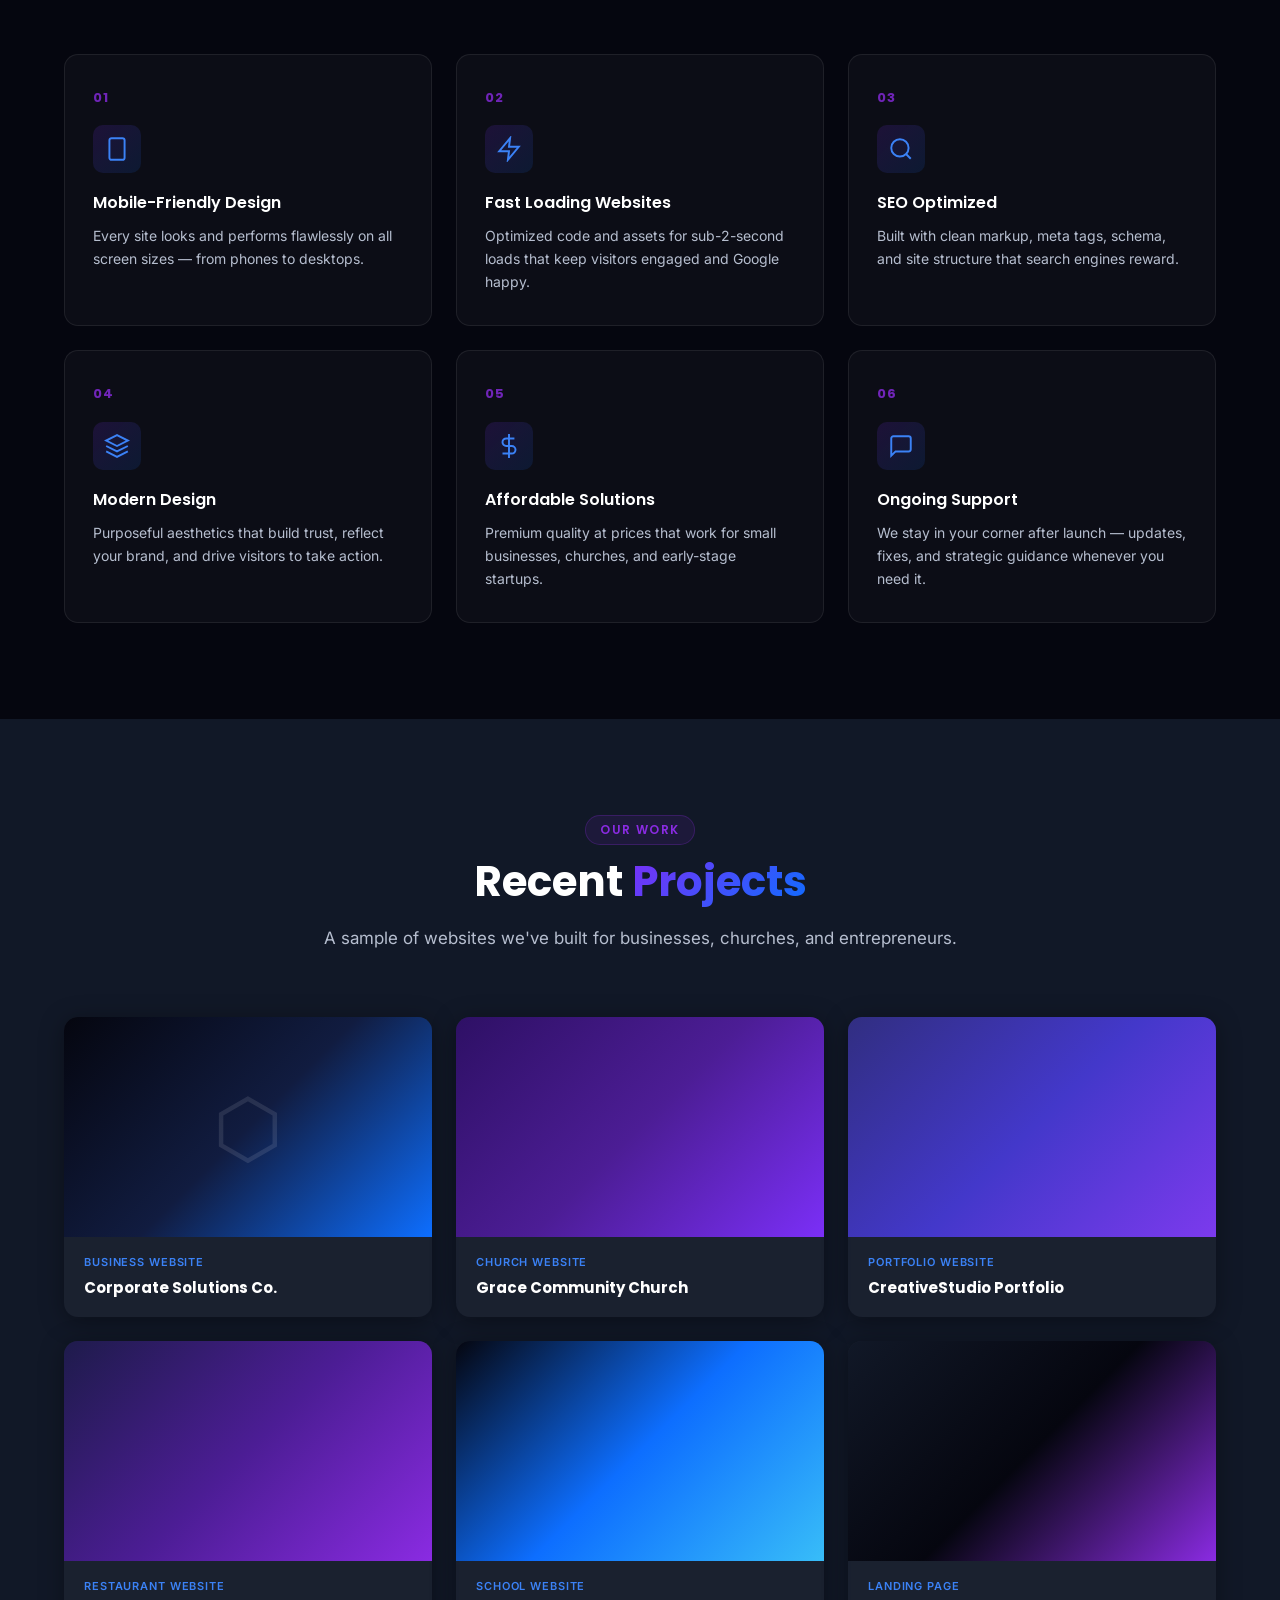
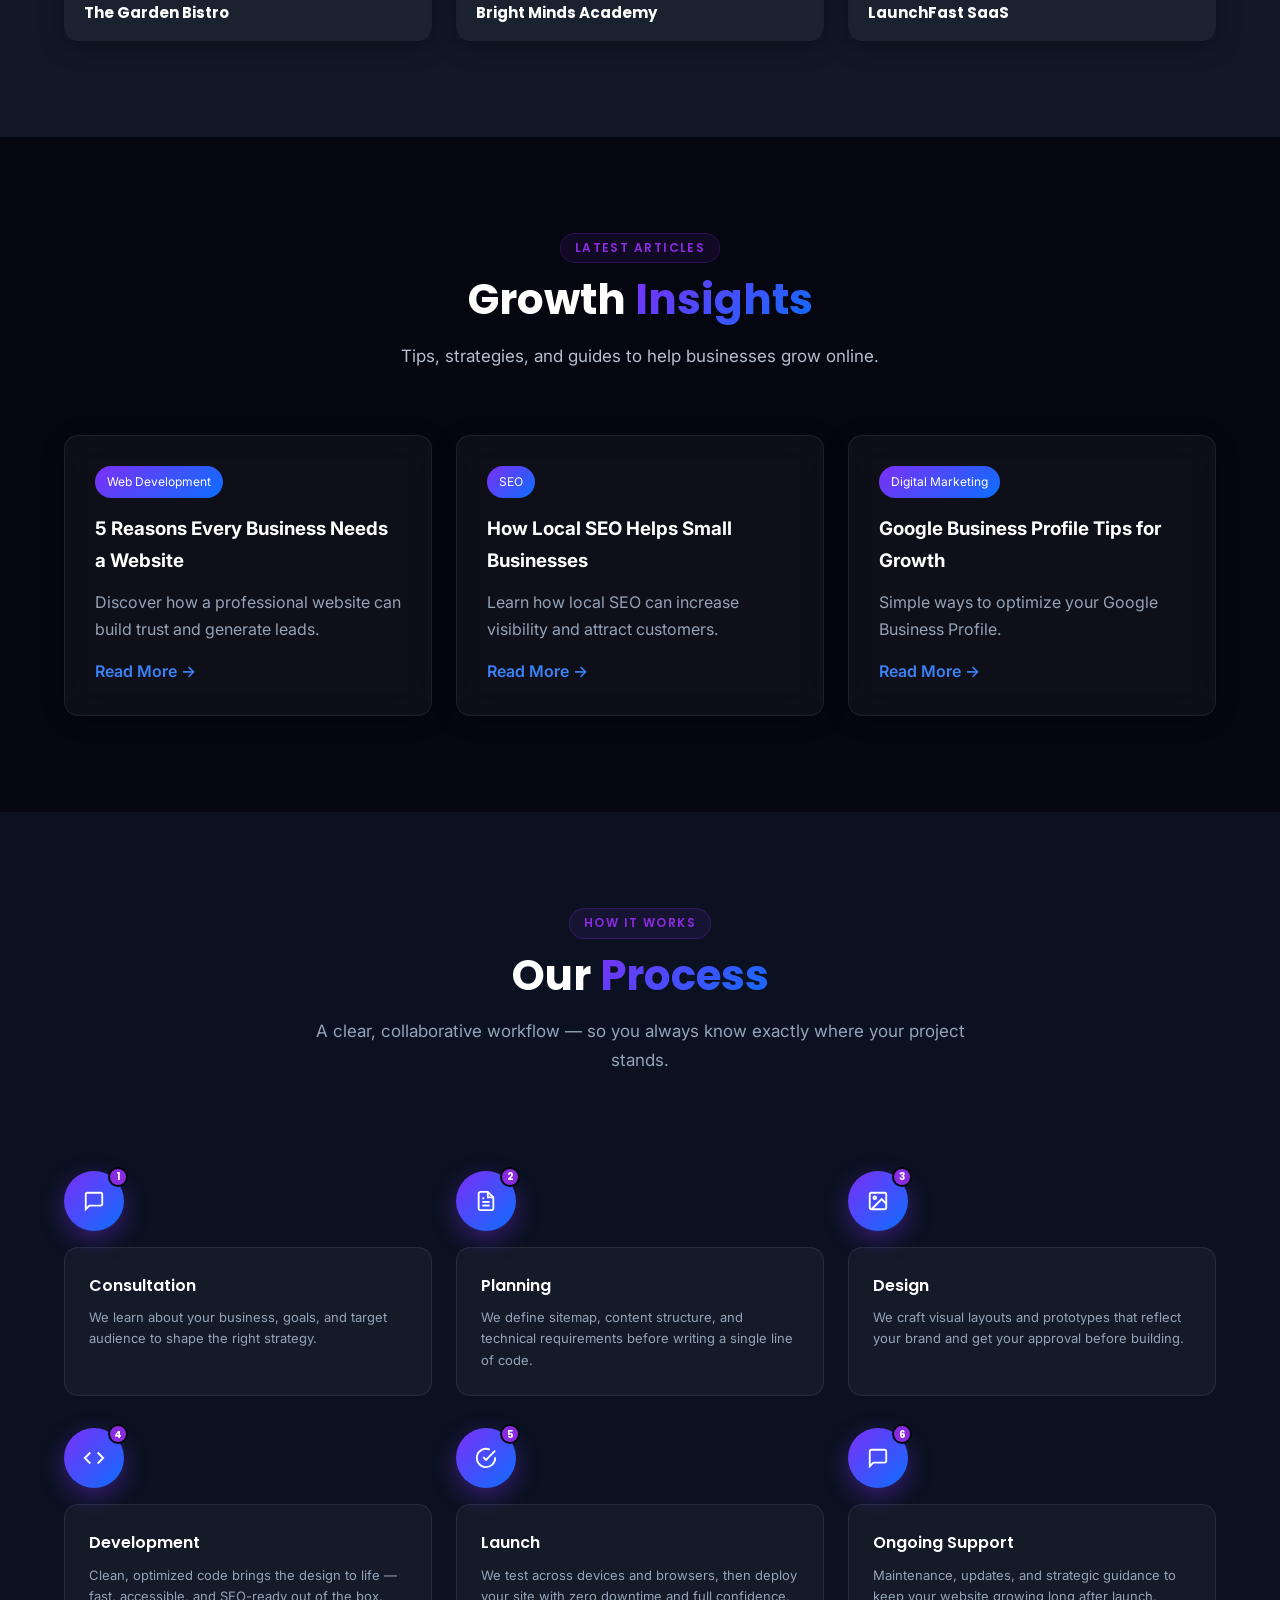
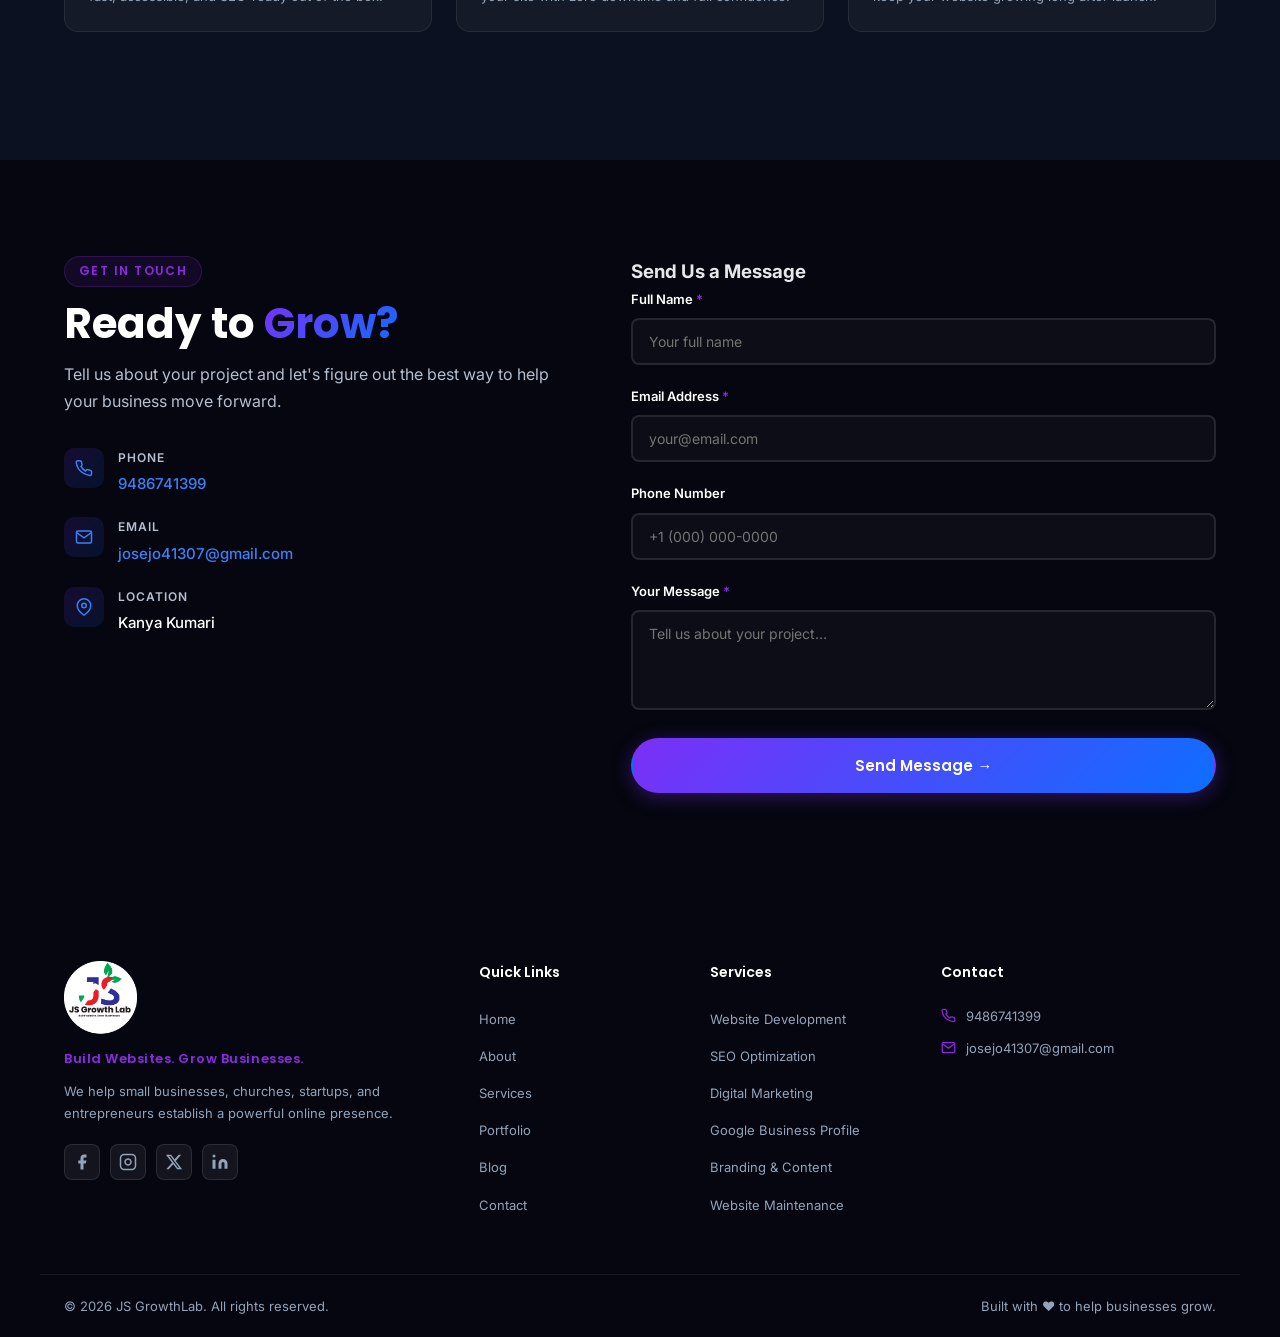
==== commit d20304d0: "Update index.html" ====
--- a/index.html
+++ b/index.html
@@ -72,13 +72,13 @@
           <div class="hero-text active" data-slide="0">
             <span class="hero__eyebrow">Creative Web Design</span>
             <h1>Build <span class="highlight">Modern Websites</span> That Grow Your Business</h1>
-            <p>Fast, mobile-first websites designed to turn visitors into loyal customers.</p>
+            <p>"97% of consumers use the internet to find local businesses."</p>
           </div>
 
           <div class="hero-text" data-slide="1">
             <span class="hero__eyebrow">SEO That Works</span>
             <h1>Get Found First On <span class="highlight">Google</span></h1>
-            <p>Rank higher, drive organic traffic, and reach customers who are already searching for you.</p>
+            <p>75% of consumers judge a business's credibility based on its website design.</p>
           </div>
 
           <div class="hero-text" data-slide="2">
--- a/style.css
+++ b/style.css
@@ -283,7 +283,7 @@
   padding: 8px;
   background: none;
   border: none;
-  z-index: 1001;
+  z-index: 10002;
 }
 .hamburger span {
   display: block;
@@ -562,6 +562,13 @@
   .hero-text p { font-size: 14px; }
   .hero-corner-cta__btn { padding: 12px 22px; font-size: 14px; }
 }
+@media (max-width:768px){
+
+.hero-slide{
+    background-position:center top;
+}
+
+}
 /* ============ ABOUT ============ */
 .about__inner {
   display: grid;
@@ -1106,17 +1113,24 @@
 
   /* Nav */
   .hamburger { display: flex; }
-  .nav {
+ .nav{
     position: fixed;
-    top: 0; right: 0; bottom: 0;
+    top: 0;
+    right: 0;
+    bottom: 0;
+
     width: min(320px, 90vw);
-    background: var(--black2);
+
+    background: #0506F;   /* Solid black */
+    opacity: 1;
+
     padding: 100px 32px 40px;
+
     transform: translateX(100%);
-    transition: transform var(--transition);
-    box-shadow: -8px 0 40px rgba(0,0,0,0.5);
-    z-index: 999;
-  }
+    transition: transform .3s ease;
+
+    z-index: 10001;
+}
   .nav.open { transform: translateX(0); }
   .nav__list { flex-direction: column; gap: 4px; }
   .nav__link { font-size: 16px; padding: 12px 16px; display: block; }
@@ -1241,3 +1255,9 @@
 .whatsapp{
   background:#25D366;
 }
+body.menu-open .hero__texts,
+body.menu-open .hero-corner-cta,
+body.menu-open .hero-dots{
+    opacity:0;
+    pointer-events:none;
+}
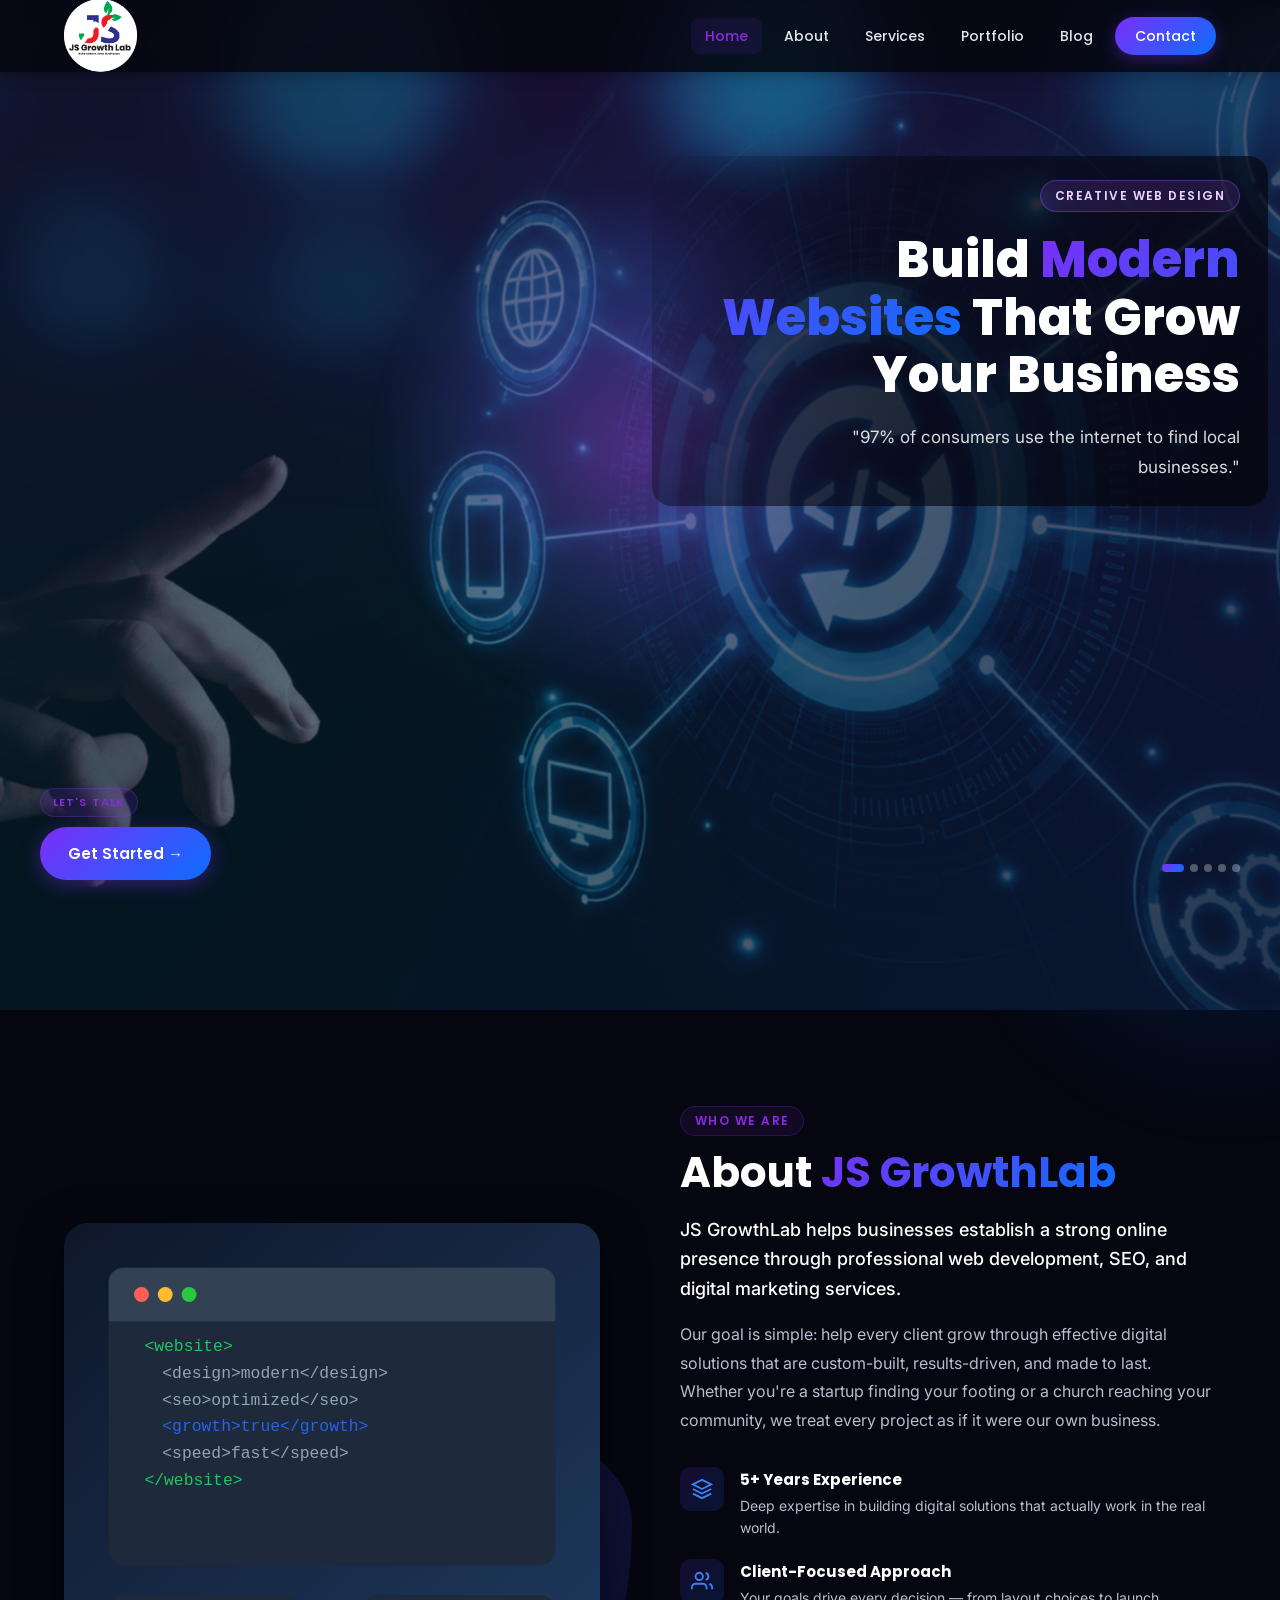
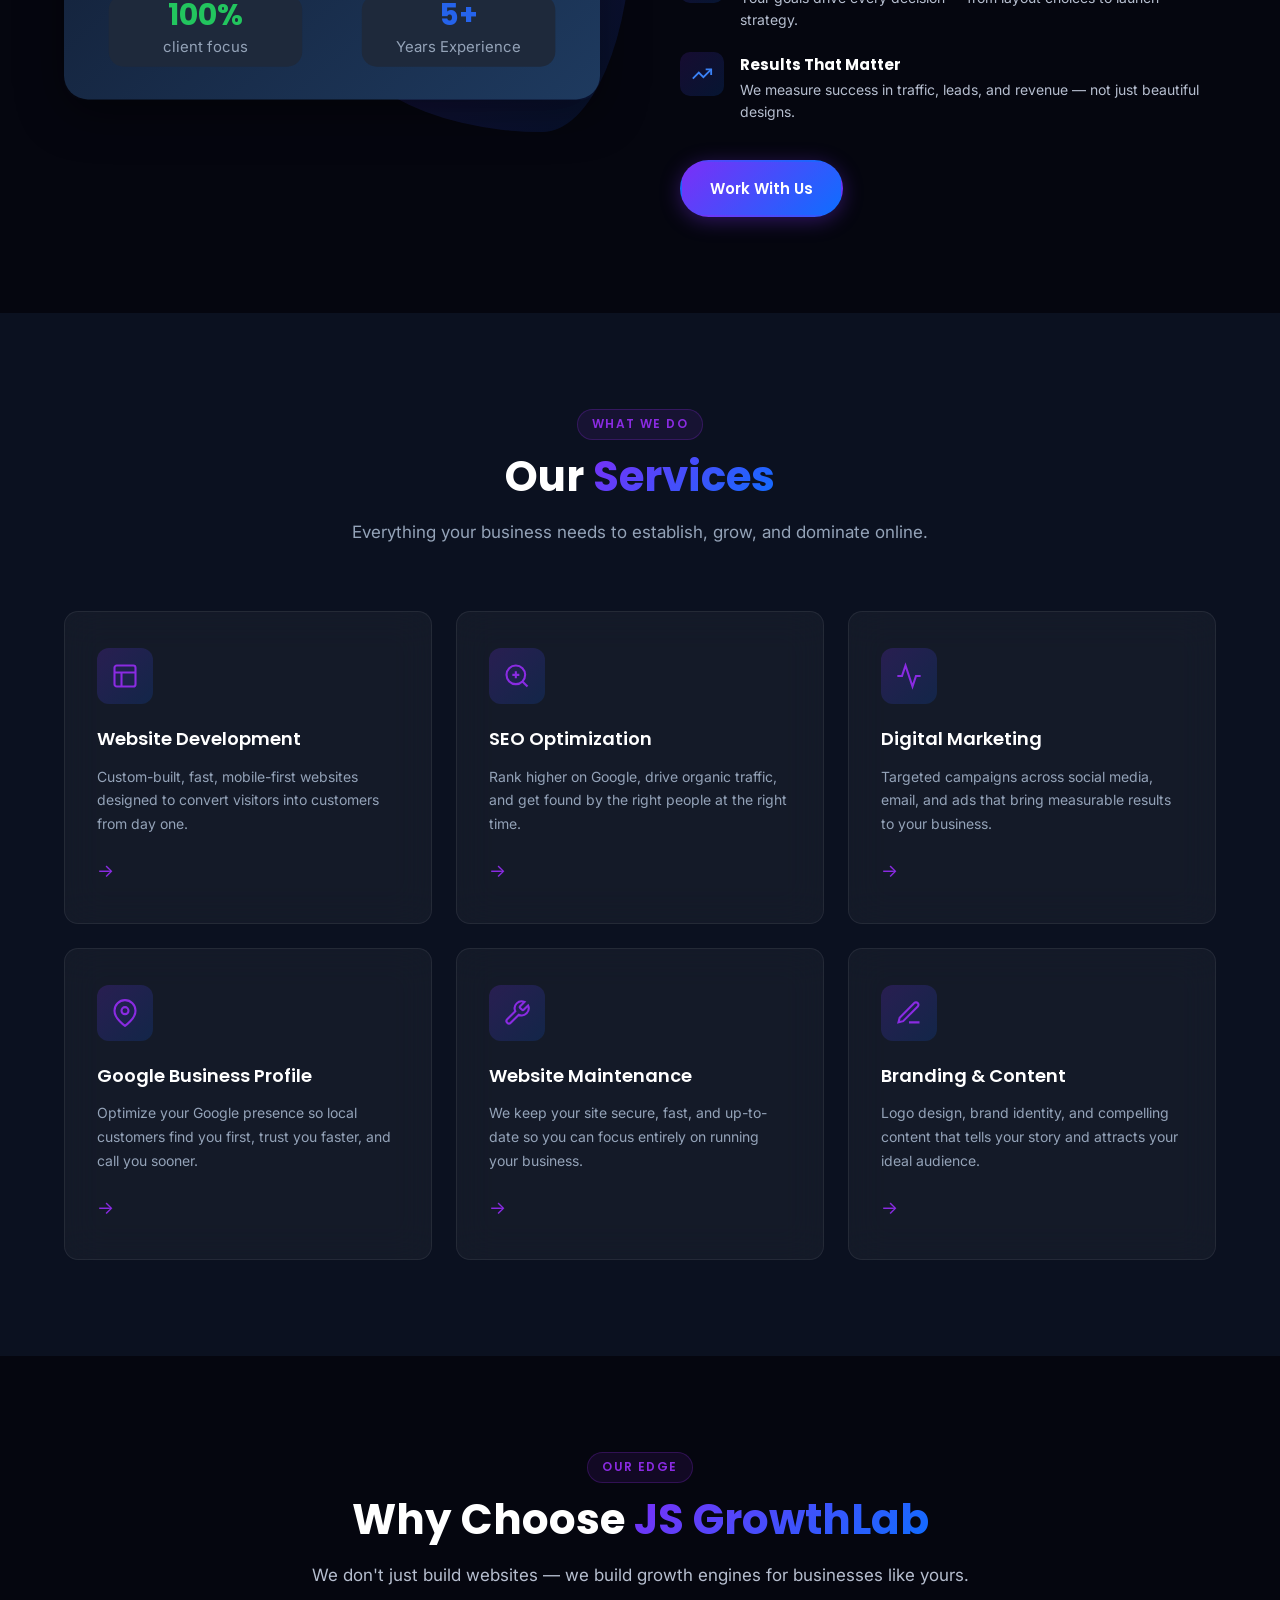
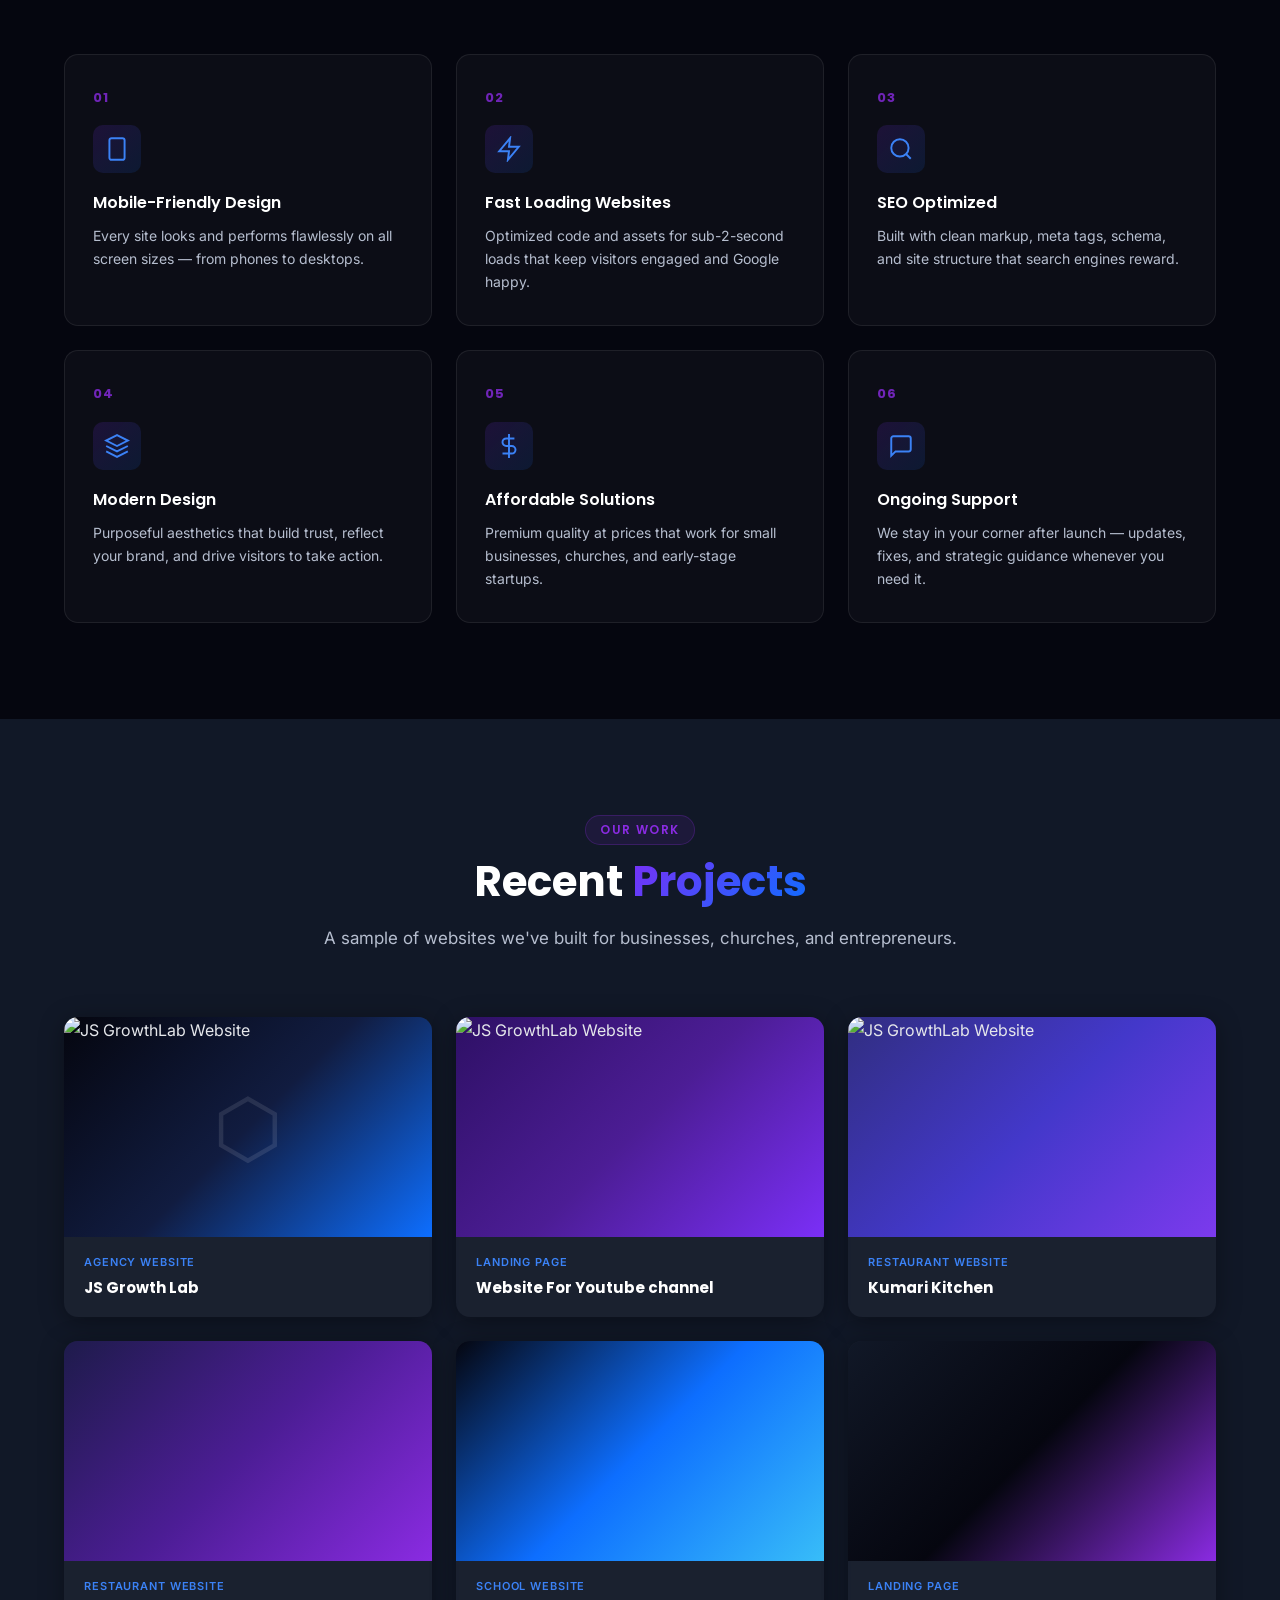
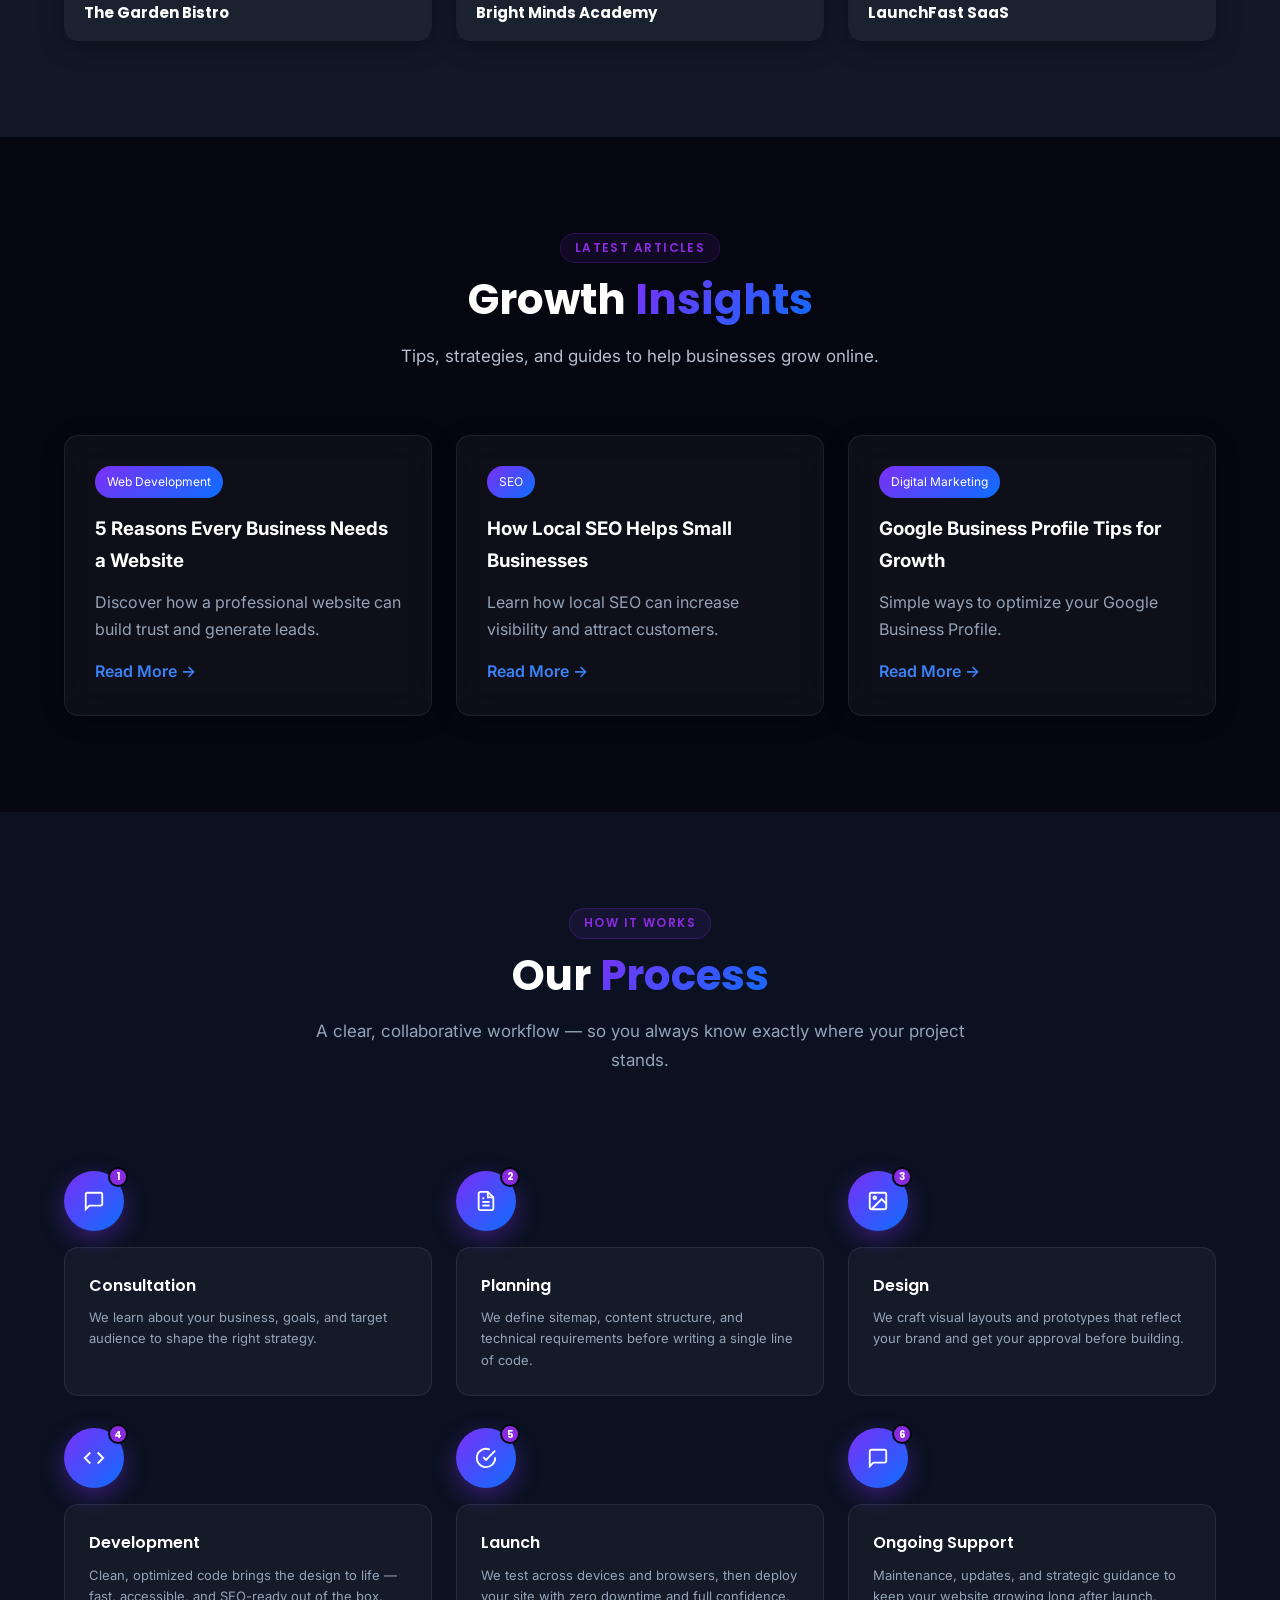
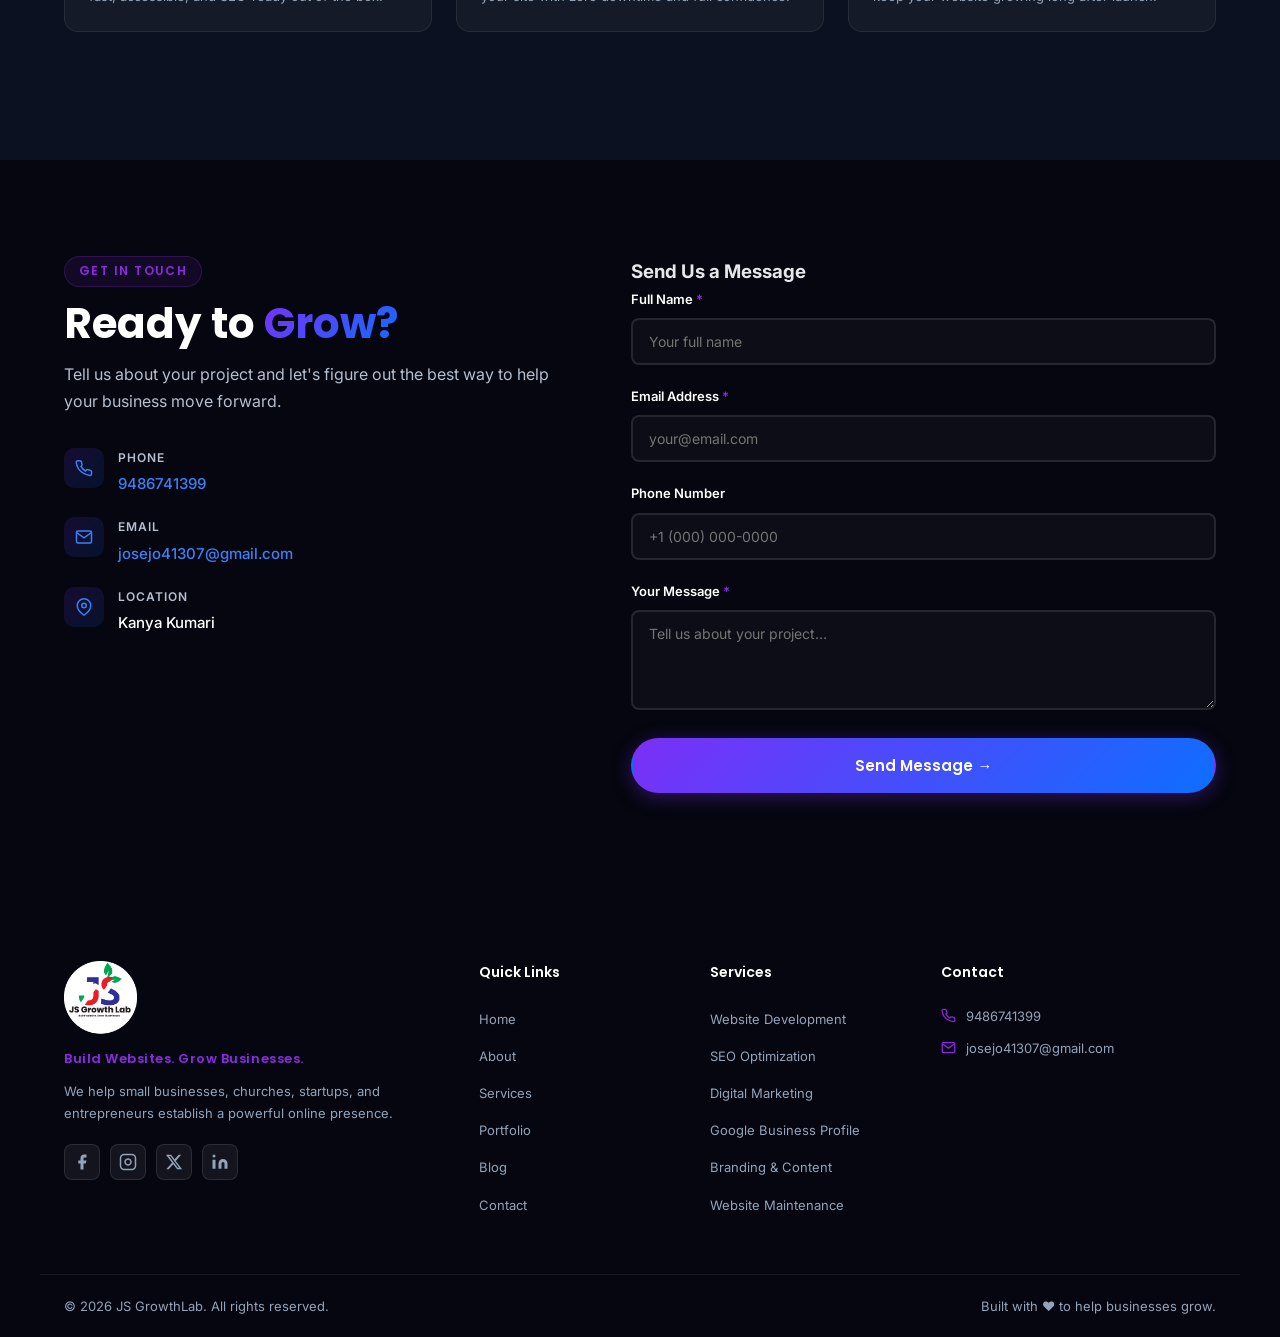
==== commit ae153860: "Update index.html" ====
--- a/index.html
+++ b/index.html
@@ -142,8 +142,8 @@
                 <text x="54" y="176" font-family="monospace" font-size="11" fill="#22C55E">&lt;/website&gt;</text>
                 <!-- Pill stats -->
                 <rect x="30" y="250" width="130" height="48" rx="10" fill="#1E293B"/>
-                <text x="95" y="270" text-anchor="middle" font-family="Poppins, sans-serif" font-size="20" font-weight="700" fill="#22C55E">120+</text>
-                <text x="95" y="288" text-anchor="middle" font-family="Inter, sans-serif" font-size="10" fill="#94A3B8">Projects Done</text>
+                <text x="95" y="270" text-anchor="middle" font-family="Poppins, sans-serif" font-size="20" font-weight="700" fill="#22C55E">100%</text>
+                <text x="95" y="288" text-anchor="middle" font-family="Inter, sans-serif" font-size="10" fill="#94A3B8">client focus</text>
                 <rect x="200" y="250" width="130" height="48" rx="10" fill="#1E293B"/>
                 <text x="265" y="270" text-anchor="middle" font-family="Poppins, sans-serif" font-size="20" font-weight="700" fill="#2563EB">5+</text>
                 <text x="265" y="288" text-anchor="middle" font-family="Inter, sans-serif" font-size="10" fill="#94A3B8">Years Experience</text>
@@ -332,46 +332,49 @@
 
           <article class="portfolio-card reveal" tabindex="0" aria-label="Business Website project">
             <div class="portfolio-card__img portfolio-card__img--1">
+				<img src="images/agency-1.png" alt="JS GrowthLab Website">
               <div class="portfolio-card__overlay">
-                <span class="portfolio-card__tag">Business Website</span>
-                <h3>Corporate Solutions Co.</h3>
-                <p>Clean, conversion-focused website for a B2B consulting firm.</p>
-                <a href="#contact" class="btn btn--sm">Get Similar →</a>
+                <span class="portfolio-card__tag">Agency Website</span>
+                <h3>JS Growth Lab</h3>
+                <p>Build your Businesses</p>
+                <a href="https://jsgrowthlab.com"   target="_blank" class="btn btn--sm">Live Demo →</a>
               </div>
             </div>
             <div class="portfolio-card__meta">
-              <span class="portfolio-card__cat">Business Website</span>
-              <strong>Corporate Solutions Co.</strong>
+              <span class="portfolio-card__cat">Agency Website</span>
+              <strong>JS Growth Lab</strong>
             </div>
           </article>
 
           <article class="portfolio-card reveal" tabindex="0" aria-label="Church Website project">
             <div class="portfolio-card__img portfolio-card__img--2">
+				<img src="images/landing-page.png" alt="JS GrowthLab Website">
               <div class="portfolio-card__overlay">
-                <span class="portfolio-card__tag">Church Website</span>
-                <h3>Grace Community Church</h3>
-                <p>Welcoming, event-integrated site for a growing congregation.</p>
+                <span class="portfolio-card__tag">Landing Page</span>
+                <h3>For Youtube</h3>
+                <p>website for youtube channel</p>
                 <a href="#contact" class="btn btn--sm">Get Similar →</a>
               </div>
             </div>
             <div class="portfolio-card__meta">
-              <span class="portfolio-card__cat">Church Website</span>
-              <strong>Grace Community Church</strong>
+              <span class="portfolio-card__cat">Landing page</span>
+              <strong>Website For Youtube channel</strong>
             </div>
           </article>
 
           <article class="portfolio-card reveal" tabindex="0" aria-label="Portfolio Website project">
             <div class="portfolio-card__img portfolio-card__img--3">
+				<img src="images/kumari-kitchen.png" alt="JS GrowthLab Website">
               <div class="portfolio-card__overlay">
-                <span class="portfolio-card__tag">Portfolio Website</span>
-                <h3>CreativeStudio Portfolio</h3>
-                <p>Bold, animated portfolio for a freelance design studio.</p>
+                <span class="portfolio-card__tag">restaurant Website</span>
+                <h3>Modern Website</h3>
+                <p>Bold, animated portfolio for a Reataurant Website.</p>
                 <a href="#contact" class="btn btn--sm">Get Similar →</a>
               </div>
             </div>
             <div class="portfolio-card__meta">
-              <span class="portfolio-card__cat">Portfolio Website</span>
-              <strong>CreativeStudio Portfolio</strong>
+              <span class="portfolio-card__cat">Restaurant Website</span>
+              <strong>Kumari Kitchen</strong>
             </div>
           </article>
 
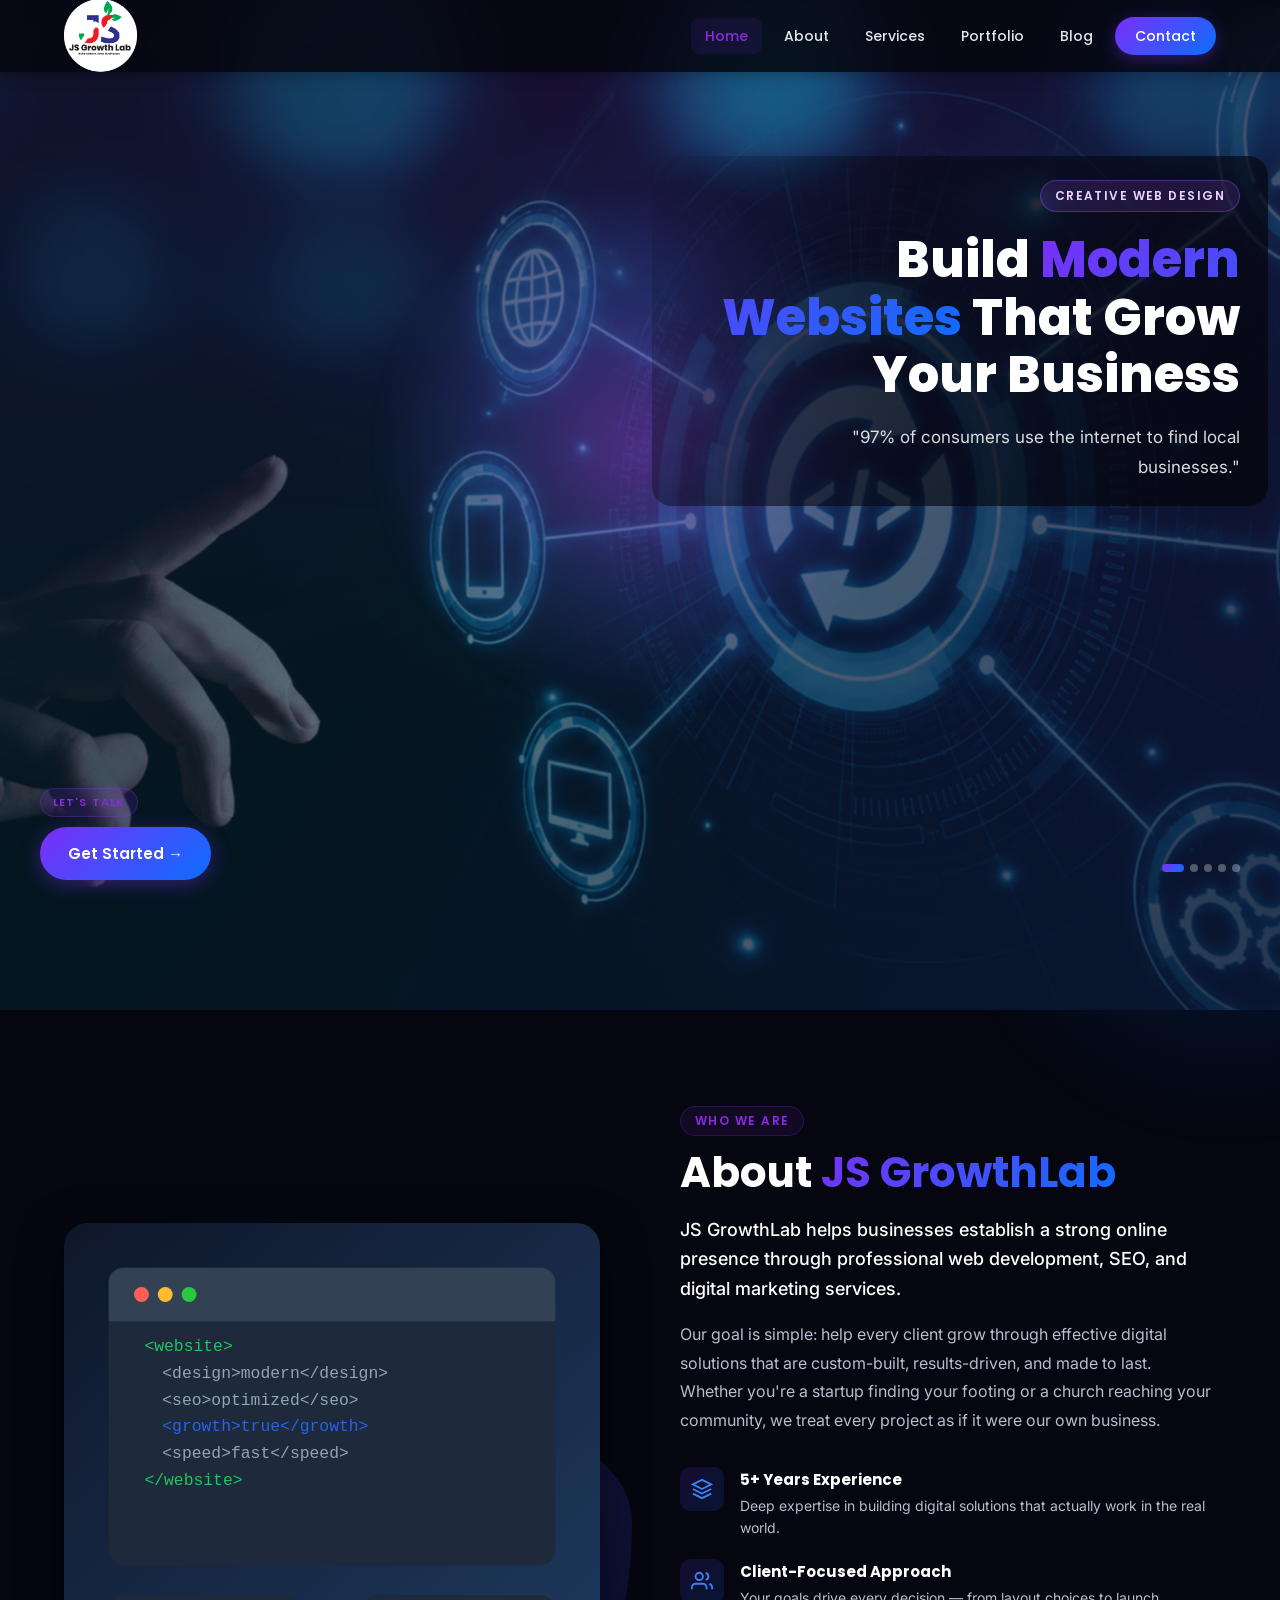
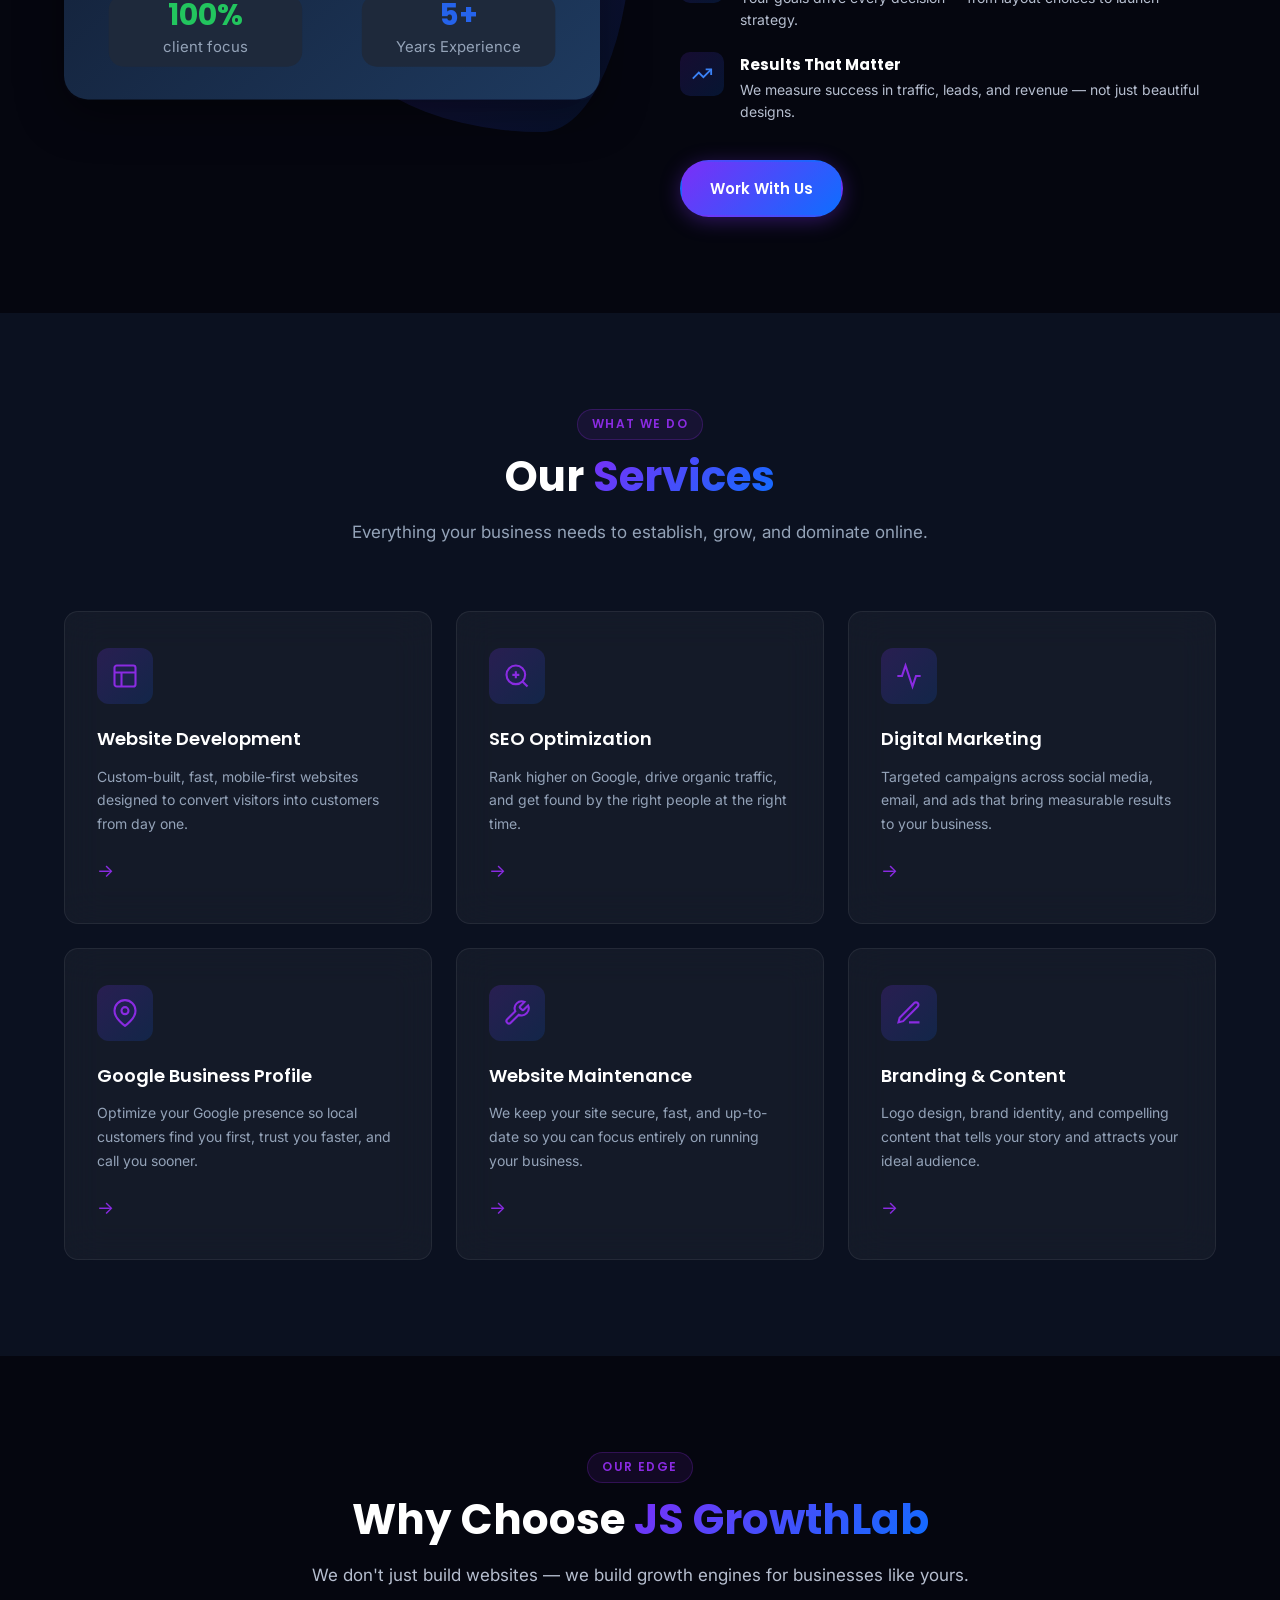
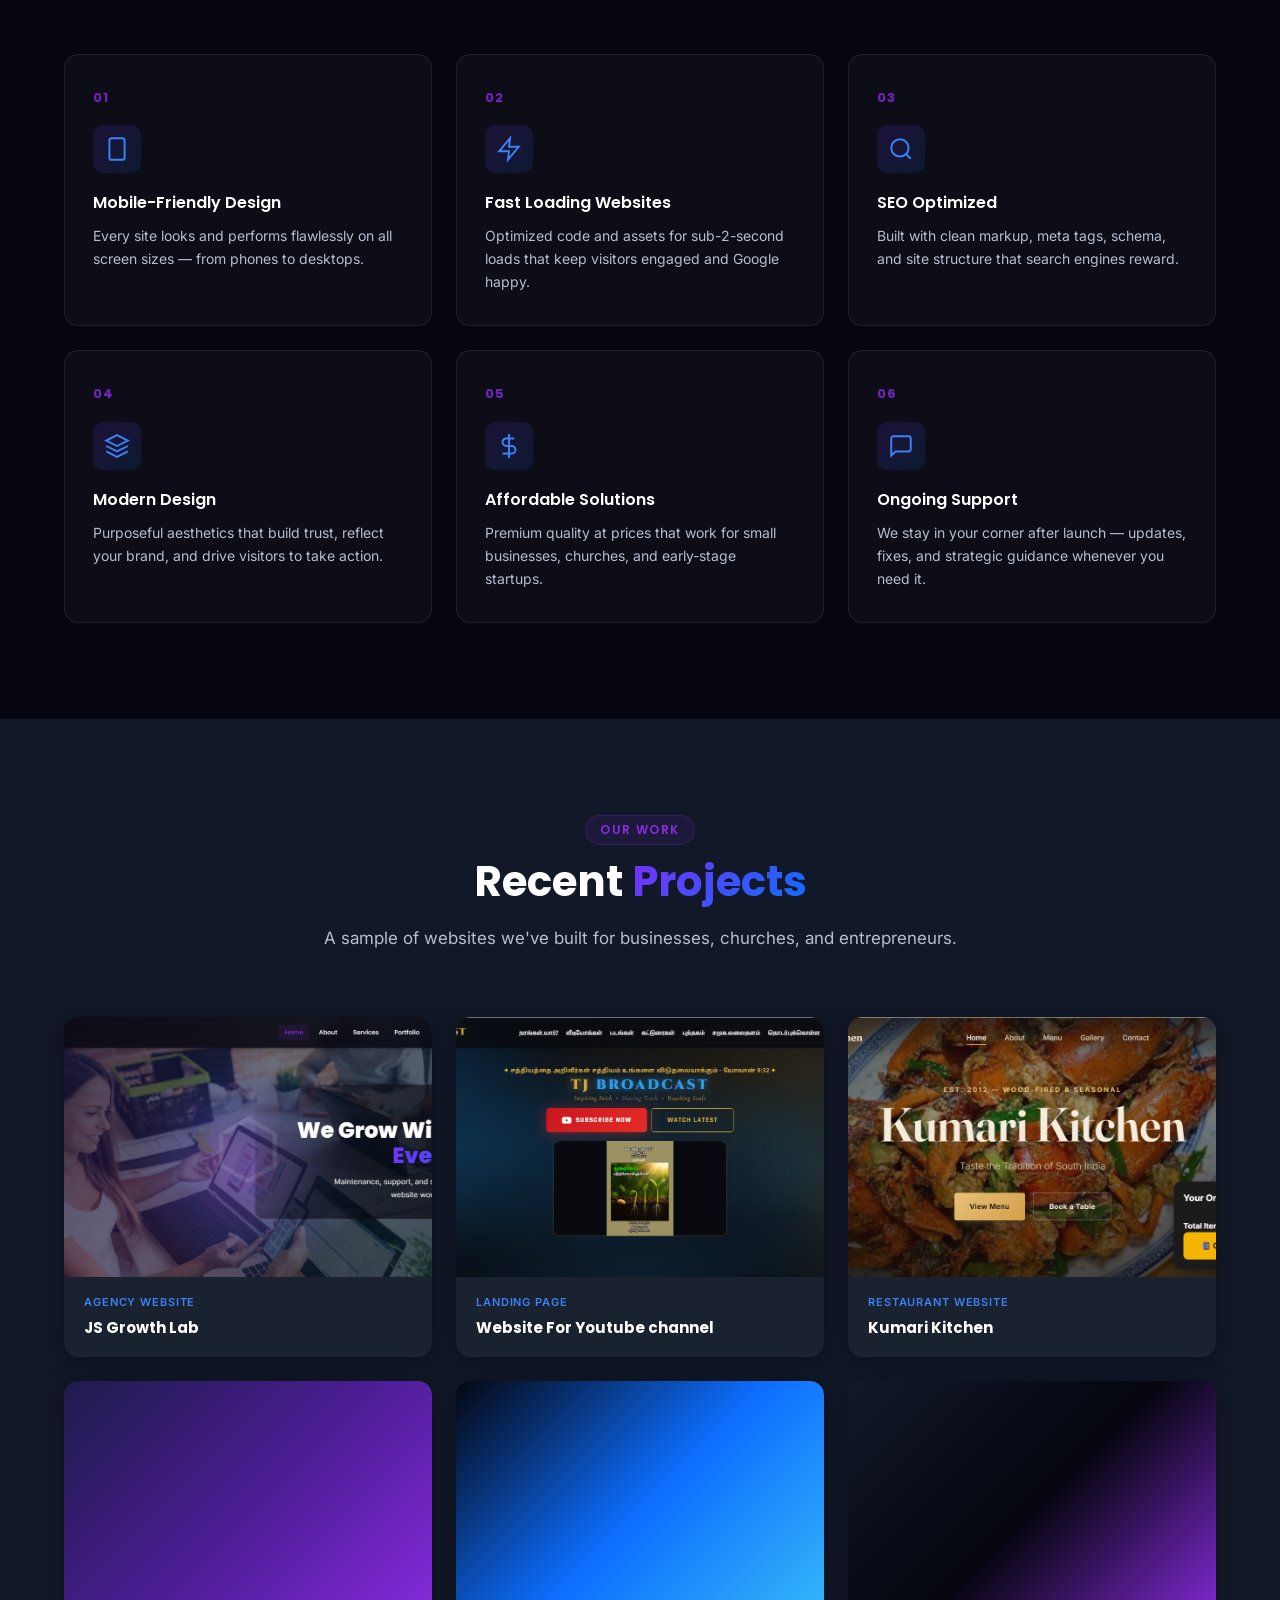
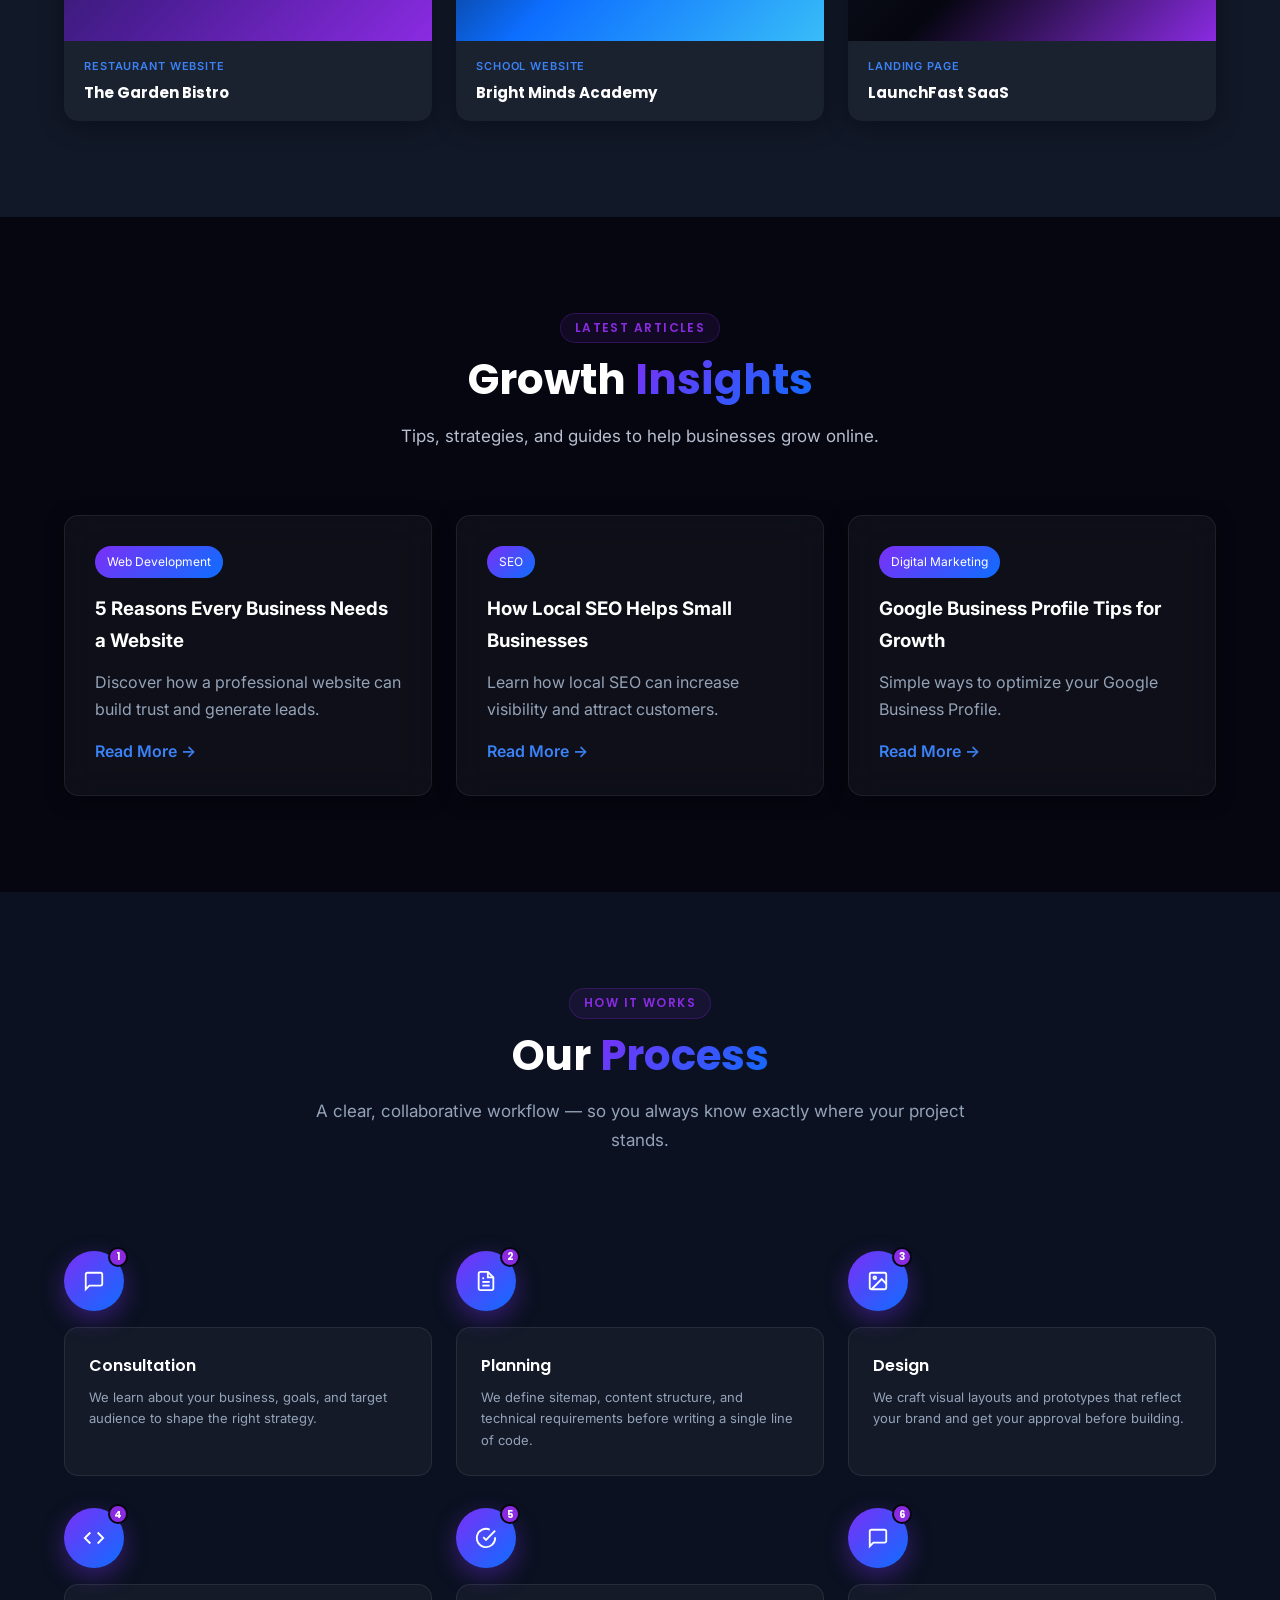
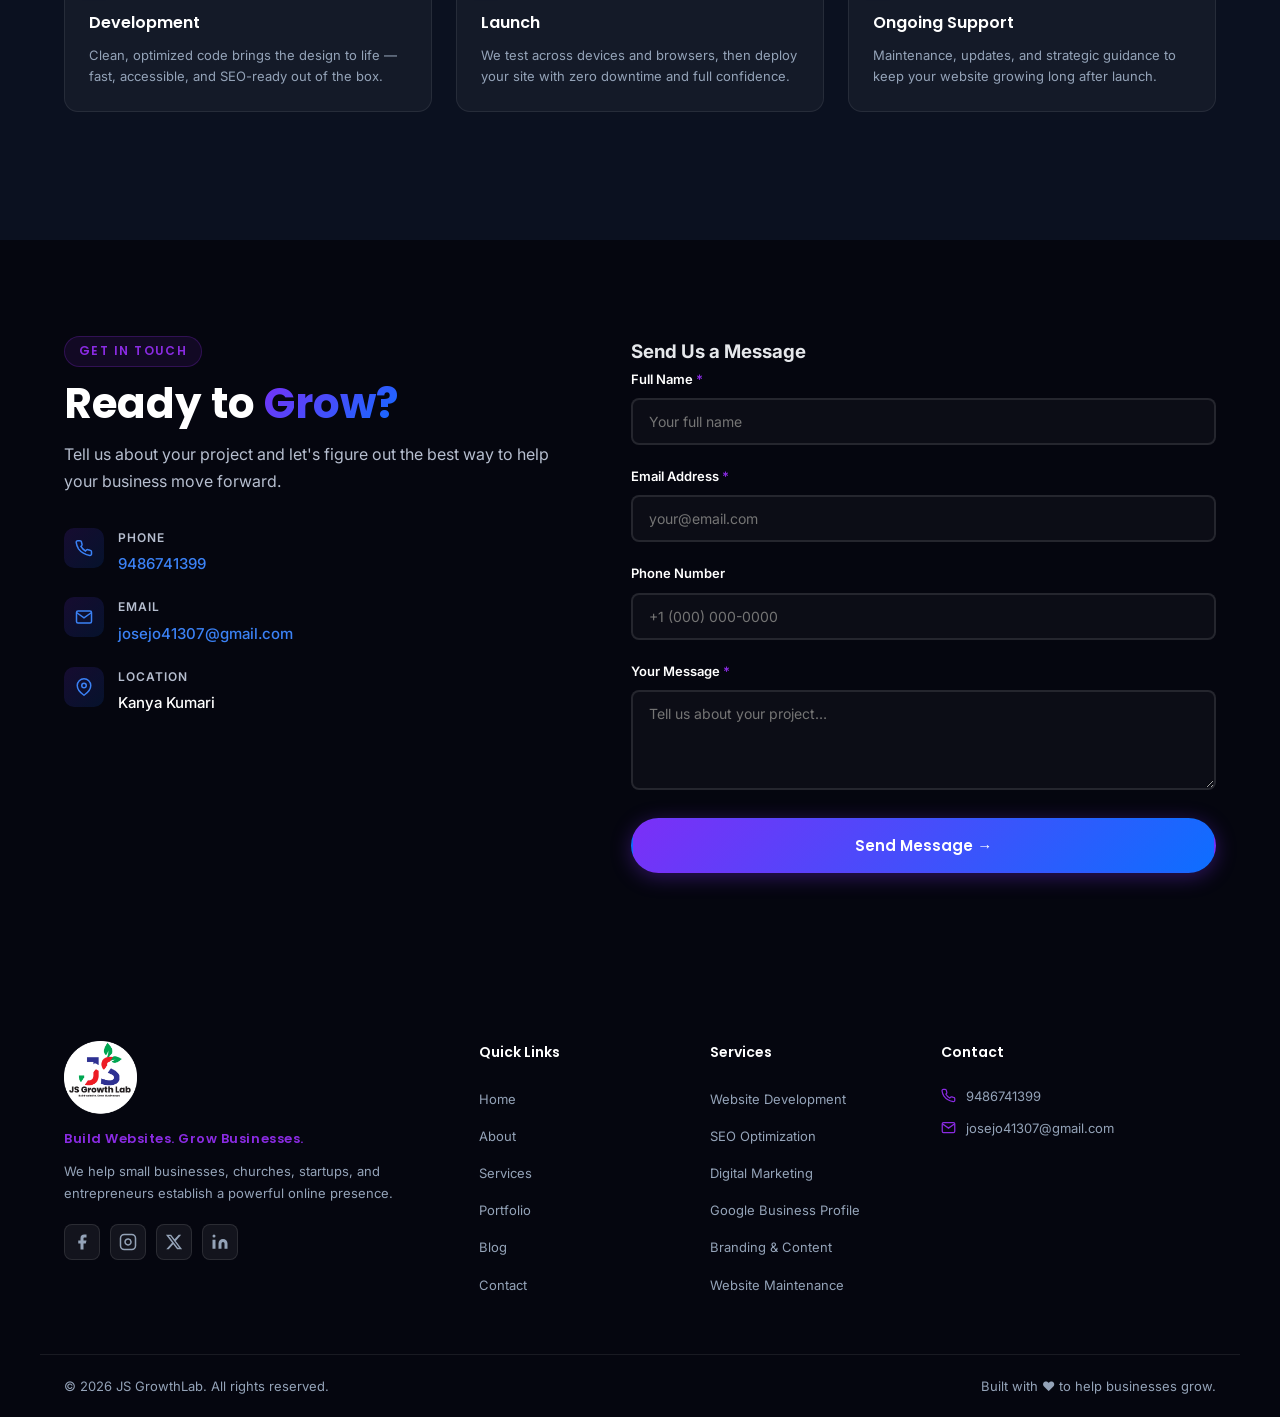
==== commit 95680029: "Update index.html" ====
--- a/index.html
+++ b/index.html
@@ -1,6 +1,12 @@
 <!DOCTYPE html>
 <html lang="en">
 <head>
+<!--	fevicon-->
+	<link rel="icon" type="image/png" href="images/favicon-96x96.png" sizes="96x96" />
+<link rel="icon" type="image/svg+xml" href="images/favicon.ico" />
+<link rel="shortcut icon" href="images/favicon.ico" />
+<link rel="apple-touch-icon" sizes="180x180" href="images/apple-touch-icon.png" />
+<link rel="manifest" href="images/site.webmanifest" />
   <meta charset="UTF-8" />
   <meta name="viewport" content="width=device-width, initial-scale=1.0" />
   <meta name="description" content="JS GrowthLab — Professional website development, SEO, digital marketing, and branding for small businesses, churches, startups, and entrepreneurs." />
--- a/style.css
+++ b/style.css
@@ -761,12 +761,24 @@
   transform: translateY(-6px);
   box-shadow: var(--shadow-lg);
 }
-.portfolio-card__img {
-  height: 220px;
-  position: relative;
-  overflow: hidden;
-  background-size: cover;
-  background-position: center;
+.portfolio-card__img{
+    position:relative;
+    width:100%;
+    height:260px;
+    overflow:hidden;
+    border-radius:14px 14px 0 0;
+}
+.portfolio-card__img img{
+    width:100%;
+    height:100%;
+    object-fit:cover;
+    object-position:top;
+    display:block;
+    transition:transform .5s ease;
+}
+
+.portfolio-card:hover .portfolio-card__img img{
+    transform:scale(1.05);
 }
 .portfolio-card__img--1 {
   background: linear-gradient(135deg, #05060F 0%, #111C40 50%, #0D6EFF 100%);
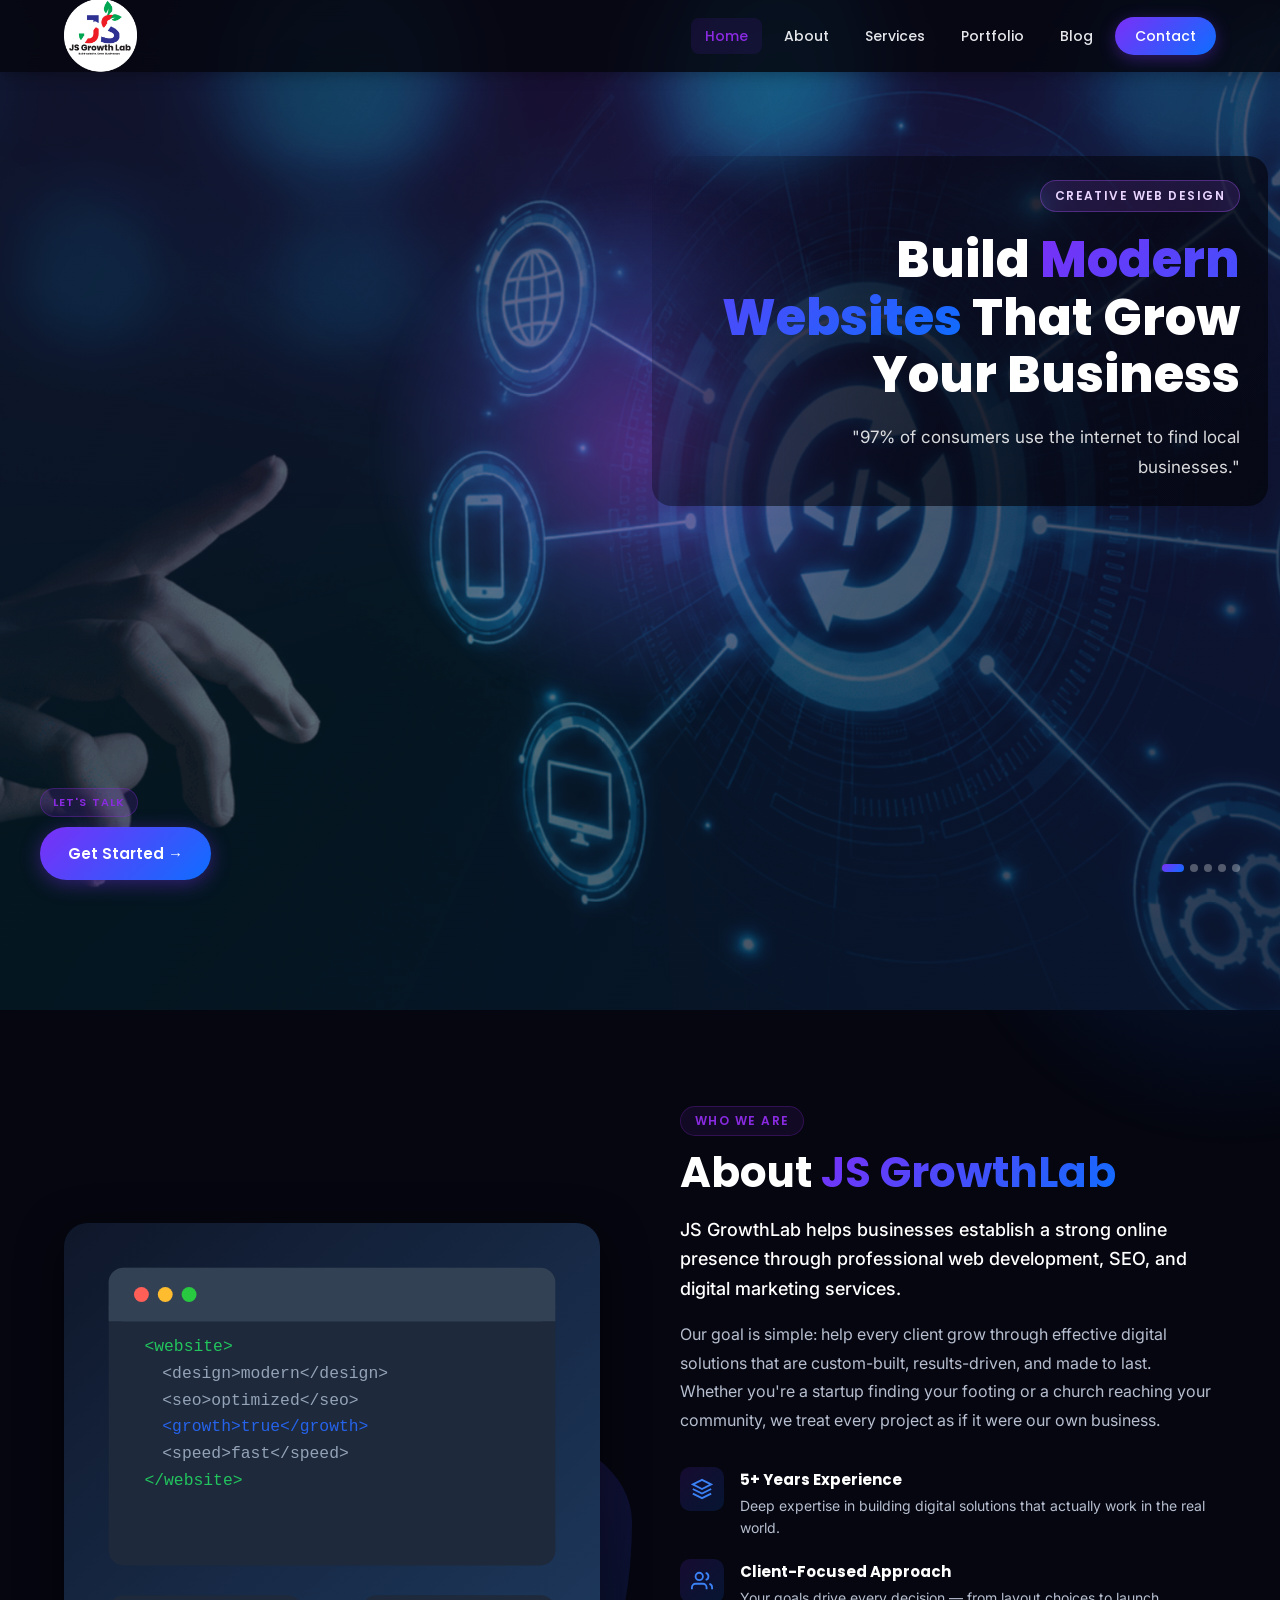
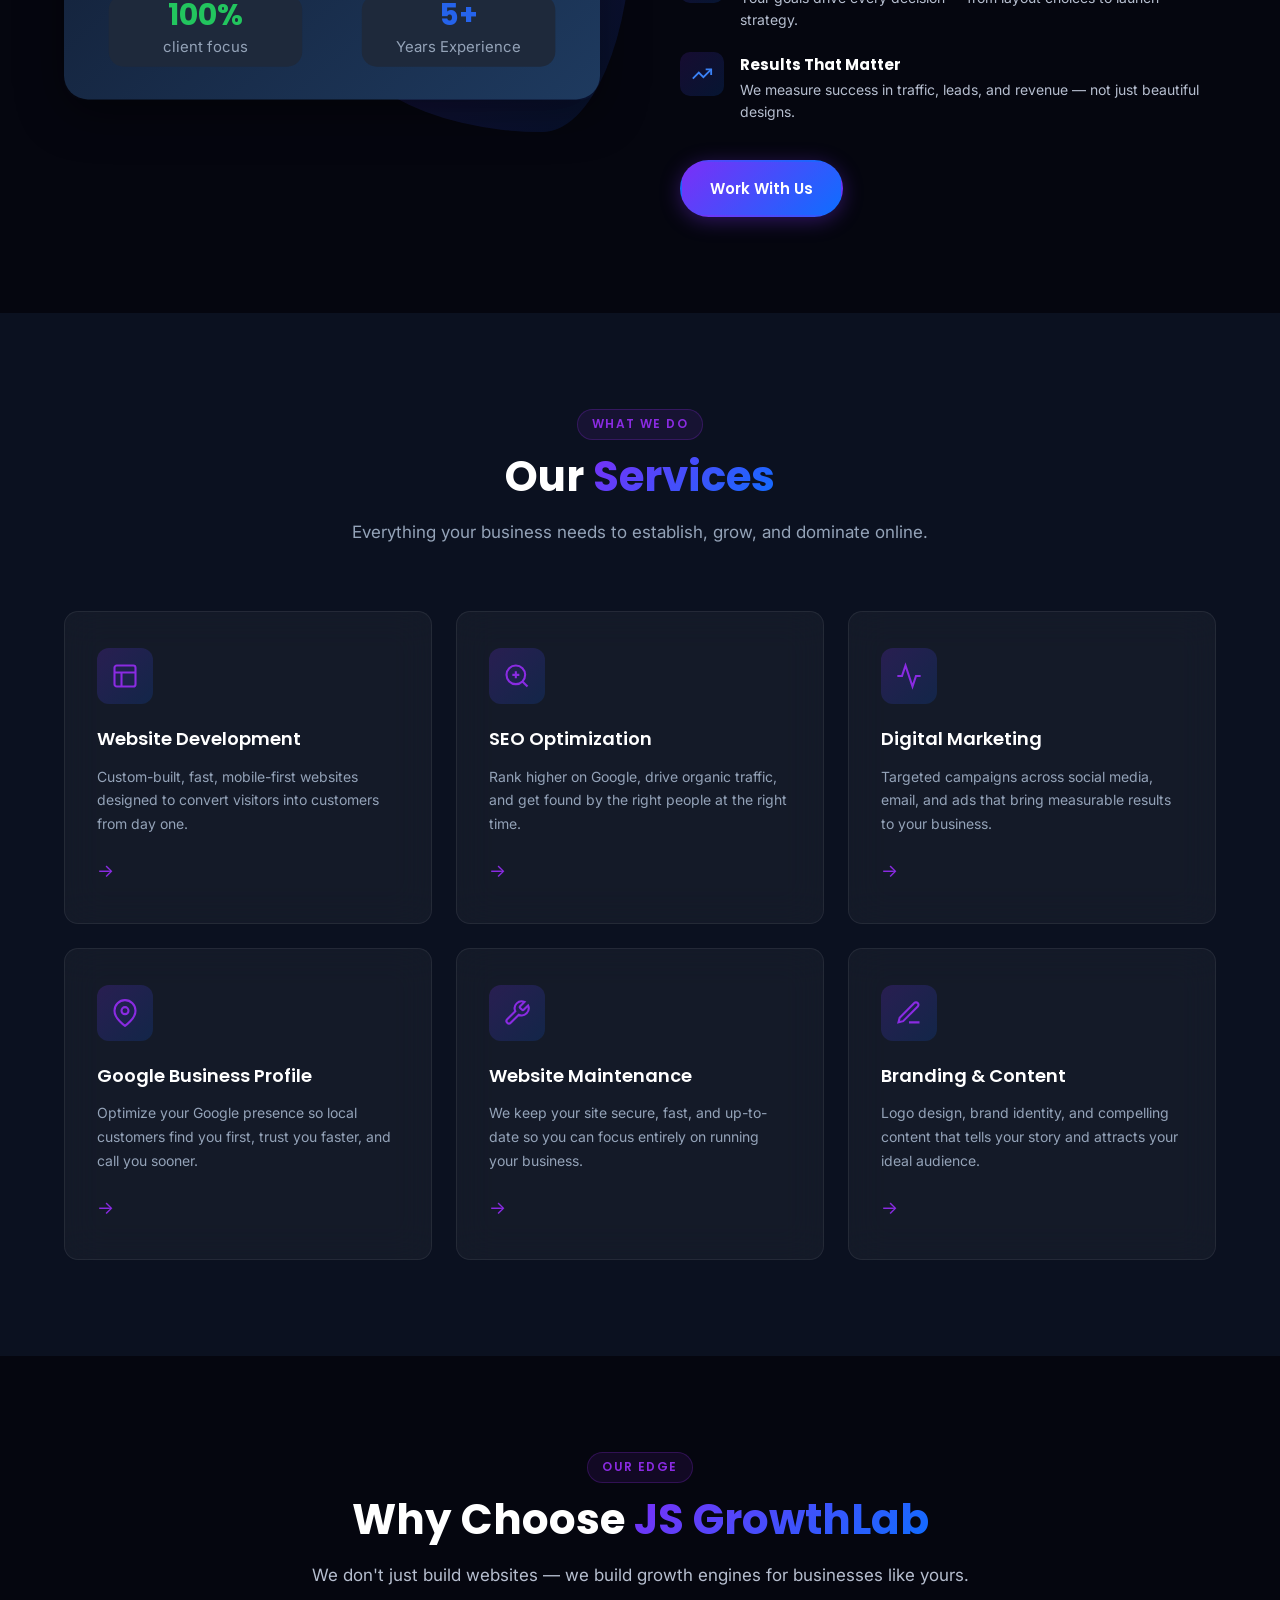
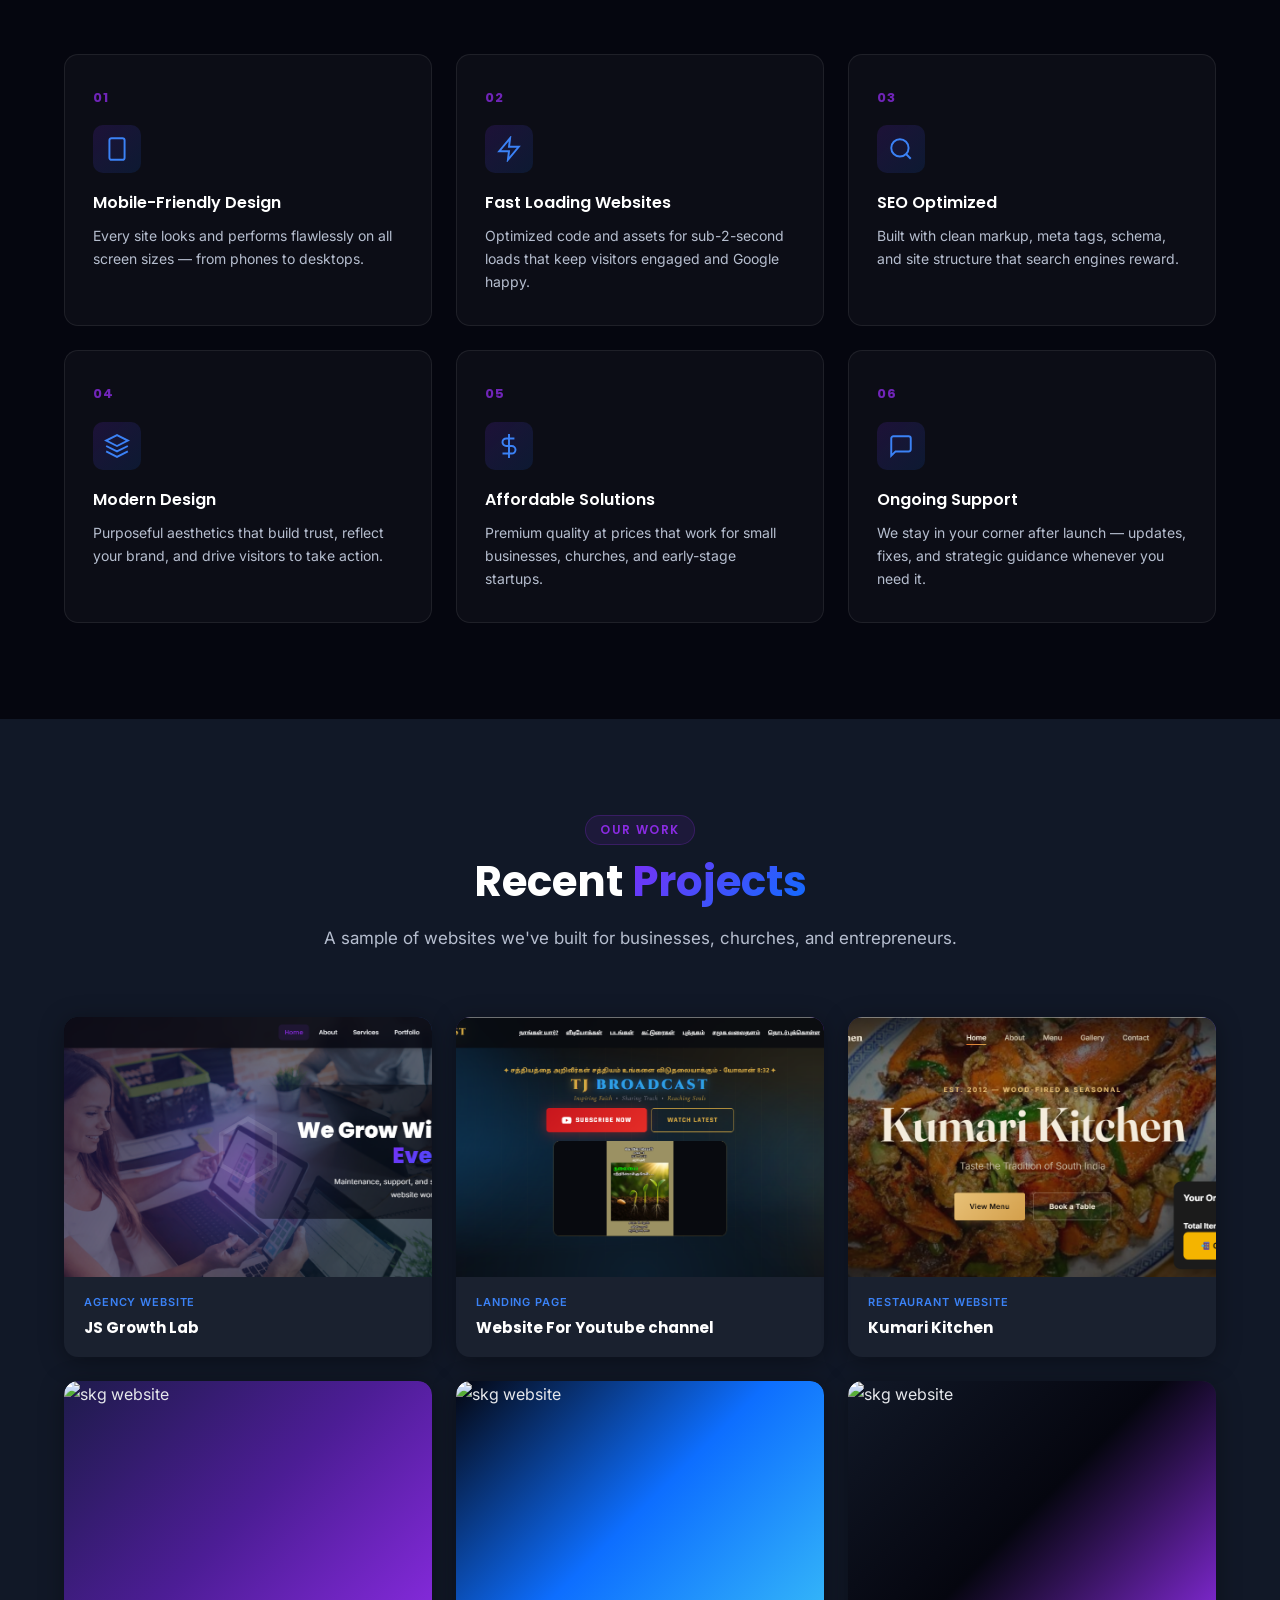
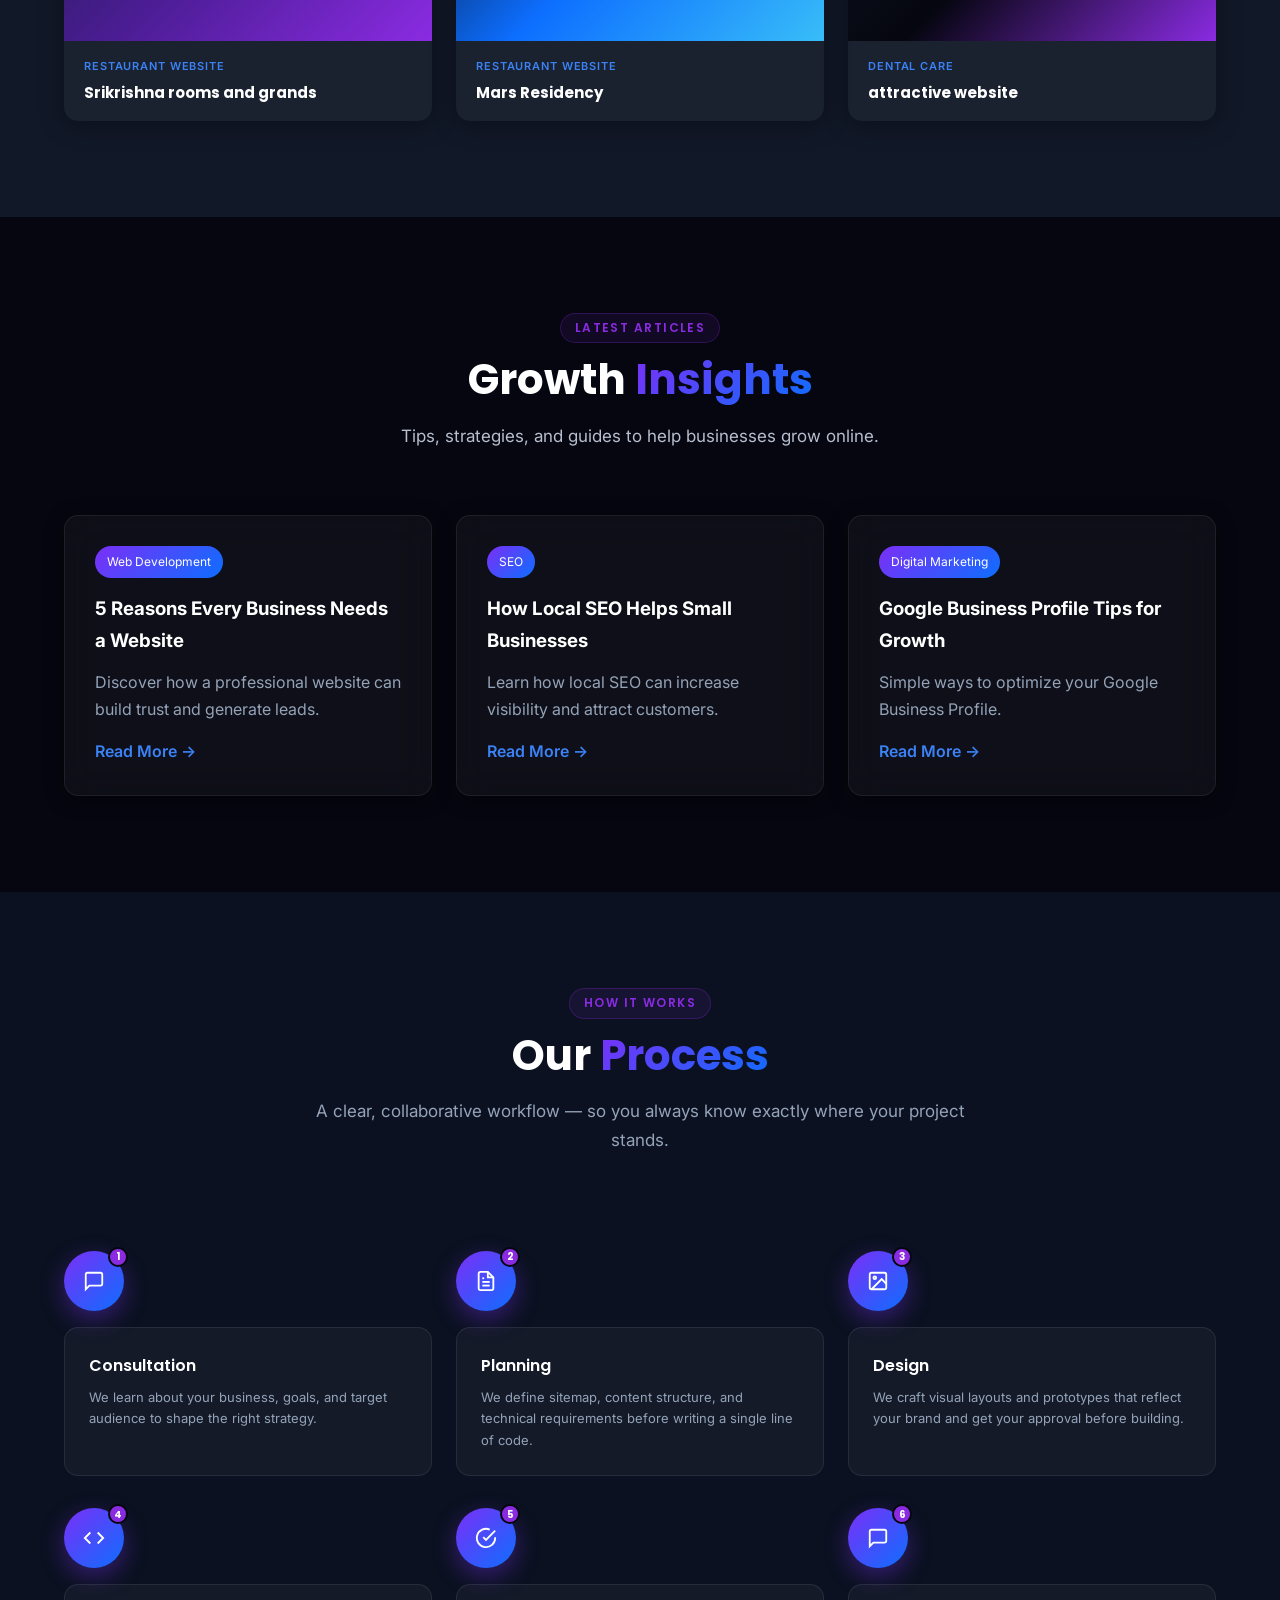
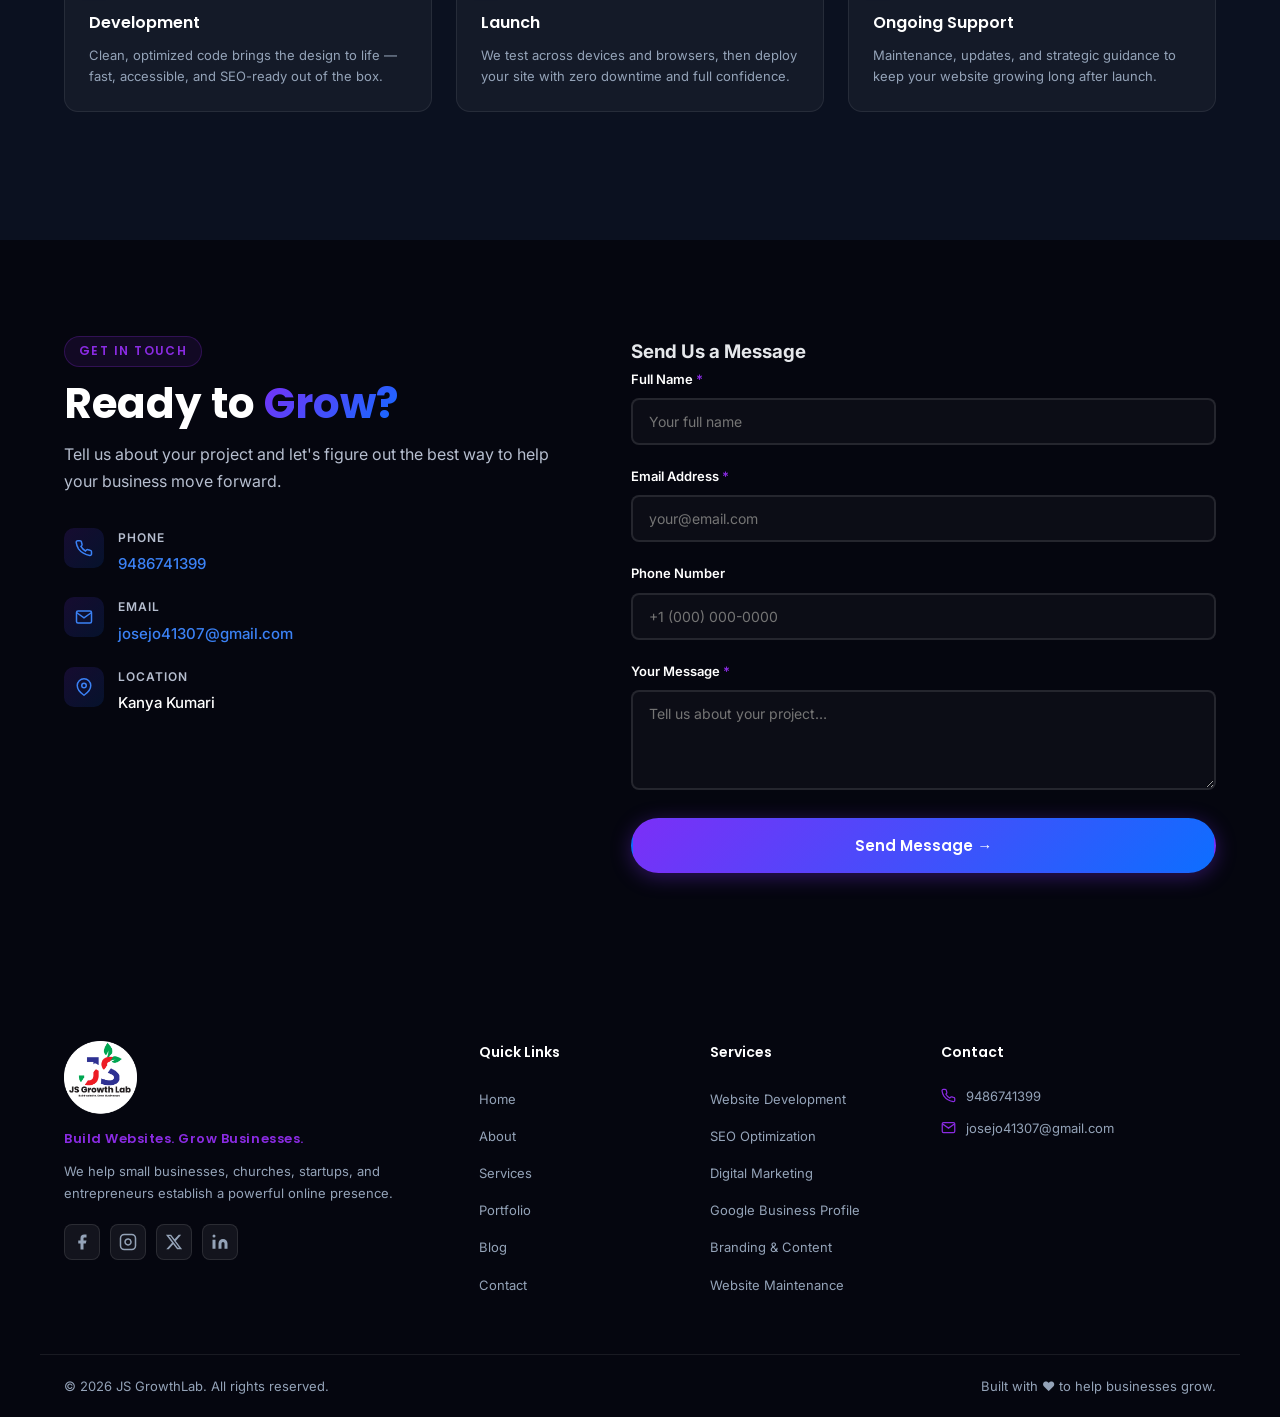
==== commit 997a637a: "Update index.html" ====
--- a/index.html
+++ b/index.html
@@ -1,6 +1,16 @@
 <!DOCTYPE html>
 <html lang="en">
 <head>
+<!--	google analytic-->
+	<!-- Google tag (gtag.js) -->
+<script async src="https://www.googletagmanager.com/gtag/js?id=G-V68NF9GS6Y"></script>
+<script>
+  window.dataLayer = window.dataLayer || [];
+  function gtag(){dataLayer.push(arguments);}
+  gtag('js', new Date());
+
+  gtag('config', 'G-V68NF9GS6Y');
+</script>
 <!--	fevicon-->
 	<link rel="icon" type="image/png" href="images/favicon-96x96.png" sizes="96x96" />
 <link rel="icon" type="image/svg+xml" href="images/favicon.ico" />
@@ -359,7 +369,8 @@
                 <span class="portfolio-card__tag">Landing Page</span>
                 <h3>For Youtube</h3>
                 <p>website for youtube channel</p>
-                <a href="#contact" class="btn btn--sm">Get Similar →</a>
+               <a href="https://tjbroadcast.com"   target="_blank" class="btn btn--sm">Live Demo →</a>
+				  <a href="#contact" class="btn btn--sm">Get Similar →</a>
               </div>
             </div>
             <div class="portfolio-card__meta">
@@ -386,46 +397,52 @@
 
           <article class="portfolio-card reveal" tabindex="0" aria-label="Restaurant Website project">
             <div class="portfolio-card__img portfolio-card__img--4">
+				<img src="images/skg.png" alt="skg website">
               <div class="portfolio-card__overlay">
-                <span class="portfolio-card__tag">Restaurant Website</span>
-                <h3>The Garden Bistro</h3>
-                <p>Menu-rich, reservation-ready site for a local restaurant.</p>
+                <span class="portfolio-card__tag">Hotel website</span>
+                <h3>Sri krishna Grand rooms and hall</h3>
+                <p>Hotel website.</p>
+				  <a href="https://srikrishnagrands.com"   target="_blank" class="btn btn--sm">Live Demo →</a>
                 <a href="#contact" class="btn btn--sm">Get Similar →</a>
               </div>
             </div>
             <div class="portfolio-card__meta">
               <span class="portfolio-card__cat">Restaurant Website</span>
-              <strong>The Garden Bistro</strong>
+              <strong>Srikrishna rooms and grands</strong>
             </div>
           </article>
 
           <article class="portfolio-card reveal" tabindex="0" aria-label="School Website project">
             <div class="portfolio-card__img portfolio-card__img--5">
+				<img src="images/mars.png" alt="skg website">
               <div class="portfolio-card__overlay">
-                <span class="portfolio-card__tag">School Website</span>
-                <h3>Bright Minds Academy</h3>
-                <p>Informative, parent-friendly site for a private school.</p>
-                <a href="#contact" class="btn btn--sm">Get Similar →</a>
+                <span class="portfolio-card__tag">Restaurant website</span>
+                <h3>Mars Residency</h3>
+                <p>A homely stay, Mars Residency sits minutes from Kanya Kumari's temples, markets and railway station.</p>
+                <a href="https://marsresidency.in"   target="_blank" class="btn btn--sm">Live Demo →</a>
+				  <a href="#contact" class="btn btn--sm">Get Similar →</a>
               </div>
             </div>
             <div class="portfolio-card__meta">
-              <span class="portfolio-card__cat">School Website</span>
-              <strong>Bright Minds Academy</strong>
+              <span class="portfolio-card__cat">Restaurant Website</span>
+              <strong>Mars Residency</strong>
             </div>
           </article>
 
           <article class="portfolio-card reveal" tabindex="0" aria-label="Landing Page project">
             <div class="portfolio-card__img portfolio-card__img--6">
-              <div class="portfolio-card__overlay">
-                <span class="portfolio-card__tag">Landing Page</span>
-                <h3>LaunchFast SaaS</h3>
-                <p>High-converting launch page that drove 300+ signups in week one.</p>
+             <img src="images/Screenshot 2026-09-07 092004.png" alt="skg website">
+				<div class="portfolio-card__overlay">
+                <span class="portfolio-card__tag">Dental care website</span>
+                <h3>Demo dental</h3>
+               <a href="https://js-growthlab.github.io/meridian-dental"   target="_blank" class="btn btn--sm">Live Demo →</a>
+				  <p>attractive website for dental clinc.</p>
                 <a href="#contact" class="btn btn--sm">Get Similar →</a>
               </div>
             </div>
             <div class="portfolio-card__meta">
-              <span class="portfolio-card__cat">Landing Page</span>
-              <strong>LaunchFast SaaS</strong>
+              <span class="portfolio-card__cat">dental care</span>
+              <strong>attractive website</strong>
             </div>
           </article>
 
